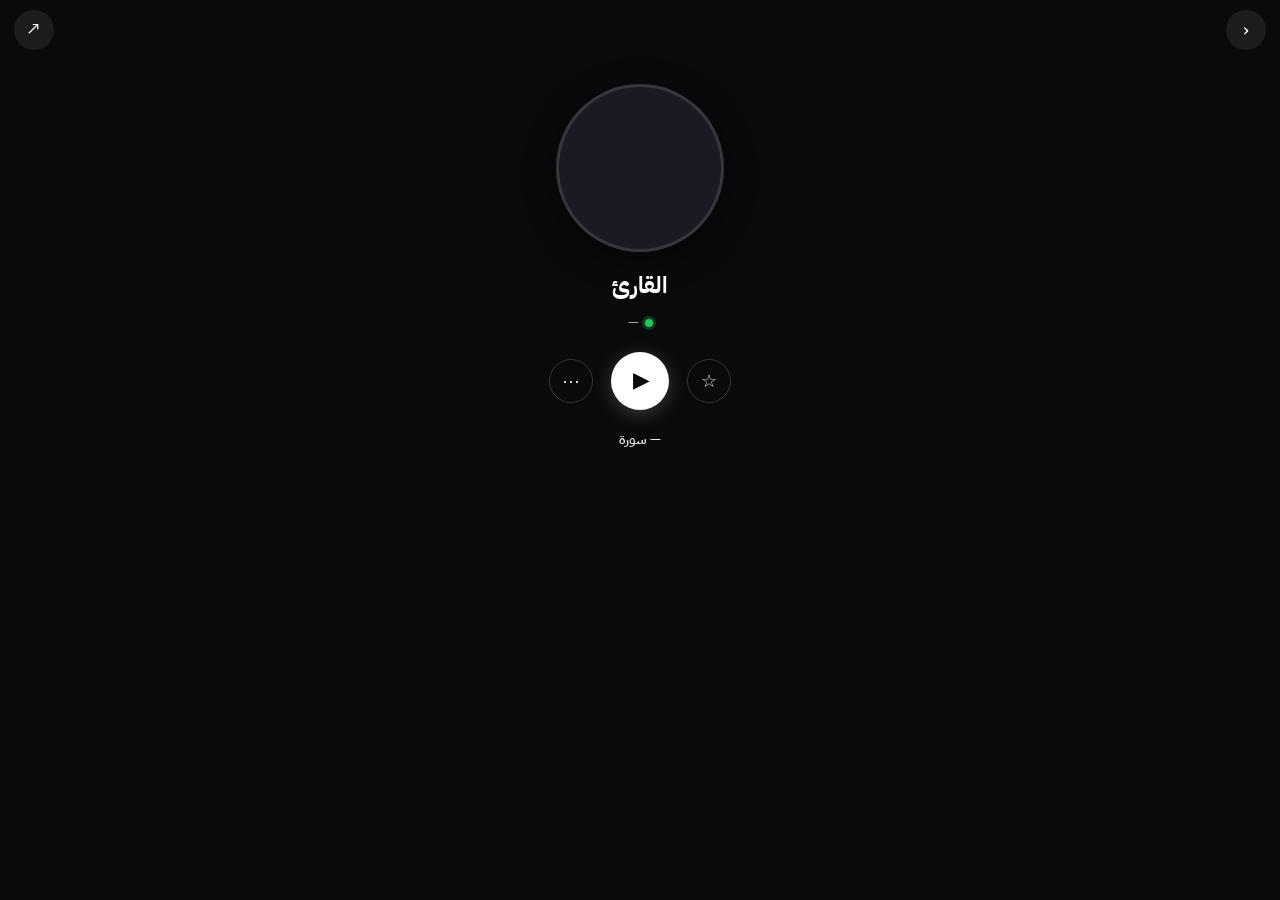
==== reciter.html @ 8cb2084a "Human polish: cleaner layout, less chrome, Waie-like simplicity" ====
<!DOCTYPE html>
<html lang="ar" dir="rtl">
<head>
  <meta charset="UTF-8" />
  <meta name="viewport" content="width=device-width, initial-scale=1, viewport-fit=cover" />
  <title>القارئ | تلاوات</title>
  <meta name="theme-color" content="#0a0b0f" />
  <meta name="apple-mobile-web-app-capable" content="yes" />
  <link rel="preconnect" href="https://fonts.googleapis.com" />
  <link rel="preconnect" href="https://fonts.gstatic.com" crossorigin />
  <link href="https://fonts.googleapis.com/css2?family=IBM+Plex+Sans+Arabic:wght@400;500;600;700&display=swap" rel="stylesheet" />
  <link rel="stylesheet" href="styles.css" />
</head>
<body class="page-reciter">
  <header class="profile-top">
    <a class="pt-btn" href="index.html" aria-label="رجوع">‹</a>
    <div class="pt-actions">
      <button type="button" class="pt-btn" id="btn-share" aria-label="مشاركة">↗</button>
    </div>
  </header>

  <section class="profile-hero">
    <div class="profile-photo" id="reciter-photo"></div>
    <h1 id="reciter-name">القارئ</h1>
    <p class="profile-country" id="reciter-country"><span class="dot"></span> —</p>
    <div class="profile-actions">
      <button type="button" class="pa-btn" id="btn-fav" aria-label="مفضلة">☆</button>
      <button type="button" class="pa-play" id="play-all" aria-label="تشغيل الكل">▶</button>
      <button type="button" class="pa-btn" id="btn-bookmark" aria-label="حفظ">⋯</button>
    </div>
    <p class="profile-bio" id="reciter-bio"></p>
    <div class="profile-stats">
      <span id="reciter-meta">— سورة</span>
    </div>
  </section>

  <main class="profile-list">
    <div id="surah-list" class="surah-rows"></div>
  </main>

  <nav class="bottom-nav">
    <a href="index.html"><span>الرئيسية</span></a>
    <a href="index.html#sheikhs" class="on"><span>المشايخ</span></a>
    <a href="index.html#all"><span>القراء</span></a>
  </nav>

  <div class="dock" id="dock" hidden>
    <div class="dock-inner">
      <div class="dock-info">
        <div class="dock-meta">
          <strong id="dock-title">—</strong>
          <span id="dock-sub">—</span>
        </div>
        <button type="button" id="dock-close" class="dock-x" aria-label="إغلاق">×</button>
      </div>
      <input id="dock-seek" type="range" min="0" max="1000" value="0" aria-label="التقدم" />
      <div class="dock-times">
        <span id="dock-cur">٠:٠٠</span>
        <span id="dock-dur">٠:٠٠</span>
      </div>
      <div class="dock-controls">
        <button type="button" id="dock-prev" aria-label="السابق">‹</button>
        <button type="button" id="dock-play" class="dock-play" aria-label="تشغيل">▶</button>
        <button type="button" id="dock-next" aria-label="التالي">›</button>
      </div>
    </div>
  </div>

  <script src="app.js"></script>
</body>
</html>
---- styles.css ----
:root {
  --navy: #07122a;
  --navy2: #0b1a36;
  --navy3: #122445;
  --card: #0e2240;
  --card2: #132a4d;
  --gold: #c9a227;
  --gold2: #e0c15a;
  --gold3: #a67c00;
  --text: #f0e9d8;
  --mute: #8fa0b8;
  --line: rgba(201, 162, 39, 0.28);
  --r: 14px;
  --font: "IBM Plex Sans Arabic", "Segoe UI", Tahoma, sans-serif;
}
* { box-sizing: border-box; margin: 0; padding: 0; }
html { scroll-behavior: smooth; }
body {
  font-family: var(--font);
  background: var(--navy);
  color: var(--text);
  line-height: 1.55;
  min-height: 100vh;
  padding-bottom: 96px;
  -webkit-tap-highlight-color: transparent;
}
a { color: inherit; text-decoration: none; }
button, input { font: inherit; color: inherit; }
img { max-width: 100%; display: block; }

.top {
  position: sticky; top: 0; z-index: 50;
  background: linear-gradient(180deg, #0a1834 0%, #07122a 100%);
  border-bottom: 1px solid var(--line);
}
.top-inner {
  max-width: 1180px; margin: 0 auto;
  padding: 0 14px;
  display: flex; align-items: center; justify-content: space-between;
  height: 56px; gap: 10px;
}
.brand {
  display: flex; align-items: center; gap: 8px;
  font-weight: 800; font-size: .95rem; color: var(--gold2);
  white-space: nowrap;
}
.brand-mark {
  width: 36px; height: 36px;
  background: linear-gradient(145deg, var(--gold), var(--gold3));
  color: var(--navy);
  border-radius: 50%;
  display: grid; place-items: center;
  font-weight: 900; font-size: .9rem;
  box-shadow: 0 0 0 2px rgba(201,162,39,.35);
}
.nav-desk { display: none; gap: 4px; align-items: center; }
.nav-desk a {
  padding: 7px 12px; border-radius: 999px;
  font-size: .82rem; font-weight: 600; color: var(--mute);
}
.nav-desk a:hover { color: var(--text); background: rgba(255,255,255,.06); }
.nav-desk a.on {
  background: linear-gradient(135deg, var(--gold), var(--gold3));
  color: var(--navy);
}
.btn-login {
  background: transparent; color: var(--gold2);
  border: 1px solid var(--line); border-radius: 999px;
  padding: 6px 14px; font-weight: 700; font-size: .8rem; cursor: pointer;
}

.hero {
  position: relative;
  background:
    linear-gradient(115deg, rgba(7,18,42,.92) 0%, rgba(7,18,42,.55) 45%, rgba(7,18,42,.88) 100%),
    url("https://images.unsplash.com/photo-1564769625905-50e93615e769?w=1600&q=80") center 30%/cover no-repeat;
  color: var(--text);
  padding: 48px 16px 56px;
  overflow: hidden;
  text-align: center;
}
.hero::before {
  content: "";
  position: absolute; inset: 0;
  background:
    radial-gradient(ellipse at 15% 20%, rgba(201,162,39,.15), transparent 45%),
    radial-gradient(ellipse at 85% 80%, rgba(18,36,69,.5), transparent 50%);
  pointer-events: none;
}
.hero-inner { position: relative; z-index: 1; max-width: 640px; margin: 0 auto; }
.hero h1 {
  font-size: clamp(1.7rem, 5.5vw, 2.6rem);
  font-weight: 900; margin-bottom: 10px;
  color: var(--gold2);
  text-shadow: 0 2px 20px rgba(0,0,0,.4);
}
.hero p {
  color: var(--mute); font-size: 1rem; margin-bottom: 22px;
  max-width: 28rem; margin-inline: auto;
}
.search-bar {
  display: flex; gap: 0; max-width: 440px; margin: 0 auto;
  background: rgba(255,255,255,.96); border-radius: 999px;
  overflow: hidden;
  box-shadow: 0 10px 36px rgba(0,0,0,.35);
}
.search-bar input {
  flex: 1; border: 0; outline: none; padding: 13px 18px;
  background: transparent; color: #1a2a3a; font-size: .93rem;
}
.search-bar button {
  background: linear-gradient(135deg, var(--gold), var(--gold3));
  color: var(--navy); border: 0; padding: 0 24px;
  font-weight: 800; cursor: pointer;
}

.cats-wrap {
  max-width: 1180px; margin: -28px auto 0; padding: 0 14px;
  position: relative; z-index: 2;
}
.cats {
  display: flex; gap: 8px; overflow-x: auto;
  padding-bottom: 4px;
  -webkit-overflow-scrolling: touch;
  scrollbar-width: none;
}
.cats::-webkit-scrollbar { display: none; }
.cat {
  flex: 0 0 auto;
  background: var(--card);
  border: 1px solid var(--line);
  border-radius: 999px;
  padding: 10px 16px;
  display: flex; align-items: center; gap: 8px;
  white-space: nowrap;
}
.cat:hover { border-color: var(--gold); background: var(--card2); }
.cat-ico {
  width: 28px; height: 28px; border-radius: 50%;
  background: linear-gradient(145deg, rgba(201,162,39,.25), rgba(201,162,39,.08));
  color: var(--gold2);
  display: grid; place-items: center;
  font-size: .72rem; font-weight: 800;
}
.cat strong { font-size: .82rem; font-weight: 700; color: var(--text); }

.wrap { max-width: 1180px; margin: 0 auto; padding: 0 14px; }
.section { padding: 28px 0 8px; }
.section-head {
  display: flex; align-items: center; justify-content: space-between;
  gap: 10px; margin-bottom: 16px;
}
.section-head h2 {
  font-size: 1.15rem; font-weight: 800; color: var(--gold2);
  display: flex; align-items: center; gap: 8px;
}
.section-head h2::before {
  content: "✦";
  color: var(--gold); font-size: .85rem;
}
.section-head .more {
  color: var(--gold); font-weight: 600; font-size: .85rem;
  border: 1px solid var(--line); border-radius: 999px;
  padding: 5px 12px;
}

.reciters-row {
  display: flex; gap: 12px; overflow-x: auto;
  padding-bottom: 10px;
  -webkit-overflow-scrolling: touch;
}
.reciter-card {
  flex: 0 0 130px;
  background: var(--card);
  border-radius: var(--r);
  padding: 16px 12px 14px; text-align: center;
  border: 1px solid var(--line);
}
.reciter-card:hover {
  border-color: var(--gold);
  box-shadow: 0 8px 28px rgba(0,0,0,.35);
}

.reciter-avatar img,
.card-avatar img,
.reciter-photo img,
.profile-photo img {
  width: 100%;
  height: 100%;
  object-fit: cover;
  border-radius: inherit;
  display: block;
}
.card-avatar {
  width: 48px;
  height: 48px;
  border-radius: 50%;
  overflow: hidden;
  border: 2px solid var(--gold);
  background: linear-gradient(145deg, var(--navy3), var(--card2));
  color: var(--gold2);
  display: grid;
  place-items: center;
  font-weight: 800;
  font-size: 1.1rem;
  margin-bottom: 4px;
}
.reciter-photo {
  width: 110px;
  height: 110px;
  border-radius: 50%;
  margin: 0 auto 14px;
  overflow: hidden;
  border: 3px solid var(--gold);
  box-shadow: 0 0 0 5px rgba(201,162,39,.15);
  background: var(--card);
  position: relative;
  z-index: 1;
  display: grid;
  place-items: center;
  font-size: 2rem;
  font-weight: 800;
  color: var(--gold2);
}

.reciter-avatar {
  width: 72px; height: 72px; border-radius: 50%;
  margin: 0 auto 10px;
  background: linear-gradient(145deg, var(--navy3), var(--card2));
  color: var(--gold2);
  border: 2px solid var(--gold);
  display: grid; place-items: center;
  font-size: 1.35rem; font-weight: 800;
  box-shadow: 0 0 0 4px rgba(201,162,39,.12);
  overflow: hidden;
}
.reciter-card strong {
  display: block; font-size: .82rem; font-weight: 700;
  line-height: 1.3; color: var(--text);
  min-height: 2.3em;
}
.reciter-card span {
  display: block; font-size: .7rem; color: var(--mute); margin-top: 2px;
}
.play-mini {
  margin-top: 10px; width: 34px; height: 34px; border-radius: 50%;
  background: linear-gradient(135deg, var(--gold), var(--gold3));
  color: var(--navy); border: 0;
  display: grid; place-items: center; margin-inline: auto;
  cursor: pointer; font-size: .8rem; font-weight: 800;
}

.grid {
  display: grid;
  grid-template-columns: repeat(auto-fill, minmax(150px, 1fr));
  gap: 12px;
}
.card {
  background: var(--card);
  border-radius: var(--r);
  padding: 16px 14px;
  border: 1px solid var(--line);
  display: flex; flex-direction: column; gap: 6px;
  min-height: 110px;
}
.card:hover {
  border-color: var(--gold);
  background: var(--card2);
}
.card .letter {
  width: 36px; height: 36px; border-radius: 10px;
  background: linear-gradient(145deg, rgba(201,162,39,.2), rgba(201,162,39,.06));
  color: var(--gold2);
  display: grid; place-items: center;
  font-weight: 800; font-size: .95rem;
  border: 1px solid var(--line);
}
.card strong { font-size: .9rem; color: var(--text); line-height: 1.3; }
.card span { font-size: .76rem; color: var(--mute); }

.letters {
  display: flex; flex-wrap: wrap; gap: 6px; margin-bottom: 14px;
}
.letters button {
  min-width: 36px; height: 36px; border-radius: 8px;
  border: 1px solid var(--line); background: var(--card);
  color: var(--mute); cursor: pointer; font-weight: 600; font-size: .85rem;
}
.letters button.on, .letters button:hover {
  background: linear-gradient(135deg, var(--gold), var(--gold3));
  color: var(--navy); border-color: var(--gold);
}

.reciter-hero {
  position: relative;
  background:
    linear-gradient(120deg, rgba(7,18,42,.94) 0%, rgba(7,18,42,.7) 50%, rgba(7,18,42,.9) 100%),
    url("https://images.unsplash.com/photo-1564769625905-50e93615e769?w=1400&q=80") center/cover no-repeat;
  color: var(--text);
  padding: 36px 16px 32px;
  text-align: center;
  overflow: hidden;
}
.reciter-hero::before {
  content: "";
  position: absolute; inset: 0;
  background: radial-gradient(ellipse at 50% 0%, rgba(201,162,39,.12), transparent 55%);
  pointer-events: none;
}
.reciter-hero .kicker {
  color: var(--gold); font-weight: 700; font-size: .85rem; margin-bottom: 6px;
  position: relative;
}
.reciter-hero h1 {
  font-size: 1.6rem; font-weight: 900; margin-bottom: 6px;
  color: var(--gold2); position: relative;
}
.reciter-hero .muted { color: var(--mute); font-size: .9rem; position: relative; }
.btn-primary {
  position: relative;
  margin-top: 16px; border: 0; cursor: pointer;
  background: linear-gradient(135deg, var(--gold), var(--gold3));
  color: var(--navy);
  border-radius: 999px; height: 46px; padding: 0 26px;
  font-weight: 800;
  box-shadow: 0 4px 18px rgba(201,162,39,.35);
}

.surah-grid {
  display: grid;
  grid-template-columns: repeat(auto-fill, minmax(148px, 1fr));
  gap: 12px;
  padding: 8px 0 24px;
}
.surah-card {
  background: var(--card);
  border-radius: var(--r);
  border: 1px solid var(--line);
  cursor: pointer;
  text-align: center;
  overflow: hidden;
}
.surah-card:hover, .surah-card.on {
  border-color: var(--gold);
  box-shadow: 0 6px 24px rgba(0,0,0,.3);
}
.surah-card .thumb {
  height: 64px;
  background:
    linear-gradient(160deg, rgba(7,18,42,.5), rgba(18,36,69,.7)),
    url("https://images.unsplash.com/photo-1564769625905-50e93615e769?w=400&q=60") center/cover;
  display: grid; place-items: center;
}
.surah-card .num {
  width: 34px; height: 34px; border-radius: 50%;
  background: linear-gradient(135deg, var(--gold), var(--gold3));
  color: var(--navy);
  display: grid; place-items: center;
  font-weight: 800; font-size: .85rem;
}
.surah-card .body { padding: 12px 10px 14px; }
.surah-card strong {
  display: block; font-size: .88rem; font-weight: 700; color: var(--text);
}
.surah-card em {
  font-style: normal; font-size: .72rem; color: var(--mute);
}
.surah-card .play-btn {
  margin-top: 10px; width: 34px; height: 34px; border-radius: 50%;
  background: linear-gradient(135deg, var(--gold), var(--gold3));
  color: var(--navy); border: 0;
  display: grid; place-items: center; margin-inline: auto;
  cursor: pointer; font-size: .8rem; font-weight: 800;
}

.surah-list { display: grid; gap: 8px; }
.surah {
  display: grid; grid-template-columns: 42px 1fr auto;
  gap: 12px; align-items: center;
  background: var(--card); border-radius: var(--r);
  padding: 12px 14px; border: 1px solid var(--line);
  cursor: pointer; text-align: start; width: 100%;
}
.surah:hover, .surah.on {
  border-color: var(--gold); background: var(--card2);
}
.surah b {
  width: 38px; height: 38px; border-radius: 10px;
  background: linear-gradient(145deg, rgba(201,162,39,.25), rgba(201,162,39,.08));
  color: var(--gold2);
  display: grid; place-items: center; font-size: .82rem;
  border: 1px solid var(--line);
}
.surah strong { display: block; color: var(--text); font-size: .92rem; }
.surah em { font-style: normal; font-size: .76rem; color: var(--mute); }
.surah .play {
  width: 34px; height: 34px; border-radius: 50%; border: 0;
  background: linear-gradient(135deg, var(--gold), var(--gold3));
  color: var(--navy);
  display: grid; place-items: center; font-weight: 800; font-size: .78rem;
}

.dock {
  position: fixed; inset-inline: 0; bottom: 0; z-index: 60;
  background: linear-gradient(180deg, #0e1f3c 0%, #07122a 100%);
  color: var(--text);
  padding: 10px 14px max(10px, env(safe-area-inset-bottom));
  border-top: 1px solid var(--line);
  box-shadow: 0 -8px 32px rgba(0,0,0,.45);
}
.dock[hidden] { display: none !important; }
body.has-dock { padding-bottom: 150px; }
body.has-dock .bottom-nav { display: none; }
.dock-inner {
  max-width: 520px; margin: 0 auto;
  display: grid; gap: 5px;
}
.dock-info {
  display: flex; align-items: center; gap: 10px;
}
.dock-avatar {
  width: 40px; height: 40px; border-radius: 50%;
  background: linear-gradient(145deg, var(--navy3), var(--card2));
  color: var(--gold2);
  border: 2px solid var(--gold);
  display: grid; place-items: center; font-size: .85rem; font-weight: 800;
  flex-shrink: 0;
}
.dock-meta { flex: 1; min-width: 0; }
.dock-meta strong {
  display: block; font-size: .86rem; font-weight: 700;
  white-space: nowrap; overflow: hidden; text-overflow: ellipsis;
  color: var(--gold2);
}
.dock-meta span {
  display: block; font-size: .72rem; color: var(--mute);
  white-space: nowrap; overflow: hidden; text-overflow: ellipsis;
}
.dock-x {
  width: 30px; height: 30px; border: 0; border-radius: 50%;
  background: rgba(255,255,255,.08); color: var(--mute);
  cursor: pointer; font-size: 1.1rem;
}
#dock-seek {
  width: 100%; height: 4px; border-radius: 2px;
  appearance: none; background: rgba(255,255,255,.15); outline: none; cursor: pointer;
}
#dock-seek::-webkit-slider-thumb {
  appearance: none; width: 14px; height: 14px; border-radius: 50%;
  background: var(--gold);
  box-shadow: 0 0 0 3px rgba(201,162,39,.25);
}
.dock-times {
  display: flex; justify-content: space-between;
  font-size: .68rem; color: var(--mute); margin-top: -2px;
}
.dock-controls {
  display: flex; align-items: center; justify-content: center; gap: 4px;
}
.dock-controls button {
  width: 40px; height: 40px; border: 0; border-radius: 50%;
  background: transparent; color: var(--mute); cursor: pointer;
  display: grid; place-items: center; font-size: 1.05rem;
}
.dock-controls button:hover { color: var(--text); }
.dock-controls .dock-play {
  width: 48px; height: 48px;
  background: linear-gradient(145deg, var(--gold), var(--gold3));
  color: var(--navy);
  font-size: 1.15rem; font-weight: 800;
  box-shadow: 0 3px 16px rgba(201,162,39,.4);
}
.dock-controls button.on { color: var(--gold); }

.foot {
  text-align: center; padding: 28px 14px 40px;
  color: var(--mute); font-size: .8rem;
  border-top: 1px solid rgba(201,162,39,.12); margin-top: 12px;
}
.foot strong { color: var(--gold2); }
.about-box {
  background: var(--card);
  border-radius: var(--r);
  padding: 24px 18px; margin: 16px 0;
  border: 1px solid var(--line);
  text-align: center;
}
.about-box h3 { color: var(--gold2); margin-bottom: 10px; font-size: 1.1rem; }
.about-box p {
  color: var(--mute); font-size: .9rem; line-height: 1.7;
  max-width: 34rem; margin: 0 auto 14px;
}
.features {
  display: grid; grid-template-columns: repeat(2, 1fr); gap: 10px; margin-top: 14px;
}
.feat {
  background: var(--navy2); border-radius: 10px; padding: 14px 10px;
  border: 1px solid rgba(201,162,39,.12);
}
.feat strong { display: block; font-size: .84rem; color: var(--gold2); margin-bottom: 2px; }
.feat span { font-size: .74rem; color: var(--mute); }

.bottom-nav {
  position: fixed; inset-inline: 0; bottom: 0; z-index: 40;
  background: #0a1834;
  border-top: 1px solid var(--line);
  display: flex; justify-content: space-around;
  padding: 6px 0 max(6px, env(safe-area-inset-bottom));
}
.bottom-nav a {
  flex: 1; display: flex; flex-direction: column; align-items: center;
  gap: 2px; font-size: .68rem; font-weight: 600; color: var(--mute);
  padding: 4px 2px;
}
.bottom-nav a .ico {
  font-size: .72rem; font-weight: 800;
  width: 28px; height: 22px; display: grid; place-items: center;
  border-radius: 6px;
}
.bottom-nav a.on { color: var(--gold2); }
.bottom-nav a.on .ico {
  background: rgba(201,162,39,.15); color: var(--gold);
}

.loading, .empty {
  text-align: center; padding: 32px 12px; color: var(--mute); font-size: .9rem;
}
.muted { color: var(--mute); }

@media (min-width: 760px) {
  .nav-desk { display: flex; }
  .bottom-nav { display: none; }
  body { padding-bottom: 28px; }
  body.has-dock { padding-bottom: 130px; }
  .cats { flex-wrap: wrap; overflow: visible; }
  .hero { padding: 60px 16px 68px; text-align: start; }
  .hero-inner { margin: 0; max-width: 520px; }
  .search-bar { margin: 0; }
}

/* ===== Reciter profile page (app-style) ===== */
body.page-reciter {
  background: #0a0a0c;
  color: #f2f2f4;
  padding-bottom: 88px;
}
body.page-reciter .bottom-nav {
  background: #121216;
  border-top-color: rgba(255,255,255,.08);
}
body.page-reciter .bottom-nav a.on { color: #e8c547; }

.profile-top {
  display: flex;
  align-items: center;
  justify-content: space-between;
  padding: 10px 14px;
  position: sticky;
  top: 0;
  z-index: 40;
  background: linear-gradient(180deg, #0a0a0c 70%, transparent);
}
.pt-btn {
  width: 40px; height: 40px;
  border-radius: 50%;
  border: 0;
  background: rgba(255,255,255,.08);
  color: #fff;
  font-size: 1.2rem;
  display: grid; place-items: center;
  cursor: pointer;
  text-decoration: none;
}
.pt-actions { display: flex; gap: 8px; }

.profile-hero {
  text-align: center;
  padding: 8px 20px 20px;
}
.profile-photo {
  width: 148px; height: 148px;
  border-radius: 50%;
  margin: 0 auto 16px;
  overflow: hidden;
  background: #1a1a22;
  border: 3px solid rgba(255,255,255,.12);
  box-shadow: 0 8px 32px rgba(0,0,0,.45);
  display: grid; place-items: center;
  font-size: 2.4rem; font-weight: 800; color: #e8c547;
}
.profile-photo img {
  width: 100%; height: 100%;
  object-fit: cover;
}
.profile-hero h1 {
  font-size: 1.45rem;
  font-weight: 800;
  color: #fff;
  margin-bottom: 6px;
  letter-spacing: -.01em;
}
.profile-country {
  display: inline-flex;
  align-items: center;
  gap: 6px;
  font-size: .88rem;
  color: #a0a0a8;
  margin-bottom: 18px;
}
.profile-country .dot {
  width: 8px; height: 8px;
  border-radius: 50%;
  background: #22c55e;
  box-shadow: 0 0 0 3px rgba(34,197,94,.25);
}

.profile-actions {
  display: flex;
  align-items: center;
  justify-content: center;
  gap: 18px;
  margin-bottom: 18px;
}
.pa-btn {
  width: 44px; height: 44px;
  border-radius: 50%;
  border: 1.5px solid rgba(255,255,255,.18);
  background: transparent;
  color: #e8e8ec;
  font-size: 1.15rem;
  display: grid; place-items: center;
  cursor: pointer;
}
.pa-btn.on {
  border-color: #e8c547;
  color: #e8c547;
  background: rgba(232,197,71,.12);
}
.pa-play {
  width: 58px; height: 58px;
  border-radius: 50%;
  border: 0;
  background: #fff;
  color: #0a0a0c;
  font-size: 1.25rem;
  font-weight: 800;
  display: grid; place-items: center;
  cursor: pointer;
  box-shadow: 0 4px 20px rgba(255,255,255,.2);
}
.pa-play.playing {
  background: #e8c547;
}

.profile-bio {
  font-size: .84rem;
  color: #9a9aa4;
  line-height: 1.55;
  max-width: 320px;
  margin: 0 auto 16px;
}
.profile-stats {
  display: flex;
  align-items: center;
  justify-content: center;
  gap: 8px;
  font-size: .9rem;
  font-weight: 600;
  color: #e8e8ec;
  margin-bottom: 8px;
}
.profile-stats .cloud {
  color: #5b9cf5;
  font-size: 1.1rem;
}

.profile-list {
  max-width: 520px;
  margin: 0 auto;
  padding: 4px 12px 24px;
}
.surah-rows {
  display: flex;
  flex-direction: column;
  gap: 6px;
}
.surah-row {
  display: grid;
  grid-template-columns: 36px 1fr auto;
  align-items: center;
  gap: 12px;
  padding: 12px 10px;
  border-radius: 12px;
  background: transparent;
  cursor: pointer;
  border: 0;
  width: 100%;
  text-align: start;
  color: inherit;
}
.surah-row:hover,
.surah-row.on {
  background: rgba(255,255,255,.06);
}
.surah-row .sr-num {
  font-size: .95rem;
  font-weight: 600;
  color: #8a8a94;
  text-align: center;
}
.surah-row.on .sr-num { color: #e8c547; }
.surah-row .sr-body {
  min-width: 0;
}
.surah-row .sr-body strong {
  display: block;
  font-size: .95rem;
  font-weight: 700;
  color: #f2f2f4;
  white-space: nowrap;
  overflow: hidden;
  text-overflow: ellipsis;
}
.surah-row .sr-body em {
  display: block;
  font-style: normal;
  font-size: .78rem;
  color: #8a8a94;
  margin-top: 1px;
}
.surah-row .sr-actions {
  display: flex;
  align-items: center;
  gap: 6px;
}
.surah-row .sr-dl,
.surah-row .sr-more {
  width: 32px; height: 32px;
  border: 0;
  border-radius: 50%;
  background: transparent;
  color: #8a8a94;
  font-size: 1rem;
  display: grid; place-items: center;
  cursor: pointer;
}
.surah-row .sr-dl:hover { color: #5b9cf5; }

body.page-reciter .top { display: none; }
body.page-reciter .foot { display: none; }

@media (min-width: 760px) {
  .profile-hero { padding-top: 24px; }
  .profile-photo { width: 168px; height: 168px; }
  body.page-reciter .bottom-nav { display: none; }
}
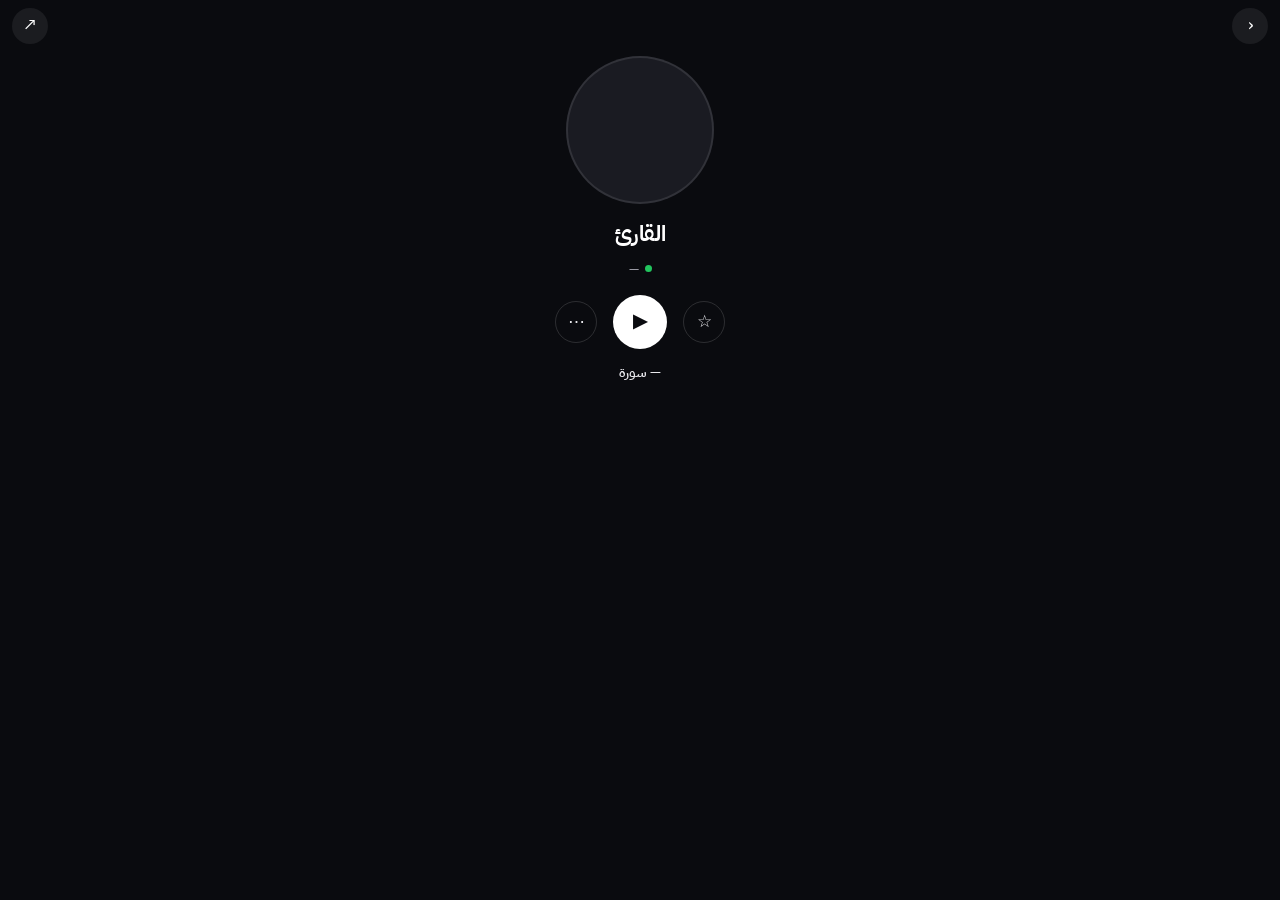
==== commit 3a13c593: "Luxury redesign: emerald charcoal, champagne gold, Amiri display, human craft" ====
--- a/reciter.html
+++ b/reciter.html
@@ -4,19 +4,19 @@
   <meta charset="UTF-8" />
   <meta name="viewport" content="width=device-width, initial-scale=1, viewport-fit=cover" />
   <title>القارئ | تلاوات</title>
-  <meta name="theme-color" content="#0a0b0f" />
+  <meta name="theme-color" content="#0a1210" />
   <meta name="apple-mobile-web-app-capable" content="yes" />
   <link rel="preconnect" href="https://fonts.googleapis.com" />
   <link rel="preconnect" href="https://fonts.gstatic.com" crossorigin />
-  <link href="https://fonts.googleapis.com/css2?family=IBM+Plex+Sans+Arabic:wght@400;500;600;700&display=swap" rel="stylesheet" />
+  <link href="https://fonts.googleapis.com/css2?family=Amiri:wght@400;700&family=IBM+Plex+Sans+Arabic:wght@400;500;600;700&display=swap" rel="stylesheet" />
   <link rel="stylesheet" href="styles.css" />
 </head>
 <body class="page-reciter">
+  <div class="pattern" aria-hidden="true"></div>
+
   <header class="profile-top">
     <a class="pt-btn" href="index.html" aria-label="رجوع">‹</a>
-    <div class="pt-actions">
-      <button type="button" class="pt-btn" id="btn-share" aria-label="مشاركة">↗</button>
-    </div>
+    <button type="button" class="pt-btn" id="btn-share" aria-label="مشاركة">↗</button>
   </header>
 
   <section class="profile-hero">
@@ -26,22 +26,20 @@
     <div class="profile-actions">
       <button type="button" class="pa-btn" id="btn-fav" aria-label="مفضلة">☆</button>
       <button type="button" class="pa-play" id="play-all" aria-label="تشغيل الكل">▶</button>
-      <button type="button" class="pa-btn" id="btn-bookmark" aria-label="حفظ">⋯</button>
+      <button type="button" class="pa-btn" id="btn-bookmark" aria-label="المزيد">⋯</button>
     </div>
     <p class="profile-bio" id="reciter-bio"></p>
-    <div class="profile-stats">
-      <span id="reciter-meta">— سورة</span>
-    </div>
+    <p class="profile-stats" id="reciter-meta">— سورة</p>
   </section>
 
   <main class="profile-list">
     <div id="surah-list" class="surah-rows"></div>
   </main>
 
-  <nav class="bottom-nav">
-    <a href="index.html"><span>الرئيسية</span></a>
-    <a href="index.html#sheikhs" class="on"><span>المشايخ</span></a>
-    <a href="index.html#all"><span>القراء</span></a>
+  <nav class="bottom-nav" aria-label="التنقل">
+    <a href="index.html">الرئيسية</a>
+    <a href="index.html#sheikhs" class="on">المشايخ</a>
+    <a href="index.html#all">القراء</a>
   </nav>
 
   <div class="dock" id="dock" hidden>
--- a/styles.css
+++ b/styles.css
@@ -1,27 +1,27 @@
 :root {
-  --navy: #07122a;
-  --navy2: #0b1a36;
-  --navy3: #122445;
-  --card: #0e2240;
-  --card2: #132a4d;
-  --gold: #c9a227;
-  --gold2: #e0c15a;
-  --gold3: #a67c00;
-  --text: #f0e9d8;
-  --mute: #8fa0b8;
-  --line: rgba(201, 162, 39, 0.28);
-  --r: 14px;
+  --bg: #0c1220;
+  --bg2: #121a2b;
+  --surface: #161f33;
+  --surface2: #1c2740;
+  --text: #e8ecf4;
+  --mute: #8b95a8;
+  --accent: #c9a84c;
+  --accent-soft: rgba(201, 168, 76, 0.14);
+  --line: rgba(255, 255, 255, 0.06);
+  --radius: 12px;
   --font: "IBM Plex Sans Arabic", "Segoe UI", Tahoma, sans-serif;
 }
+
 * { box-sizing: border-box; margin: 0; padding: 0; }
 html { scroll-behavior: smooth; }
 body {
   font-family: var(--font);
-  background: var(--navy);
-  color: var(--text);
-  line-height: 1.55;
+  background: var(--bg);
+  color: var(--text);
+  line-height: 1.5;
   min-height: 100vh;
-  padding-bottom: 96px;
+  padding-bottom: 72px;
+  -webkit-font-smoothing: antialiased;
   -webkit-tap-highlight-color: transparent;
 }
 a { color: inherit; text-decoration: none; }
@@ -29,668 +29,482 @@
 img { max-width: 100%; display: block; }
 
 .top {
-  position: sticky; top: 0; z-index: 50;
-  background: linear-gradient(180deg, #0a1834 0%, #07122a 100%);
+  position: sticky;
+  top: 0;
+  z-index: 40;
+  background: rgba(12, 18, 32, 0.92);
+  backdrop-filter: blur(12px);
   border-bottom: 1px solid var(--line);
 }
 .top-inner {
-  max-width: 1180px; margin: 0 auto;
-  padding: 0 14px;
-  display: flex; align-items: center; justify-content: space-between;
-  height: 56px; gap: 10px;
+  max-width: 720px;
+  margin: 0 auto;
+  padding: 12px 16px;
+  display: flex;
+  align-items: center;
+  gap: 12px;
 }
 .brand {
-  display: flex; align-items: center; gap: 8px;
-  font-weight: 800; font-size: .95rem; color: var(--gold2);
-  white-space: nowrap;
-}
-.brand-mark {
-  width: 36px; height: 36px;
-  background: linear-gradient(145deg, var(--gold), var(--gold3));
-  color: var(--navy);
-  border-radius: 50%;
-  display: grid; place-items: center;
-  font-weight: 900; font-size: .9rem;
-  box-shadow: 0 0 0 2px rgba(201,162,39,.35);
-}
-.nav-desk { display: none; gap: 4px; align-items: center; }
-.nav-desk a {
-  padding: 7px 12px; border-radius: 999px;
-  font-size: .82rem; font-weight: 600; color: var(--mute);
-}
-.nav-desk a:hover { color: var(--text); background: rgba(255,255,255,.06); }
-.nav-desk a.on {
-  background: linear-gradient(135deg, var(--gold), var(--gold3));
-  color: var(--navy);
-}
-.btn-login {
-  background: transparent; color: var(--gold2);
-  border: 1px solid var(--line); border-radius: 999px;
-  padding: 6px 14px; font-weight: 700; font-size: .8rem; cursor: pointer;
-}
-
-.hero {
-  position: relative;
-  background:
-    linear-gradient(115deg, rgba(7,18,42,.92) 0%, rgba(7,18,42,.55) 45%, rgba(7,18,42,.88) 100%),
-    url("https://images.unsplash.com/photo-1564769625905-50e93615e769?w=1600&q=80") center 30%/cover no-repeat;
-  color: var(--text);
-  padding: 48px 16px 56px;
-  overflow: hidden;
-  text-align: center;
-}
-.hero::before {
-  content: "";
-  position: absolute; inset: 0;
-  background:
-    radial-gradient(ellipse at 15% 20%, rgba(201,162,39,.15), transparent 45%),
-    radial-gradient(ellipse at 85% 80%, rgba(18,36,69,.5), transparent 50%);
-  pointer-events: none;
-}
-.hero-inner { position: relative; z-index: 1; max-width: 640px; margin: 0 auto; }
-.hero h1 {
-  font-size: clamp(1.7rem, 5.5vw, 2.6rem);
-  font-weight: 900; margin-bottom: 10px;
-  color: var(--gold2);
-  text-shadow: 0 2px 20px rgba(0,0,0,.4);
-}
-.hero p {
-  color: var(--mute); font-size: 1rem; margin-bottom: 22px;
-  max-width: 28rem; margin-inline: auto;
-}
-.search-bar {
-  display: flex; gap: 0; max-width: 440px; margin: 0 auto;
-  background: rgba(255,255,255,.96); border-radius: 999px;
-  overflow: hidden;
-  box-shadow: 0 10px 36px rgba(0,0,0,.35);
-}
-.search-bar input {
-  flex: 1; border: 0; outline: none; padding: 13px 18px;
-  background: transparent; color: #1a2a3a; font-size: .93rem;
-}
-.search-bar button {
-  background: linear-gradient(135deg, var(--gold), var(--gold3));
-  color: var(--navy); border: 0; padding: 0 24px;
-  font-weight: 800; cursor: pointer;
-}
-
-.cats-wrap {
-  max-width: 1180px; margin: -28px auto 0; padding: 0 14px;
-  position: relative; z-index: 2;
-}
-.cats {
-  display: flex; gap: 8px; overflow-x: auto;
-  padding-bottom: 4px;
+  font-weight: 700;
+  font-size: 1.05rem;
+  letter-spacing: -0.02em;
+  color: var(--text);
+  flex-shrink: 0;
+}
+.top-search { flex: 1; }
+.top-search input {
+  width: 100%;
+  background: var(--surface);
+  border: 1px solid var(--line);
+  border-radius: 999px;
+  padding: 9px 14px;
+  font-size: 0.88rem;
+  outline: none;
+  color: var(--text);
+}
+.top-search input::placeholder { color: var(--mute); }
+.top-search input:focus {
+  border-color: rgba(201, 168, 76, 0.35);
+}
+
+.wrap {
+  max-width: 720px;
+  margin: 0 auto;
+  padding: 0 16px;
+}
+.intro {
+  padding: 28px 0 8px;
+}
+.intro h1 {
+  font-size: 1.55rem;
+  font-weight: 700;
+  letter-spacing: -0.03em;
+  margin-bottom: 6px;
+}
+.intro p {
+  color: var(--mute);
+  font-size: 0.92rem;
+}
+
+.section {
+  padding: 22px 0 6px;
+}
+.section-head {
+  display: flex;
+  align-items: baseline;
+  justify-content: space-between;
+  gap: 12px;
+  margin-bottom: 14px;
+}
+.section-head h2 {
+  font-size: 1rem;
+  font-weight: 600;
+  color: var(--text);
+}
+.section-head .more,
+.section-head .count {
+  font-size: 0.82rem;
+  color: var(--mute);
+  font-weight: 500;
+}
+.section-head .more:hover { color: var(--accent); }
+
+.reciters-row {
+  display: flex;
+  gap: 10px;
+  overflow-x: auto;
+  padding-bottom: 6px;
   -webkit-overflow-scrolling: touch;
   scrollbar-width: none;
 }
-.cats::-webkit-scrollbar { display: none; }
-.cat {
-  flex: 0 0 auto;
-  background: var(--card);
+.reciters-row::-webkit-scrollbar { display: none; }
+
+.reciter-card {
+  flex: 0 0 108px;
+  text-align: center;
+  padding: 4px;
+}
+.reciter-avatar {
+  width: 72px;
+  height: 72px;
+  border-radius: 50%;
+  margin: 0 auto 8px;
+  overflow: hidden;
+  background: var(--surface);
+  border: 2px solid var(--line);
+}
+.reciter-avatar img {
+  width: 100%;
+  height: 100%;
+  object-fit: cover;
+}
+.reciter-card strong {
+  display: block;
+  font-size: 0.78rem;
+  font-weight: 600;
+  line-height: 1.25;
+  color: var(--text);
+}
+.reciter-card span {
+  display: block;
+  font-size: 0.7rem;
+  color: var(--mute);
+  margin-top: 2px;
+}
+.play-mini { display: none; }
+
+.grid {
+  display: grid;
+  grid-template-columns: 1fr;
+  gap: 2px;
+}
+.card {
+  display: flex;
+  align-items: center;
+  gap: 12px;
+  padding: 11px 8px;
+  border-radius: 10px;
+  transition: background 0.15s;
+}
+.card:hover,
+.card:active {
+  background: var(--surface);
+}
+.card-avatar {
+  width: 44px;
+  height: 44px;
+  border-radius: 50%;
+  overflow: hidden;
+  flex-shrink: 0;
+  background: var(--surface2);
   border: 1px solid var(--line);
-  border-radius: 999px;
-  padding: 10px 16px;
-  display: flex; align-items: center; gap: 8px;
+}
+.card-avatar img {
+  width: 100%;
+  height: 100%;
+  object-fit: cover;
+}
+.card strong {
+  display: block;
+  font-size: 0.9rem;
+  font-weight: 600;
+  line-height: 1.3;
+}
+.card span {
+  font-size: 0.75rem;
+  color: var(--mute);
+}
+
+.letters {
+  display: flex;
+  flex-wrap: wrap;
+  gap: 6px;
+  margin-bottom: 12px;
+}
+.letters button {
+  min-width: 32px;
+  height: 32px;
+  padding: 0 10px;
+  border-radius: 8px;
+  border: 0;
+  background: transparent;
+  color: var(--mute);
+  cursor: pointer;
+  font-size: 0.84rem;
+  font-weight: 500;
+}
+.letters button.on {
+  background: var(--accent-soft);
+  color: var(--accent);
+}
+.letters button:hover:not(.on) {
+  background: var(--surface);
+  color: var(--text);
+}
+
+.foot {
+  text-align: center;
+  padding: 32px 16px 24px;
+  color: var(--mute);
+  font-size: 0.78rem;
+}
+
+.bottom-nav {
+  position: fixed;
+  inset-inline: 0;
+  bottom: 0;
+  z-index: 40;
+  display: flex;
+  background: rgba(12, 18, 32, 0.96);
+  backdrop-filter: blur(12px);
+  border-top: 1px solid var(--line);
+  padding: 8px 0 max(8px, env(safe-area-inset-bottom));
+}
+.bottom-nav a {
+  flex: 1;
+  text-align: center;
+  font-size: 0.72rem;
+  font-weight: 500;
+  color: var(--mute);
+  padding: 6px;
+}
+.bottom-nav a.on { color: var(--accent); }
+
+.dock {
+  position: fixed;
+  inset-inline: 0;
+  bottom: 0;
+  z-index: 60;
+  background: var(--bg2);
+  border-top: 1px solid var(--line);
+  padding: 12px 16px max(12px, env(safe-area-inset-bottom));
+}
+.dock[hidden] { display: none !important; }
+body.has-dock { padding-bottom: 140px; }
+body.has-dock .bottom-nav { display: none; }
+.dock-inner {
+  max-width: 480px;
+  margin: 0 auto;
+  display: grid;
+  gap: 6px;
+}
+.dock-info {
+  display: flex;
+  align-items: center;
+  gap: 10px;
+}
+.dock-meta { flex: 1; min-width: 0; }
+.dock-meta strong {
+  display: block;
+  font-size: 0.88rem;
+  font-weight: 600;
   white-space: nowrap;
-}
-.cat:hover { border-color: var(--gold); background: var(--card2); }
-.cat-ico {
-  width: 28px; height: 28px; border-radius: 50%;
-  background: linear-gradient(145deg, rgba(201,162,39,.25), rgba(201,162,39,.08));
-  color: var(--gold2);
-  display: grid; place-items: center;
-  font-size: .72rem; font-weight: 800;
-}
-.cat strong { font-size: .82rem; font-weight: 700; color: var(--text); }
-
-.wrap { max-width: 1180px; margin: 0 auto; padding: 0 14px; }
-.section { padding: 28px 0 8px; }
-.section-head {
-  display: flex; align-items: center; justify-content: space-between;
-  gap: 10px; margin-bottom: 16px;
-}
-.section-head h2 {
-  font-size: 1.15rem; font-weight: 800; color: var(--gold2);
-  display: flex; align-items: center; gap: 8px;
-}
-.section-head h2::before {
-  content: "✦";
-  color: var(--gold); font-size: .85rem;
-}
-.section-head .more {
-  color: var(--gold); font-weight: 600; font-size: .85rem;
-  border: 1px solid var(--line); border-radius: 999px;
-  padding: 5px 12px;
-}
-
-.reciters-row {
-  display: flex; gap: 12px; overflow-x: auto;
-  padding-bottom: 10px;
-  -webkit-overflow-scrolling: touch;
-}
-.reciter-card {
-  flex: 0 0 130px;
-  background: var(--card);
-  border-radius: var(--r);
-  padding: 16px 12px 14px; text-align: center;
-  border: 1px solid var(--line);
-}
-.reciter-card:hover {
-  border-color: var(--gold);
-  box-shadow: 0 8px 28px rgba(0,0,0,.35);
-}
-
-.reciter-avatar img,
-.card-avatar img,
-.reciter-photo img,
+  overflow: hidden;
+  text-overflow: ellipsis;
+}
+.dock-meta span {
+  display: block;
+  font-size: 0.74rem;
+  color: var(--mute);
+  white-space: nowrap;
+  overflow: hidden;
+  text-overflow: ellipsis;
+}
+.dock-x {
+  width: 28px;
+  height: 28px;
+  border: 0;
+  border-radius: 50%;
+  background: var(--surface);
+  color: var(--mute);
+  cursor: pointer;
+  font-size: 1rem;
+}
+#dock-seek {
+  width: 100%;
+  height: 3px;
+  border-radius: 2px;
+  appearance: none;
+  background: rgba(255,255,255,0.12);
+  outline: none;
+  cursor: pointer;
+}
+#dock-seek::-webkit-slider-thumb {
+  appearance: none;
+  width: 12px;
+  height: 12px;
+  border-radius: 50%;
+  background: var(--accent);
+}
+.dock-times {
+  display: flex;
+  justify-content: space-between;
+  font-size: 0.68rem;
+  color: var(--mute);
+}
+.dock-controls {
+  display: flex;
+  align-items: center;
+  justify-content: center;
+  gap: 20px;
+  padding-top: 2px;
+}
+.dock-controls button {
+  width: 40px;
+  height: 40px;
+  border: 0;
+  border-radius: 50%;
+  background: transparent;
+  color: var(--text);
+  cursor: pointer;
+  font-size: 1.2rem;
+  display: grid;
+  place-items: center;
+}
+.dock-controls .dock-play {
+  width: 48px;
+  height: 48px;
+  background: var(--text);
+  color: var(--bg);
+  font-size: 1rem;
+  font-weight: 700;
+}
+
+.loading, .empty {
+  text-align: center;
+  padding: 28px 12px;
+  color: var(--mute);
+  font-size: 0.88rem;
+}
+
+body.page-reciter {
+  background: #0a0b0f;
+  color: #f0f0f2;
+  padding-bottom: 80px;
+}
+body.page-reciter .bottom-nav {
+  background: rgba(10, 11, 15, 0.96);
+  border-top-color: rgba(255,255,255,0.06);
+}
+body.page-reciter .bottom-nav a.on { color: #e0c56a; }
+
+.profile-top {
+  display: flex;
+  align-items: center;
+  justify-content: space-between;
+  padding: 8px 12px;
+  position: sticky;
+  top: 0;
+  z-index: 40;
+  background: linear-gradient(180deg, #0a0b0f 60%, transparent);
+}
+.pt-btn {
+  width: 36px;
+  height: 36px;
+  border-radius: 50%;
+  border: 0;
+  background: rgba(255,255,255,0.07);
+  color: #fff;
+  font-size: 1.15rem;
+  display: grid;
+  place-items: center;
+  cursor: pointer;
+  text-decoration: none;
+}
+.pt-actions { display: flex; gap: 6px; }
+
+.profile-hero {
+  text-align: center;
+  padding: 4px 20px 16px;
+}
+.profile-photo {
+  width: 132px;
+  height: 132px;
+  border-radius: 50%;
+  margin: 0 auto 14px;
+  overflow: hidden;
+  background: #1a1b22;
+  border: 2px solid rgba(255,255,255,0.1);
+}
 .profile-photo img {
   width: 100%;
   height: 100%;
   object-fit: cover;
-  border-radius: inherit;
-  display: block;
-}
-.card-avatar {
-  width: 48px;
-  height: 48px;
-  border-radius: 50%;
-  overflow: hidden;
-  border: 2px solid var(--gold);
-  background: linear-gradient(145deg, var(--navy3), var(--card2));
-  color: var(--gold2);
-  display: grid;
-  place-items: center;
-  font-weight: 800;
-  font-size: 1.1rem;
-  margin-bottom: 4px;
-}
-.reciter-photo {
-  width: 110px;
-  height: 110px;
-  border-radius: 50%;
-  margin: 0 auto 14px;
-  overflow: hidden;
-  border: 3px solid var(--gold);
-  box-shadow: 0 0 0 5px rgba(201,162,39,.15);
-  background: var(--card);
-  position: relative;
-  z-index: 1;
-  display: grid;
-  place-items: center;
-  font-size: 2rem;
-  font-weight: 800;
-  color: var(--gold2);
-}
-
-.reciter-avatar {
-  width: 72px; height: 72px; border-radius: 50%;
-  margin: 0 auto 10px;
-  background: linear-gradient(145deg, var(--navy3), var(--card2));
-  color: var(--gold2);
-  border: 2px solid var(--gold);
-  display: grid; place-items: center;
-  font-size: 1.35rem; font-weight: 800;
-  box-shadow: 0 0 0 4px rgba(201,162,39,.12);
-  overflow: hidden;
-}
-.reciter-card strong {
-  display: block; font-size: .82rem; font-weight: 700;
-  line-height: 1.3; color: var(--text);
-  min-height: 2.3em;
-}
-.reciter-card span {
-  display: block; font-size: .7rem; color: var(--mute); margin-top: 2px;
-}
-.play-mini {
-  margin-top: 10px; width: 34px; height: 34px; border-radius: 50%;
-  background: linear-gradient(135deg, var(--gold), var(--gold3));
-  color: var(--navy); border: 0;
-  display: grid; place-items: center; margin-inline: auto;
-  cursor: pointer; font-size: .8rem; font-weight: 800;
-}
-
-.grid {
-  display: grid;
-  grid-template-columns: repeat(auto-fill, minmax(150px, 1fr));
-  gap: 12px;
-}
-.card {
-  background: var(--card);
-  border-radius: var(--r);
-  padding: 16px 14px;
-  border: 1px solid var(--line);
-  display: flex; flex-direction: column; gap: 6px;
-  min-height: 110px;
-}
-.card:hover {
-  border-color: var(--gold);
-  background: var(--card2);
-}
-.card .letter {
-  width: 36px; height: 36px; border-radius: 10px;
-  background: linear-gradient(145deg, rgba(201,162,39,.2), rgba(201,162,39,.06));
-  color: var(--gold2);
-  display: grid; place-items: center;
-  font-weight: 800; font-size: .95rem;
-  border: 1px solid var(--line);
-}
-.card strong { font-size: .9rem; color: var(--text); line-height: 1.3; }
-.card span { font-size: .76rem; color: var(--mute); }
-
-.letters {
-  display: flex; flex-wrap: wrap; gap: 6px; margin-bottom: 14px;
-}
-.letters button {
-  min-width: 36px; height: 36px; border-radius: 8px;
-  border: 1px solid var(--line); background: var(--card);
-  color: var(--mute); cursor: pointer; font-weight: 600; font-size: .85rem;
-}
-.letters button.on, .letters button:hover {
-  background: linear-gradient(135deg, var(--gold), var(--gold3));
-  color: var(--navy); border-color: var(--gold);
-}
-
-.reciter-hero {
-  position: relative;
-  background:
-    linear-gradient(120deg, rgba(7,18,42,.94) 0%, rgba(7,18,42,.7) 50%, rgba(7,18,42,.9) 100%),
-    url("https://images.unsplash.com/photo-1564769625905-50e93615e769?w=1400&q=80") center/cover no-repeat;
-  color: var(--text);
-  padding: 36px 16px 32px;
-  text-align: center;
-  overflow: hidden;
-}
-.reciter-hero::before {
-  content: "";
-  position: absolute; inset: 0;
-  background: radial-gradient(ellipse at 50% 0%, rgba(201,162,39,.12), transparent 55%);
-  pointer-events: none;
-}
-.reciter-hero .kicker {
-  color: var(--gold); font-weight: 700; font-size: .85rem; margin-bottom: 6px;
-  position: relative;
-}
-.reciter-hero h1 {
-  font-size: 1.6rem; font-weight: 900; margin-bottom: 6px;
-  color: var(--gold2); position: relative;
-}
-.reciter-hero .muted { color: var(--mute); font-size: .9rem; position: relative; }
-.btn-primary {
-  position: relative;
-  margin-top: 16px; border: 0; cursor: pointer;
-  background: linear-gradient(135deg, var(--gold), var(--gold3));
-  color: var(--navy);
-  border-radius: 999px; height: 46px; padding: 0 26px;
-  font-weight: 800;
-  box-shadow: 0 4px 18px rgba(201,162,39,.35);
-}
-
-.surah-grid {
-  display: grid;
-  grid-template-columns: repeat(auto-fill, minmax(148px, 1fr));
-  gap: 12px;
-  padding: 8px 0 24px;
-}
-.surah-card {
-  background: var(--card);
-  border-radius: var(--r);
-  border: 1px solid var(--line);
-  cursor: pointer;
-  text-align: center;
-  overflow: hidden;
-}
-.surah-card:hover, .surah-card.on {
-  border-color: var(--gold);
-  box-shadow: 0 6px 24px rgba(0,0,0,.3);
-}
-.surah-card .thumb {
-  height: 64px;
-  background:
-    linear-gradient(160deg, rgba(7,18,42,.5), rgba(18,36,69,.7)),
-    url("https://images.unsplash.com/photo-1564769625905-50e93615e769?w=400&q=60") center/cover;
-  display: grid; place-items: center;
-}
-.surah-card .num {
-  width: 34px; height: 34px; border-radius: 50%;
-  background: linear-gradient(135deg, var(--gold), var(--gold3));
-  color: var(--navy);
-  display: grid; place-items: center;
-  font-weight: 800; font-size: .85rem;
-}
-.surah-card .body { padding: 12px 10px 14px; }
-.surah-card strong {
-  display: block; font-size: .88rem; font-weight: 700; color: var(--text);
-}
-.surah-card em {
-  font-style: normal; font-size: .72rem; color: var(--mute);
-}
-.surah-card .play-btn {
-  margin-top: 10px; width: 34px; height: 34px; border-radius: 50%;
-  background: linear-gradient(135deg, var(--gold), var(--gold3));
-  color: var(--navy); border: 0;
-  display: grid; place-items: center; margin-inline: auto;
-  cursor: pointer; font-size: .8rem; font-weight: 800;
-}
-
-.surah-list { display: grid; gap: 8px; }
-.surah {
-  display: grid; grid-template-columns: 42px 1fr auto;
-  gap: 12px; align-items: center;
-  background: var(--card); border-radius: var(--r);
-  padding: 12px 14px; border: 1px solid var(--line);
-  cursor: pointer; text-align: start; width: 100%;
-}
-.surah:hover, .surah.on {
-  border-color: var(--gold); background: var(--card2);
-}
-.surah b {
-  width: 38px; height: 38px; border-radius: 10px;
-  background: linear-gradient(145deg, rgba(201,162,39,.25), rgba(201,162,39,.08));
-  color: var(--gold2);
-  display: grid; place-items: center; font-size: .82rem;
-  border: 1px solid var(--line);
-}
-.surah strong { display: block; color: var(--text); font-size: .92rem; }
-.surah em { font-style: normal; font-size: .76rem; color: var(--mute); }
-.surah .play {
-  width: 34px; height: 34px; border-radius: 50%; border: 0;
-  background: linear-gradient(135deg, var(--gold), var(--gold3));
-  color: var(--navy);
-  display: grid; place-items: center; font-weight: 800; font-size: .78rem;
-}
-
-.dock {
-  position: fixed; inset-inline: 0; bottom: 0; z-index: 60;
-  background: linear-gradient(180deg, #0e1f3c 0%, #07122a 100%);
-  color: var(--text);
-  padding: 10px 14px max(10px, env(safe-area-inset-bottom));
-  border-top: 1px solid var(--line);
-  box-shadow: 0 -8px 32px rgba(0,0,0,.45);
-}
-.dock[hidden] { display: none !important; }
-body.has-dock { padding-bottom: 150px; }
-body.has-dock .bottom-nav { display: none; }
-.dock-inner {
-  max-width: 520px; margin: 0 auto;
-  display: grid; gap: 5px;
-}
-.dock-info {
-  display: flex; align-items: center; gap: 10px;
-}
-.dock-avatar {
-  width: 40px; height: 40px; border-radius: 50%;
-  background: linear-gradient(145deg, var(--navy3), var(--card2));
-  color: var(--gold2);
-  border: 2px solid var(--gold);
-  display: grid; place-items: center; font-size: .85rem; font-weight: 800;
-  flex-shrink: 0;
-}
-.dock-meta { flex: 1; min-width: 0; }
-.dock-meta strong {
-  display: block; font-size: .86rem; font-weight: 700;
-  white-space: nowrap; overflow: hidden; text-overflow: ellipsis;
-  color: var(--gold2);
-}
-.dock-meta span {
-  display: block; font-size: .72rem; color: var(--mute);
-  white-space: nowrap; overflow: hidden; text-overflow: ellipsis;
-}
-.dock-x {
-  width: 30px; height: 30px; border: 0; border-radius: 50%;
-  background: rgba(255,255,255,.08); color: var(--mute);
-  cursor: pointer; font-size: 1.1rem;
-}
-#dock-seek {
-  width: 100%; height: 4px; border-radius: 2px;
-  appearance: none; background: rgba(255,255,255,.15); outline: none; cursor: pointer;
-}
-#dock-seek::-webkit-slider-thumb {
-  appearance: none; width: 14px; height: 14px; border-radius: 50%;
-  background: var(--gold);
-  box-shadow: 0 0 0 3px rgba(201,162,39,.25);
-}
-.dock-times {
-  display: flex; justify-content: space-between;
-  font-size: .68rem; color: var(--mute); margin-top: -2px;
-}
-.dock-controls {
-  display: flex; align-items: center; justify-content: center; gap: 4px;
-}
-.dock-controls button {
-  width: 40px; height: 40px; border: 0; border-radius: 50%;
-  background: transparent; color: var(--mute); cursor: pointer;
-  display: grid; place-items: center; font-size: 1.05rem;
-}
-.dock-controls button:hover { color: var(--text); }
-.dock-controls .dock-play {
-  width: 48px; height: 48px;
-  background: linear-gradient(145deg, var(--gold), var(--gold3));
-  color: var(--navy);
-  font-size: 1.15rem; font-weight: 800;
-  box-shadow: 0 3px 16px rgba(201,162,39,.4);
-}
-.dock-controls button.on { color: var(--gold); }
-
-.foot {
-  text-align: center; padding: 28px 14px 40px;
-  color: var(--mute); font-size: .8rem;
-  border-top: 1px solid rgba(201,162,39,.12); margin-top: 12px;
-}
-.foot strong { color: var(--gold2); }
-.about-box {
-  background: var(--card);
-  border-radius: var(--r);
-  padding: 24px 18px; margin: 16px 0;
-  border: 1px solid var(--line);
-  text-align: center;
-}
-.about-box h3 { color: var(--gold2); margin-bottom: 10px; font-size: 1.1rem; }
-.about-box p {
-  color: var(--mute); font-size: .9rem; line-height: 1.7;
-  max-width: 34rem; margin: 0 auto 14px;
-}
-.features {
-  display: grid; grid-template-columns: repeat(2, 1fr); gap: 10px; margin-top: 14px;
-}
-.feat {
-  background: var(--navy2); border-radius: 10px; padding: 14px 10px;
-  border: 1px solid rgba(201,162,39,.12);
-}
-.feat strong { display: block; font-size: .84rem; color: var(--gold2); margin-bottom: 2px; }
-.feat span { font-size: .74rem; color: var(--mute); }
-
-.bottom-nav {
-  position: fixed; inset-inline: 0; bottom: 0; z-index: 40;
-  background: #0a1834;
-  border-top: 1px solid var(--line);
-  display: flex; justify-content: space-around;
-  padding: 6px 0 max(6px, env(safe-area-inset-bottom));
-}
-.bottom-nav a {
-  flex: 1; display: flex; flex-direction: column; align-items: center;
-  gap: 2px; font-size: .68rem; font-weight: 600; color: var(--mute);
-  padding: 4px 2px;
-}
-.bottom-nav a .ico {
-  font-size: .72rem; font-weight: 800;
-  width: 28px; height: 22px; display: grid; place-items: center;
-  border-radius: 6px;
-}
-.bottom-nav a.on { color: var(--gold2); }
-.bottom-nav a.on .ico {
-  background: rgba(201,162,39,.15); color: var(--gold);
-}
-
-.loading, .empty {
-  text-align: center; padding: 32px 12px; color: var(--mute); font-size: .9rem;
-}
-.muted { color: var(--mute); }
-
-@media (min-width: 760px) {
-  .nav-desk { display: flex; }
-  .bottom-nav { display: none; }
-  body { padding-bottom: 28px; }
-  body.has-dock { padding-bottom: 130px; }
-  .cats { flex-wrap: wrap; overflow: visible; }
-  .hero { padding: 60px 16px 68px; text-align: start; }
-  .hero-inner { margin: 0; max-width: 520px; }
-  .search-bar { margin: 0; }
-}
-
-/* ===== Reciter profile page (app-style) ===== */
-body.page-reciter {
-  background: #0a0a0c;
-  color: #f2f2f4;
-  padding-bottom: 88px;
-}
-body.page-reciter .bottom-nav {
-  background: #121216;
-  border-top-color: rgba(255,255,255,.08);
-}
-body.page-reciter .bottom-nav a.on { color: #e8c547; }
-
-.profile-top {
-  display: flex;
-  align-items: center;
-  justify-content: space-between;
-  padding: 10px 14px;
-  position: sticky;
-  top: 0;
-  z-index: 40;
-  background: linear-gradient(180deg, #0a0a0c 70%, transparent);
-}
-.pt-btn {
-  width: 40px; height: 40px;
-  border-radius: 50%;
-  border: 0;
-  background: rgba(255,255,255,.08);
+}
+.profile-hero h1 {
+  font-size: 1.35rem;
+  font-weight: 700;
   color: #fff;
-  font-size: 1.2rem;
-  display: grid; place-items: center;
-  cursor: pointer;
-  text-decoration: none;
-}
-.pt-actions { display: flex; gap: 8px; }
-
-.profile-hero {
-  text-align: center;
-  padding: 8px 20px 20px;
-}
-.profile-photo {
-  width: 148px; height: 148px;
-  border-radius: 50%;
-  margin: 0 auto 16px;
-  overflow: hidden;
-  background: #1a1a22;
-  border: 3px solid rgba(255,255,255,.12);
-  box-shadow: 0 8px 32px rgba(0,0,0,.45);
-  display: grid; place-items: center;
-  font-size: 2.4rem; font-weight: 800; color: #e8c547;
-}
-.profile-photo img {
-  width: 100%; height: 100%;
-  object-fit: cover;
-}
-.profile-hero h1 {
-  font-size: 1.45rem;
-  font-weight: 800;
-  color: #fff;
-  margin-bottom: 6px;
-  letter-spacing: -.01em;
+  margin-bottom: 5px;
+  letter-spacing: -0.02em;
 }
 .profile-country {
   display: inline-flex;
   align-items: center;
   gap: 6px;
-  font-size: .88rem;
-  color: #a0a0a8;
-  margin-bottom: 18px;
+  font-size: 0.84rem;
+  color: #9a9aa4;
+  margin-bottom: 16px;
 }
 .profile-country .dot {
-  width: 8px; height: 8px;
+  width: 7px;
+  height: 7px;
   border-radius: 50%;
   background: #22c55e;
-  box-shadow: 0 0 0 3px rgba(34,197,94,.25);
 }
 
 .profile-actions {
   display: flex;
   align-items: center;
   justify-content: center;
-  gap: 18px;
-  margin-bottom: 18px;
+  gap: 16px;
+  margin-bottom: 14px;
 }
 .pa-btn {
-  width: 44px; height: 44px;
-  border-radius: 50%;
-  border: 1.5px solid rgba(255,255,255,.18);
+  width: 42px;
+  height: 42px;
+  border-radius: 50%;
+  border: 1px solid rgba(255,255,255,0.14);
   background: transparent;
   color: #e8e8ec;
+  font-size: 1.05rem;
+  display: grid;
+  place-items: center;
+  cursor: pointer;
+}
+.pa-btn.on {
+  border-color: #e0c56a;
+  color: #e0c56a;
+}
+.pa-play {
+  width: 54px;
+  height: 54px;
+  border-radius: 50%;
+  border: 0;
+  background: #fff;
+  color: #0a0b0f;
   font-size: 1.15rem;
-  display: grid; place-items: center;
-  cursor: pointer;
-}
-.pa-btn.on {
-  border-color: #e8c547;
-  color: #e8c547;
-  background: rgba(232,197,71,.12);
-}
-.pa-play {
-  width: 58px; height: 58px;
-  border-radius: 50%;
-  border: 0;
-  background: #fff;
-  color: #0a0a0c;
-  font-size: 1.25rem;
-  font-weight: 800;
-  display: grid; place-items: center;
-  cursor: pointer;
-  box-shadow: 0 4px 20px rgba(255,255,255,.2);
-}
-.pa-play.playing {
-  background: #e8c547;
-}
+  font-weight: 700;
+  display: grid;
+  place-items: center;
+  cursor: pointer;
+}
+.pa-play.playing { background: #e0c56a; }
 
 .profile-bio {
-  font-size: .84rem;
-  color: #9a9aa4;
+  font-size: 0.82rem;
+  color: #8e8e98;
   line-height: 1.55;
-  max-width: 320px;
-  margin: 0 auto 16px;
+  max-width: 300px;
+  margin: 0 auto 12px;
 }
 .profile-stats {
   display: flex;
   align-items: center;
   justify-content: center;
-  gap: 8px;
-  font-size: .9rem;
+  gap: 6px;
+  font-size: 0.86rem;
   font-weight: 600;
   color: #e8e8ec;
-  margin-bottom: 8px;
-}
-.profile-stats .cloud {
-  color: #5b9cf5;
-  font-size: 1.1rem;
+  margin-bottom: 6px;
 }
 
 .profile-list {
-  max-width: 520px;
+  max-width: 480px;
   margin: 0 auto;
-  padding: 4px 12px 24px;
+  padding: 4px 10px 28px;
 }
 .surah-rows {
   display: flex;
   flex-direction: column;
-  gap: 6px;
 }
 .surah-row {
   display: grid;
-  grid-template-columns: 36px 1fr auto;
-  align-items: center;
-  gap: 12px;
-  padding: 12px 10px;
-  border-radius: 12px;
+  grid-template-columns: 32px 1fr auto;
+  align-items: center;
+  gap: 10px;
+  padding: 11px 8px;
+  border-radius: 10px;
   background: transparent;
   cursor: pointer;
   border: 0;
@@ -700,57 +514,53 @@
 }
 .surah-row:hover,
 .surah-row.on {
-  background: rgba(255,255,255,.06);
+  background: rgba(255,255,255,0.05);
 }
 .surah-row .sr-num {
-  font-size: .95rem;
+  font-size: 0.88rem;
+  font-weight: 500;
+  color: #7a7a84;
+  text-align: center;
+}
+.surah-row.on .sr-num { color: #e0c56a; }
+.surah-row .sr-body strong {
+  display: block;
+  font-size: 0.92rem;
   font-weight: 600;
-  color: #8a8a94;
-  text-align: center;
-}
-.surah-row.on .sr-num { color: #e8c547; }
-.surah-row .sr-body {
-  min-width: 0;
-}
-.surah-row .sr-body strong {
-  display: block;
-  font-size: .95rem;
-  font-weight: 700;
-  color: #f2f2f4;
-  white-space: nowrap;
-  overflow: hidden;
-  text-overflow: ellipsis;
+  color: #f0f0f2;
 }
 .surah-row .sr-body em {
   display: block;
   font-style: normal;
-  font-size: .78rem;
-  color: #8a8a94;
+  font-size: 0.74rem;
+  color: #7a7a84;
   margin-top: 1px;
 }
 .surah-row .sr-actions {
   display: flex;
   align-items: center;
-  gap: 6px;
+  gap: 2px;
 }
 .surah-row .sr-dl,
 .surah-row .sr-more {
-  width: 32px; height: 32px;
+  width: 30px;
+  height: 30px;
   border: 0;
   border-radius: 50%;
   background: transparent;
-  color: #8a8a94;
-  font-size: 1rem;
-  display: grid; place-items: center;
-  cursor: pointer;
-}
-.surah-row .sr-dl:hover { color: #5b9cf5; }
-
-body.page-reciter .top { display: none; }
-body.page-reciter .foot { display: none; }
-
-@media (min-width: 760px) {
-  .profile-hero { padding-top: 24px; }
-  .profile-photo { width: 168px; height: 168px; }
-  body.page-reciter .bottom-nav { display: none; }
-}
+  color: #7a7a84;
+  font-size: 0.95rem;
+  display: grid;
+  place-items: center;
+}
+
+@media (min-width: 720px) {
+  .bottom-nav { display: none; }
+  body { padding-bottom: 24px; }
+  body.has-dock { padding-bottom: 120px; }
+  .grid {
+    grid-template-columns: 1fr 1fr;
+    gap: 4px;
+  }
+  .profile-photo { width: 148px; height: 148px; }
+}
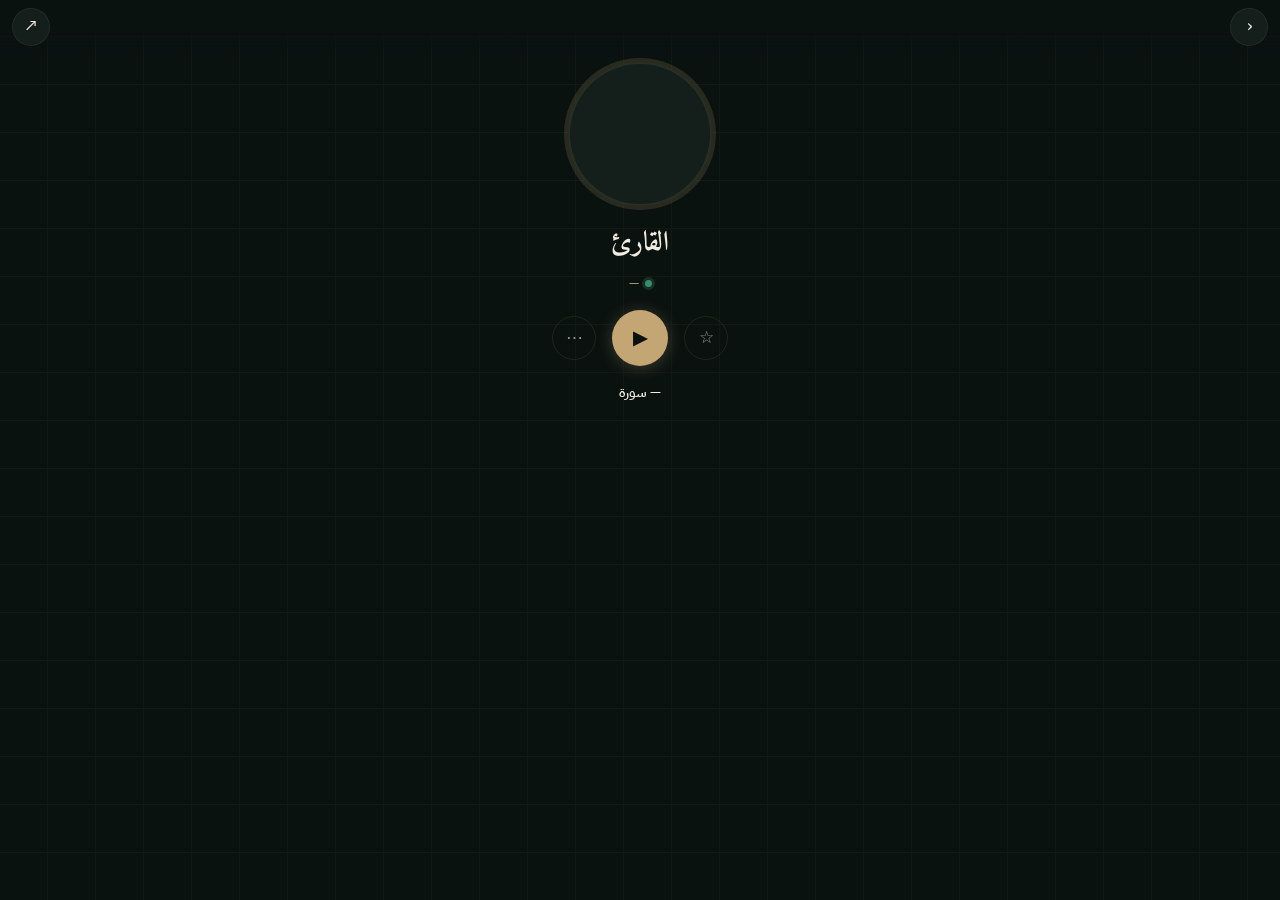
==== commit 04761e1a: "Add download for surahs and current track in player dock" ====
--- a/reciter.html
+++ b/reciter.html
@@ -57,6 +57,7 @@
         <span id="dock-dur">٠:٠٠</span>
       </div>
       <div class="dock-controls">
+        <button type="button" id="dock-dl" aria-label="تنزيل" title="تنزيل">↓</button>
         <button type="button" id="dock-prev" aria-label="السابق">‹</button>
         <button type="button" id="dock-play" class="dock-play" aria-label="تشغيل">▶</button>
         <button type="button" id="dock-next" aria-label="التالي">›</button>
--- a/styles.css
+++ b/styles.css
@@ -1,137 +1,230 @@
+/* ─────────────────────────────────────────────
+   تلاوات — نظام التصميم
+   خلفية فحمية زمردية · ذهب مطفي · عاجي دافئ
+───────────────────────────────────────────── */
 :root {
-  --bg: #0c1220;
-  --bg2: #121a2b;
-  --surface: #161f33;
-  --surface2: #1c2740;
-  --text: #e8ecf4;
-  --mute: #8b95a8;
-  --accent: #c9a84c;
-  --accent-soft: rgba(201, 168, 76, 0.14);
-  --line: rgba(255, 255, 255, 0.06);
-  --radius: 12px;
-  --font: "IBM Plex Sans Arabic", "Segoe UI", Tahoma, sans-serif;
-}
-
-* { box-sizing: border-box; margin: 0; padding: 0; }
+  --bg: #0a1210;
+  --bg-elevated: #0f1815;
+  --surface: #141f1b;
+  --surface-hover: #1a2822;
+  --line: rgba(196, 165, 116, 0.12);
+  --line-soft: rgba(242, 235, 224, 0.06);
+
+  --text: #f2ebe0;
+  --text-muted: #9a9488;
+  --text-faint: #6e6a62;
+
+  --gold: #c4a574;
+  --gold-soft: #a68958;
+  --gold-dim: rgba(196, 165, 116, 0.16);
+  --gold-glow: rgba(196, 165, 116, 0.28);
+
+  --success: #3d8b6e;
+
+  --space-1: 4px;
+  --space-2: 8px;
+  --space-3: 12px;
+  --space-4: 16px;
+  --space-5: 24px;
+  --space-6: 32px;
+  --space-7: 48px;
+
+  --radius-sm: 6px;
+  --radius: 10px;
+  --radius-lg: 14px;
+  --radius-full: 999px;
+
+  --font-display: "Amiri", "Times New Roman", serif;
+  --font-body: "IBM Plex Sans Arabic", "Segoe UI", Tahoma, sans-serif;
+
+  --max: 680px;
+  --ease: cubic-bezier(0.25, 0.1, 0.25, 1);
+  --dur: 0.22s;
+}
+
+*, *::before, *::after { box-sizing: border-box; margin: 0; padding: 0; }
 html { scroll-behavior: smooth; }
 body {
-  font-family: var(--font);
+  font-family: var(--font-body);
   background: var(--bg);
   color: var(--text);
-  line-height: 1.5;
+  line-height: 1.55;
   min-height: 100vh;
-  padding-bottom: 72px;
+  padding-bottom: 76px;
   -webkit-font-smoothing: antialiased;
   -webkit-tap-highlight-color: transparent;
 }
 a { color: inherit; text-decoration: none; }
 button, input { font: inherit; color: inherit; }
 img { max-width: 100%; display: block; }
+button { cursor: pointer; }
+
+.pattern {
+  position: fixed;
+  inset: 0;
+  pointer-events: none;
+  z-index: 0;
+  opacity: 0.045;
+  background-image:
+    repeating-linear-gradient(
+      0deg,
+      transparent,
+      transparent 47px,
+      var(--gold) 47px,
+      var(--gold) 48px
+    ),
+    repeating-linear-gradient(
+      90deg,
+      transparent,
+      transparent 47px,
+      var(--gold) 47px,
+      var(--gold) 48px
+    );
+}
 
 .top {
   position: sticky;
   top: 0;
-  z-index: 40;
-  background: rgba(12, 18, 32, 0.92);
-  backdrop-filter: blur(12px);
-  border-bottom: 1px solid var(--line);
+  z-index: 50;
+  background: rgba(10, 18, 16, 0.88);
+  backdrop-filter: blur(14px);
+  -webkit-backdrop-filter: blur(14px);
+  border-bottom: 1px solid var(--line-soft);
 }
 .top-inner {
-  max-width: 720px;
+  max-width: var(--max);
   margin: 0 auto;
-  padding: 12px 16px;
-  display: flex;
-  align-items: center;
-  gap: 12px;
+  padding: var(--space-3) var(--space-4);
+  display: flex;
+  align-items: center;
+  gap: var(--space-3);
+  position: relative;
+  z-index: 1;
 }
 .brand {
+  font-family: var(--font-display);
+  font-size: 1.35rem;
   font-weight: 700;
-  font-size: 1.05rem;
-  letter-spacing: -0.02em;
-  color: var(--text);
+  color: var(--gold);
+  letter-spacing: 0.02em;
   flex-shrink: 0;
-}
-.top-search { flex: 1; }
+  transition: color var(--dur) var(--ease);
+}
+.brand:hover { color: var(--text); }
+
+.top-search { flex: 1; min-width: 0; }
 .top-search input {
   width: 100%;
   background: var(--surface);
-  border: 1px solid var(--line);
-  border-radius: 999px;
-  padding: 9px 14px;
+  border: 1px solid var(--line-soft);
+  border-radius: var(--radius-full);
+  padding: 10px 16px;
   font-size: 0.88rem;
   outline: none;
   color: var(--text);
-}
-.top-search input::placeholder { color: var(--mute); }
+  transition: border-color var(--dur) var(--ease);
+}
+.top-search input::placeholder { color: var(--text-faint); }
 .top-search input:focus {
-  border-color: rgba(201, 168, 76, 0.35);
+  border-color: var(--gold-soft);
 }
 
 .wrap {
-  max-width: 720px;
+  max-width: var(--max);
   margin: 0 auto;
-  padding: 0 16px;
-}
+  padding: 0 var(--space-4);
+  position: relative;
+  z-index: 1;
+}
+
 .intro {
-  padding: 28px 0 8px;
+  padding: var(--space-7) 0 var(--space-5);
+  border-bottom: 1px solid var(--line-soft);
+  margin-bottom: var(--space-2);
+}
+.eyebrow {
+  font-size: 0.75rem;
+  font-weight: 500;
+  letter-spacing: 0.08em;
+  color: var(--gold-soft);
+  margin-bottom: var(--space-2);
+  text-transform: uppercase;
 }
 .intro h1 {
-  font-size: 1.55rem;
+  font-family: var(--font-display);
+  font-size: clamp(1.85rem, 6vw, 2.4rem);
   font-weight: 700;
-  letter-spacing: -0.03em;
-  margin-bottom: 6px;
-}
-.intro p {
-  color: var(--mute);
-  font-size: 0.92rem;
+  line-height: 1.25;
+  color: var(--text);
+  margin-bottom: var(--space-3);
+}
+.lede {
+  font-size: 0.95rem;
+  color: var(--text-muted);
+  max-width: 22rem;
+  line-height: 1.6;
 }
 
 .section {
-  padding: 22px 0 6px;
+  padding: var(--space-6) 0 var(--space-4);
 }
 .section-head {
   display: flex;
   align-items: baseline;
   justify-content: space-between;
-  gap: 12px;
-  margin-bottom: 14px;
+  gap: var(--space-3);
+  margin-bottom: var(--space-4);
 }
 .section-head h2 {
-  font-size: 1rem;
-  font-weight: 600;
-  color: var(--text);
-}
-.section-head .more,
+  font-family: var(--font-display);
+  font-size: 1.2rem;
+  font-weight: 700;
+  color: var(--text);
+}
+.section-head .more {
+  font-size: 0.8rem;
+  font-weight: 500;
+  color: var(--gold-soft);
+  border-bottom: 1px solid transparent;
+  transition: border-color var(--dur) var(--ease), color var(--dur) var(--ease);
+}
+.section-head .more:hover {
+  color: var(--gold);
+  border-bottom-color: var(--gold);
+}
 .section-head .count {
-  font-size: 0.82rem;
-  color: var(--mute);
+  font-size: 0.8rem;
+  color: var(--text-faint);
   font-weight: 500;
 }
-.section-head .more:hover { color: var(--accent); }
 
 .reciters-row {
   display: flex;
-  gap: 10px;
+  gap: var(--space-4);
   overflow-x: auto;
-  padding-bottom: 6px;
+  padding: var(--space-1) 0 var(--space-3);
   -webkit-overflow-scrolling: touch;
   scrollbar-width: none;
 }
 .reciters-row::-webkit-scrollbar { display: none; }
 
 .reciter-card {
-  flex: 0 0 108px;
+  flex: 0 0 auto;
+  width: 96px;
   text-align: center;
-  padding: 4px;
-}
+  transition: transform var(--dur) var(--ease);
+}
+.reciter-card:hover { transform: translateY(-2px); }
+
 .reciter-avatar {
-  width: 72px;
-  height: 72px;
-  border-radius: 50%;
-  margin: 0 auto 8px;
+  width: 80px;
+  height: 80px;
+  border-radius: 50%;
+  margin: 0 auto var(--space-2);
   overflow: hidden;
   background: var(--surface);
-  border: 2px solid var(--line);
+  border: 1.5px solid var(--line);
+  box-shadow: 0 0 0 3px var(--gold-dim);
 }
 .reciter-avatar img {
   width: 100%;
@@ -142,41 +235,41 @@
   display: block;
   font-size: 0.78rem;
   font-weight: 600;
-  line-height: 1.25;
+  line-height: 1.3;
   color: var(--text);
 }
 .reciter-card span {
   display: block;
-  font-size: 0.7rem;
-  color: var(--mute);
+  font-size: 0.68rem;
+  color: var(--text-faint);
   margin-top: 2px;
 }
 .play-mini { display: none; }
 
 .grid {
-  display: grid;
-  grid-template-columns: 1fr;
-  gap: 2px;
+  display: flex;
+  flex-direction: column;
+  gap: 1px;
 }
 .card {
   display: flex;
   align-items: center;
-  gap: 12px;
-  padding: 11px 8px;
-  border-radius: 10px;
-  transition: background 0.15s;
+  gap: var(--space-3);
+  padding: var(--space-3) var(--space-2);
+  border-radius: var(--radius);
+  transition: background var(--dur) var(--ease);
 }
 .card:hover,
 .card:active {
   background: var(--surface);
 }
 .card-avatar {
-  width: 44px;
-  height: 44px;
+  width: 46px;
+  height: 46px;
   border-radius: 50%;
   overflow: hidden;
   flex-shrink: 0;
-  background: var(--surface2);
+  background: var(--surface);
   border: 1px solid var(--line);
 }
 .card-avatar img {
@@ -186,36 +279,37 @@
 }
 .card strong {
   display: block;
-  font-size: 0.9rem;
+  font-size: 0.92rem;
   font-weight: 600;
   line-height: 1.3;
+  color: var(--text);
 }
 .card span {
-  font-size: 0.75rem;
-  color: var(--mute);
+  font-size: 0.74rem;
+  color: var(--text-faint);
 }
 
 .letters {
   display: flex;
   flex-wrap: wrap;
-  gap: 6px;
-  margin-bottom: 12px;
+  gap: var(--space-1);
+  margin-bottom: var(--space-4);
 }
 .letters button {
-  min-width: 32px;
-  height: 32px;
+  min-width: 34px;
+  height: 34px;
   padding: 0 10px;
-  border-radius: 8px;
+  border-radius: var(--radius-sm);
   border: 0;
   background: transparent;
-  color: var(--mute);
-  cursor: pointer;
+  color: var(--text-muted);
   font-size: 0.84rem;
   font-weight: 500;
+  transition: background var(--dur) var(--ease), color var(--dur) var(--ease);
 }
 .letters button.on {
-  background: var(--accent-soft);
-  color: var(--accent);
+  background: var(--gold-dim);
+  color: var(--gold);
 }
 .letters button:hover:not(.on) {
   background: var(--surface);
@@ -224,9 +318,11 @@
 
 .foot {
   text-align: center;
-  padding: 32px 16px 24px;
-  color: var(--mute);
-  font-size: 0.78rem;
+  padding: var(--space-7) var(--space-4) var(--space-5);
+  color: var(--text-faint);
+  font-size: 0.76rem;
+  position: relative;
+  z-index: 1;
 }
 
 .bottom-nav {
@@ -235,33 +331,36 @@
   bottom: 0;
   z-index: 40;
   display: flex;
-  background: rgba(12, 18, 32, 0.96);
-  backdrop-filter: blur(12px);
-  border-top: 1px solid var(--line);
-  padding: 8px 0 max(8px, env(safe-area-inset-bottom));
+  background: rgba(10, 18, 16, 0.94);
+  backdrop-filter: blur(14px);
+  -webkit-backdrop-filter: blur(14px);
+  border-top: 1px solid var(--line-soft);
+  padding: 10px 0 max(10px, env(safe-area-inset-bottom));
 }
 .bottom-nav a {
   flex: 1;
   text-align: center;
-  font-size: 0.72rem;
+  font-size: 0.74rem;
   font-weight: 500;
-  color: var(--mute);
+  color: var(--text-faint);
   padding: 6px;
-}
-.bottom-nav a.on { color: var(--accent); }
+  transition: color var(--dur) var(--ease);
+}
+.bottom-nav a.on { color: var(--gold); }
 
 .dock {
   position: fixed;
   inset-inline: 0;
   bottom: 0;
   z-index: 60;
-  background: var(--bg2);
+  background: var(--bg-elevated);
   border-top: 1px solid var(--line);
-  padding: 12px 16px max(12px, env(safe-area-inset-bottom));
+  padding: var(--space-3) var(--space-4) max(var(--space-3), env(safe-area-inset-bottom));
 }
 .dock[hidden] { display: none !important; }
-body.has-dock { padding-bottom: 140px; }
+body.has-dock { padding-bottom: 148px; }
 body.has-dock .bottom-nav { display: none; }
+
 .dock-inner {
   max-width: 480px;
   margin: 0 auto;
@@ -271,7 +370,7 @@
 .dock-info {
   display: flex;
   align-items: center;
-  gap: 10px;
+  gap: var(--space-3);
 }
 .dock-meta { flex: 1; min-width: 0; }
 .dock-meta strong {
@@ -281,11 +380,12 @@
   white-space: nowrap;
   overflow: hidden;
   text-overflow: ellipsis;
+  color: var(--text);
 }
 .dock-meta span {
   display: block;
-  font-size: 0.74rem;
-  color: var(--mute);
+  font-size: 0.72rem;
+  color: var(--text-muted);
   white-space: nowrap;
   overflow: hidden;
   text-overflow: ellipsis;
@@ -296,16 +396,20 @@
   border: 0;
   border-radius: 50%;
   background: var(--surface);
-  color: var(--mute);
-  cursor: pointer;
+  color: var(--text-muted);
   font-size: 1rem;
-}
+  display: grid;
+  place-items: center;
+  transition: background var(--dur) var(--ease);
+}
+.dock-x:hover { background: var(--surface-hover); }
+
 #dock-seek {
   width: 100%;
   height: 3px;
   border-radius: 2px;
   appearance: none;
-  background: rgba(255,255,255,0.12);
+  background: rgba(242, 235, 224, 0.1);
   outline: none;
   cursor: pointer;
 }
@@ -314,19 +418,20 @@
   width: 12px;
   height: 12px;
   border-radius: 50%;
-  background: var(--accent);
+  background: var(--gold);
+  box-shadow: 0 0 0 3px var(--gold-dim);
 }
 .dock-times {
   display: flex;
   justify-content: space-between;
-  font-size: 0.68rem;
-  color: var(--mute);
+  font-size: 0.66rem;
+  color: var(--text-faint);
 }
 .dock-controls {
   display: flex;
   align-items: center;
   justify-content: center;
-  gap: 20px;
+  gap: 22px;
   padding-top: 2px;
 }
 .dock-controls button {
@@ -336,75 +441,82 @@
   border-radius: 50%;
   background: transparent;
   color: var(--text);
-  cursor: pointer;
-  font-size: 1.2rem;
+  font-size: 1.25rem;
   display: grid;
   place-items: center;
-}
+  transition: color var(--dur) var(--ease);
+}
+.dock-controls button:hover { color: var(--gold); }
 .dock-controls .dock-play {
-  width: 48px;
-  height: 48px;
-  background: var(--text);
+  width: 50px;
+  height: 50px;
+  background: var(--gold);
   color: var(--bg);
   font-size: 1rem;
   font-weight: 700;
+  box-shadow: 0 2px 12px var(--gold-glow);
+}
+.dock-controls .dock-play:hover {
+  background: var(--text);
 }
 
 .loading, .empty {
   text-align: center;
-  padding: 28px 12px;
-  color: var(--mute);
+  padding: var(--space-6) var(--space-3);
+  color: var(--text-muted);
   font-size: 0.88rem;
 }
 
 body.page-reciter {
-  background: #0a0b0f;
-  color: #f0f0f2;
+  background: var(--bg);
+  color: var(--text);
   padding-bottom: 80px;
 }
-body.page-reciter .bottom-nav {
-  background: rgba(10, 11, 15, 0.96);
-  border-top-color: rgba(255,255,255,0.06);
-}
-body.page-reciter .bottom-nav a.on { color: #e0c56a; }
+body.page-reciter .bottom-nav a.on { color: var(--gold); }
 
 .profile-top {
   display: flex;
   align-items: center;
   justify-content: space-between;
-  padding: 8px 12px;
+  padding: var(--space-2) var(--space-3);
   position: sticky;
   top: 0;
   z-index: 40;
-  background: linear-gradient(180deg, #0a0b0f 60%, transparent);
+  background: linear-gradient(180deg, var(--bg) 55%, transparent);
 }
 .pt-btn {
-  width: 36px;
-  height: 36px;
-  border-radius: 50%;
-  border: 0;
-  background: rgba(255,255,255,0.07);
-  color: #fff;
-  font-size: 1.15rem;
+  width: 38px;
+  height: 38px;
+  border-radius: 50%;
+  border: 1px solid var(--line-soft);
+  background: var(--surface);
+  color: var(--text);
+  font-size: 1.1rem;
   display: grid;
   place-items: center;
-  cursor: pointer;
+  transition: border-color var(--dur) var(--ease), background var(--dur) var(--ease);
   text-decoration: none;
 }
-.pt-actions { display: flex; gap: 6px; }
+.pt-btn:hover {
+  border-color: var(--gold-soft);
+  background: var(--surface-hover);
+}
 
 .profile-hero {
   text-align: center;
-  padding: 4px 20px 16px;
+  padding: var(--space-2) var(--space-5) var(--space-5);
+  position: relative;
+  z-index: 1;
 }
 .profile-photo {
-  width: 132px;
-  height: 132px;
-  border-radius: 50%;
-  margin: 0 auto 14px;
+  width: 128px;
+  height: 128px;
+  border-radius: 50%;
+  margin: 0 auto var(--space-4);
   overflow: hidden;
-  background: #1a1b22;
-  border: 2px solid rgba(255,255,255,0.1);
+  background: var(--surface);
+  border: 2px solid var(--line);
+  box-shadow: 0 0 0 4px var(--gold-dim);
 }
 .profile-photo img {
   width: 100%;
@@ -412,87 +524,100 @@
   object-fit: cover;
 }
 .profile-hero h1 {
-  font-size: 1.35rem;
+  font-family: var(--font-display);
+  font-size: 1.5rem;
   font-weight: 700;
-  color: #fff;
-  margin-bottom: 5px;
-  letter-spacing: -0.02em;
+  color: var(--text);
+  margin-bottom: 6px;
+  letter-spacing: -0.01em;
 }
 .profile-country {
   display: inline-flex;
   align-items: center;
   gap: 6px;
   font-size: 0.84rem;
-  color: #9a9aa4;
-  margin-bottom: 16px;
+  color: var(--text-muted);
+  margin-bottom: var(--space-4);
 }
 .profile-country .dot {
   width: 7px;
   height: 7px;
   border-radius: 50%;
-  background: #22c55e;
+  background: var(--success);
+  box-shadow: 0 0 0 3px rgba(61, 139, 110, 0.25);
 }
 
 .profile-actions {
   display: flex;
   align-items: center;
   justify-content: center;
-  gap: 16px;
-  margin-bottom: 14px;
+  gap: var(--space-4);
+  margin-bottom: var(--space-4);
 }
 .pa-btn {
-  width: 42px;
-  height: 42px;
-  border-radius: 50%;
-  border: 1px solid rgba(255,255,255,0.14);
+  width: 44px;
+  height: 44px;
+  border-radius: 50%;
+  border: 1px solid var(--line);
   background: transparent;
-  color: #e8e8ec;
+  color: var(--text-muted);
   font-size: 1.05rem;
   display: grid;
   place-items: center;
-  cursor: pointer;
+  transition: border-color var(--dur) var(--ease), color var(--dur) var(--ease), background var(--dur) var(--ease);
+}
+.pa-btn:hover {
+  border-color: var(--gold-soft);
+  color: var(--gold);
 }
 .pa-btn.on {
-  border-color: #e0c56a;
-  color: #e0c56a;
+  border-color: var(--gold);
+  color: var(--gold);
+  background: var(--gold-dim);
 }
 .pa-play {
-  width: 54px;
-  height: 54px;
+  width: 56px;
+  height: 56px;
   border-radius: 50%;
   border: 0;
-  background: #fff;
-  color: #0a0b0f;
+  background: var(--gold);
+  color: var(--bg);
   font-size: 1.15rem;
   font-weight: 700;
   display: grid;
   place-items: center;
-  cursor: pointer;
-}
-.pa-play.playing { background: #e0c56a; }
+  box-shadow: 0 2px 16px var(--gold-glow);
+  transition: background var(--dur) var(--ease), transform var(--dur) var(--ease);
+}
+.pa-play:hover {
+  background: var(--text);
+  transform: scale(1.04);
+}
+.pa-play.playing {
+  background: var(--text);
+  color: var(--bg);
+}
 
 .profile-bio {
-  font-size: 0.82rem;
-  color: #8e8e98;
-  line-height: 1.55;
-  max-width: 300px;
-  margin: 0 auto 12px;
+  font-size: 0.84rem;
+  color: var(--text-muted);
+  line-height: 1.6;
+  max-width: 280px;
+  margin: 0 auto var(--space-3);
 }
 .profile-stats {
-  display: flex;
-  align-items: center;
-  justify-content: center;
-  gap: 6px;
   font-size: 0.86rem;
   font-weight: 600;
-  color: #e8e8ec;
-  margin-bottom: 6px;
+  color: var(--text);
+  letter-spacing: 0.01em;
 }
 
 .profile-list {
   max-width: 480px;
   margin: 0 auto;
-  padding: 4px 10px 28px;
+  padding: var(--space-2) var(--space-3) var(--space-6);
+  position: relative;
+  z-index: 1;
 }
 .surah-rows {
   display: flex;
@@ -500,67 +625,65 @@
 }
 .surah-row {
   display: grid;
-  grid-template-columns: 32px 1fr auto;
-  align-items: center;
-  gap: 10px;
-  padding: 11px 8px;
-  border-radius: 10px;
+  grid-template-columns: 36px 1fr auto;
+  align-items: center;
+  gap: var(--space-3);
+  padding: 13px 10px;
+  border-radius: var(--radius);
   background: transparent;
-  cursor: pointer;
   border: 0;
   width: 100%;
   text-align: start;
   color: inherit;
+  transition: background var(--dur) var(--ease);
 }
 .surah-row:hover,
 .surah-row.on {
-  background: rgba(255,255,255,0.05);
+  background: var(--surface);
 }
 .surah-row .sr-num {
-  font-size: 0.88rem;
+  font-size: 0.86rem;
   font-weight: 500;
-  color: #7a7a84;
+  color: var(--text-faint);
   text-align: center;
-}
-.surah-row.on .sr-num { color: #e0c56a; }
+  font-variant-numeric: tabular-nums;
+}
+.surah-row.on .sr-num { color: var(--gold); }
 .surah-row .sr-body strong {
   display: block;
-  font-size: 0.92rem;
+  font-size: 0.94rem;
   font-weight: 600;
-  color: #f0f0f2;
+  color: var(--text);
 }
 .surah-row .sr-body em {
   display: block;
   font-style: normal;
   font-size: 0.74rem;
-  color: #7a7a84;
-  margin-top: 1px;
+  color: var(--text-faint);
+  margin-top: 2px;
 }
 .surah-row .sr-actions {
   display: flex;
   align-items: center;
-  gap: 2px;
 }
 .surah-row .sr-dl,
 .surah-row .sr-more {
-  width: 30px;
-  height: 30px;
+  width: 28px;
+  height: 28px;
   border: 0;
   border-radius: 50%;
   background: transparent;
-  color: #7a7a84;
-  font-size: 0.95rem;
+  color: var(--text-faint);
+  font-size: 0.9rem;
   display: grid;
   place-items: center;
 }
 
 @media (min-width: 720px) {
   .bottom-nav { display: none; }
-  body { padding-bottom: 24px; }
-  body.has-dock { padding-bottom: 120px; }
-  .grid {
-    grid-template-columns: 1fr 1fr;
-    gap: 4px;
-  }
-  .profile-photo { width: 148px; height: 148px; }
-}
+  body { padding-bottom: var(--space-6); }
+  body.has-dock { padding-bottom: 130px; }
+  .intro { padding-top: 56px; }
+  .profile-photo { width: 144px; height: 144px; }
+  .profile-hero h1 { font-size: 1.7rem; }
+}
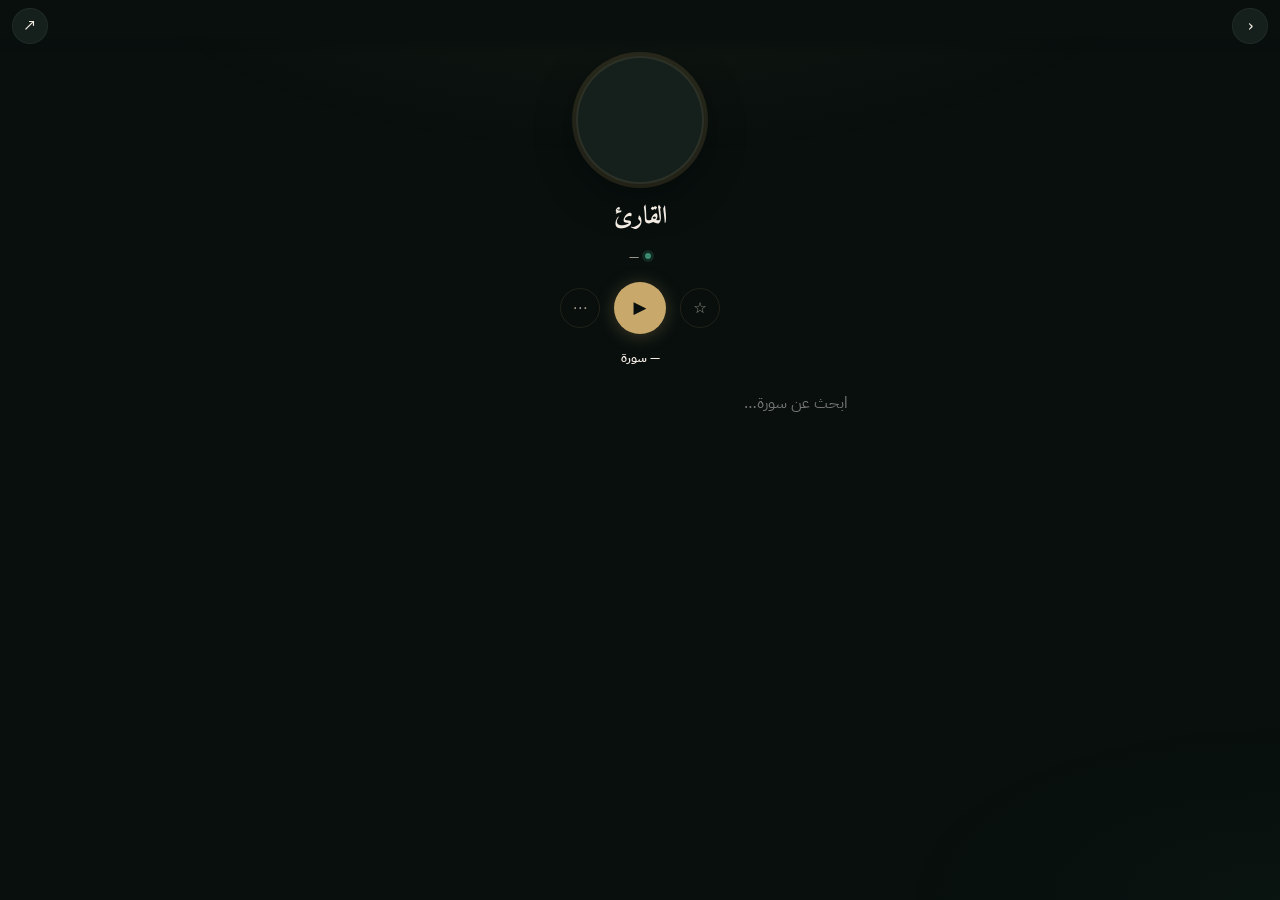
==== commit c1858aa9: "Favorites strip, surah search, playback speed control" ====
--- a/reciter.html
+++ b/reciter.html
@@ -4,7 +4,7 @@
   <meta charset="UTF-8" />
   <meta name="viewport" content="width=device-width, initial-scale=1, viewport-fit=cover" />
   <title>القارئ | تلاوات</title>
-  <meta name="theme-color" content="#0a1210" />
+  <meta name="theme-color" content="#080f0d" />
   <meta name="apple-mobile-web-app-capable" content="yes" />
   <link rel="preconnect" href="https://fonts.googleapis.com" />
   <link rel="preconnect" href="https://fonts.gstatic.com" crossorigin />
@@ -33,6 +33,9 @@
   </section>
 
   <main class="profile-list">
+    <div class="surah-tools">
+      <input id="surah-q" type="search" placeholder="ابحث عن سورة…" autocomplete="off" />
+    </div>
     <div id="surah-list" class="surah-rows"></div>
   </main>
 
@@ -57,6 +60,7 @@
         <span id="dock-dur">٠:٠٠</span>
       </div>
       <div class="dock-controls">
+        <button type="button" id="dock-speed" aria-label="السرعة" title="السرعة">١×</button>
         <button type="button" id="dock-dl" aria-label="تنزيل" title="تنزيل">↓</button>
         <button type="button" id="dock-prev" aria-label="السابق">‹</button>
         <button type="button" id="dock-play" class="dock-play" aria-label="تشغيل">▶</button>
--- a/styles.css
+++ b/styles.css
@@ -1,314 +1,205 @@
-/* ─────────────────────────────────────────────
-   تلاوات — نظام التصميم
-   خلفية فحمية زمردية · ذهب مطفي · عاجي دافئ
-───────────────────────────────────────────── */
+/* تلاوات — handcrafted polish */
 :root {
-  --bg: #0a1210;
-  --bg-elevated: #0f1815;
-  --surface: #141f1b;
-  --surface-hover: #1a2822;
-  --line: rgba(196, 165, 116, 0.12);
-  --line-soft: rgba(242, 235, 224, 0.06);
-
-  --text: #f2ebe0;
-  --text-muted: #9a9488;
-  --text-faint: #6e6a62;
-
-  --gold: #c4a574;
-  --gold-soft: #a68958;
-  --gold-dim: rgba(196, 165, 116, 0.16);
-  --gold-glow: rgba(196, 165, 116, 0.28);
-
-  --success: #3d8b6e;
-
-  --space-1: 4px;
-  --space-2: 8px;
-  --space-3: 12px;
-  --space-4: 16px;
-  --space-5: 24px;
-  --space-6: 32px;
-  --space-7: 48px;
-
-  --radius-sm: 6px;
-  --radius: 10px;
-  --radius-lg: 14px;
-  --radius-full: 999px;
-
-  --font-display: "Amiri", "Times New Roman", serif;
-  --font-body: "IBM Plex Sans Arabic", "Segoe UI", Tahoma, sans-serif;
-
-  --max: 680px;
-  --ease: cubic-bezier(0.25, 0.1, 0.25, 1);
-  --dur: 0.22s;
+  --bg: #080f0d;
+  --bg-2: #0c1512;
+  --elev: #101a16;
+  --surface: #15201c;
+  --surface-2: #1b2823;
+  --line: rgba(196, 165, 116, 0.13);
+  --line-2: rgba(242, 235, 224, 0.05);
+  --text: #f3ece3;
+  --muted: #9b9589;
+  --faint: #6a665f;
+  --gold: #c9a86c;
+  --gold-2: #a88b55;
+  --gold-soft: rgba(201, 168, 108, 0.14);
+  --gold-glow: rgba(201, 168, 108, 0.28);
+  --green: #3d8b6e;
+  --r: 12px;
+  --r-sm: 8px;
+  --font-d: "Amiri", Georgia, serif;
+  --font-b: "IBM Plex Sans Arabic", system-ui, sans-serif;
+  --max: 620px;
+  --t: 0.18s ease;
 }
 
 *, *::before, *::after { box-sizing: border-box; margin: 0; padding: 0; }
 html { scroll-behavior: smooth; }
 body {
-  font-family: var(--font-body);
+  font-family: var(--font-b);
   background: var(--bg);
   color: var(--text);
   line-height: 1.55;
   min-height: 100vh;
-  padding-bottom: 76px;
+  padding-bottom: 70px;
   -webkit-font-smoothing: antialiased;
   -webkit-tap-highlight-color: transparent;
 }
 a { color: inherit; text-decoration: none; }
-button, input { font: inherit; color: inherit; }
+button, input { font: inherit; color: inherit; border: 0; background: none; }
 img { max-width: 100%; display: block; }
 button { cursor: pointer; }
 
 .pattern {
-  position: fixed;
-  inset: 0;
-  pointer-events: none;
-  z-index: 0;
-  opacity: 0.045;
-  background-image:
-    repeating-linear-gradient(
-      0deg,
-      transparent,
-      transparent 47px,
-      var(--gold) 47px,
-      var(--gold) 48px
-    ),
-    repeating-linear-gradient(
-      90deg,
-      transparent,
-      transparent 47px,
-      var(--gold) 47px,
-      var(--gold) 48px
-    );
+  position: fixed; inset: 0; pointer-events: none; z-index: 0;
+  background:
+    radial-gradient(ellipse 80% 50% at 50% -10%, rgba(201, 168, 108, 0.07), transparent 55%),
+    radial-gradient(ellipse 60% 40% at 100% 100%, rgba(61, 139, 110, 0.04), transparent 50%);
 }
 
 .top {
-  position: sticky;
-  top: 0;
-  z-index: 50;
-  background: rgba(10, 18, 16, 0.88);
-  backdrop-filter: blur(14px);
-  -webkit-backdrop-filter: blur(14px);
-  border-bottom: 1px solid var(--line-soft);
+  position: sticky; top: 0; z-index: 50;
+  background: rgba(8, 15, 13, 0.86);
+  backdrop-filter: blur(18px) saturate(1.2);
+  -webkit-backdrop-filter: blur(18px) saturate(1.2);
+  border-bottom: 1px solid var(--line-2);
 }
 .top-inner {
-  max-width: var(--max);
-  margin: 0 auto;
-  padding: var(--space-3) var(--space-4);
-  display: flex;
-  align-items: center;
-  gap: var(--space-3);
-  position: relative;
-  z-index: 1;
+  max-width: var(--max); margin: 0 auto;
+  padding: 11px 16px;
+  display: flex; align-items: center; gap: 12px;
+  position: relative; z-index: 1;
 }
 .brand {
-  font-family: var(--font-display);
-  font-size: 1.35rem;
-  font-weight: 700;
+  font-family: var(--font-d);
+  font-size: 1.28rem; font-weight: 700;
   color: var(--gold);
-  letter-spacing: 0.02em;
   flex-shrink: 0;
-  transition: color var(--dur) var(--ease);
-}
-.brand:hover { color: var(--text); }
-
+  letter-spacing: 0.01em;
+}
 .top-search { flex: 1; min-width: 0; }
 .top-search input {
   width: 100%;
   background: var(--surface);
-  border: 1px solid var(--line-soft);
-  border-radius: var(--radius-full);
-  padding: 10px 16px;
-  font-size: 0.88rem;
+  border: 1px solid transparent;
+  border-radius: 999px;
+  padding: 9px 15px;
+  font-size: 0.86rem;
   outline: none;
-  color: var(--text);
-  transition: border-color var(--dur) var(--ease);
-}
-.top-search input::placeholder { color: var(--text-faint); }
+  transition: border-color var(--t), background var(--t);
+}
+.top-search input::placeholder { color: var(--faint); }
 .top-search input:focus {
-  border-color: var(--gold-soft);
+  border-color: var(--line);
+  background: var(--elev);
 }
 
 .wrap {
-  max-width: var(--max);
-  margin: 0 auto;
-  padding: 0 var(--space-4);
-  position: relative;
-  z-index: 1;
-}
-
-.intro {
-  padding: var(--space-7) 0 var(--space-5);
-  border-bottom: 1px solid var(--line-soft);
-  margin-bottom: var(--space-2);
-}
+  max-width: var(--max); margin: 0 auto;
+  padding: 0 16px;
+  position: relative; z-index: 1;
+}
+
+.intro { padding: 36px 0 24px; }
 .eyebrow {
-  font-size: 0.75rem;
-  font-weight: 500;
-  letter-spacing: 0.08em;
-  color: var(--gold-soft);
-  margin-bottom: var(--space-2);
+  font-size: 0.7rem;
+  font-weight: 600;
+  letter-spacing: 0.1em;
+  color: var(--gold-2);
+  margin-bottom: 10px;
   text-transform: uppercase;
 }
 .intro h1 {
-  font-family: var(--font-display);
-  font-size: clamp(1.85rem, 6vw, 2.4rem);
+  font-family: var(--font-d);
+  font-size: clamp(1.7rem, 5.2vw, 2.15rem);
   font-weight: 700;
-  line-height: 1.25;
-  color: var(--text);
-  margin-bottom: var(--space-3);
+  line-height: 1.28;
+  margin-bottom: 10px;
+  letter-spacing: -0.01em;
 }
 .lede {
-  font-size: 0.95rem;
-  color: var(--text-muted);
-  max-width: 22rem;
-  line-height: 1.6;
-}
-
-.section {
-  padding: var(--space-6) 0 var(--space-4);
-}
+  font-size: 0.9rem;
+  color: var(--muted);
+  max-width: 18rem;
+  line-height: 1.7;
+}
+
+.section { padding: 24px 0 12px; }
+.section + .section { border-top: 1px solid var(--line-2); margin-top: 4px; }
 .section-head {
-  display: flex;
-  align-items: baseline;
-  justify-content: space-between;
-  gap: var(--space-3);
-  margin-bottom: var(--space-4);
+  display: flex; align-items: baseline;
+  justify-content: space-between; gap: 12px;
+  margin-bottom: 14px;
 }
 .section-head h2 {
-  font-family: var(--font-display);
-  font-size: 1.2rem;
-  font-weight: 700;
-  color: var(--text);
+  font-family: var(--font-d);
+  font-size: 1.12rem; font-weight: 700;
 }
 .section-head .more {
-  font-size: 0.8rem;
-  font-weight: 500;
-  color: var(--gold-soft);
-  border-bottom: 1px solid transparent;
-  transition: border-color var(--dur) var(--ease), color var(--dur) var(--ease);
-}
-.section-head .more:hover {
-  color: var(--gold);
-  border-bottom-color: var(--gold);
-}
+  font-size: 0.76rem; font-weight: 500;
+  color: var(--gold-2);
+}
+.section-head .more:hover { color: var(--gold); }
 .section-head .count {
-  font-size: 0.8rem;
-  color: var(--text-faint);
-  font-weight: 500;
+  font-size: 0.76rem; color: var(--faint); font-weight: 500;
 }
 
 .reciters-row {
-  display: flex;
-  gap: var(--space-4);
+  display: flex; gap: 16px;
   overflow-x: auto;
-  padding: var(--space-1) 0 var(--space-3);
+  padding: 2px 0 10px;
   -webkit-overflow-scrolling: touch;
   scrollbar-width: none;
+  scroll-snap-type: x proximity;
 }
 .reciters-row::-webkit-scrollbar { display: none; }
-
 .reciter-card {
-  flex: 0 0 auto;
-  width: 96px;
+  flex: 0 0 auto; width: 84px;
   text-align: center;
-  transition: transform var(--dur) var(--ease);
-}
-.reciter-card:hover { transform: translateY(-2px); }
-
+  scroll-snap-align: start;
+}
+.reciter-card:active { opacity: 0.85; }
 .reciter-avatar {
-  width: 80px;
-  height: 80px;
+  width: 70px; height: 70px;
   border-radius: 50%;
-  margin: 0 auto var(--space-2);
+  margin: 0 auto 8px;
   overflow: hidden;
   background: var(--surface);
   border: 1.5px solid var(--line);
-  box-shadow: 0 0 0 3px var(--gold-dim);
-}
-.reciter-avatar img {
-  width: 100%;
-  height: 100%;
-  object-fit: cover;
-}
+  box-shadow: 0 0 0 3px var(--gold-soft);
+}
+.reciter-avatar img { width: 100%; height: 100%; object-fit: cover; }
 .reciter-card strong {
-  display: block;
-  font-size: 0.78rem;
-  font-weight: 600;
-  line-height: 1.3;
-  color: var(--text);
+  display: block; font-size: 0.74rem; font-weight: 600;
+  line-height: 1.35;
+  white-space: nowrap; overflow: hidden; text-overflow: ellipsis;
 }
 .reciter-card span {
-  display: block;
-  font-size: 0.68rem;
-  color: var(--text-faint);
-  margin-top: 2px;
+  display: block; font-size: 0.64rem;
+  color: var(--faint); margin-top: 2px;
 }
 .play-mini { display: none; }
 
-.grid {
-  display: flex;
-  flex-direction: column;
-  gap: 1px;
-}
+.grid { display: flex; flex-direction: column; }
 .card {
-  display: flex;
-  align-items: center;
-  gap: var(--space-3);
-  padding: var(--space-3) var(--space-2);
-  border-radius: var(--radius);
-  transition: background var(--dur) var(--ease);
-}
-.card:hover,
-.card:active {
-  background: var(--surface);
-}
+  display: flex; align-items: center; gap: 12px;
+  padding: 10px 6px;
+  border-radius: var(--r-sm);
+  transition: background var(--t);
+}
+.card:hover, .card:active { background: var(--surface); }
 .card-avatar {
-  width: 46px;
-  height: 46px;
-  border-radius: 50%;
-  overflow: hidden;
-  flex-shrink: 0;
+  width: 42px; height: 42px; border-radius: 50%;
+  overflow: hidden; flex-shrink: 0;
   background: var(--surface);
   border: 1px solid var(--line);
 }
-.card-avatar img {
-  width: 100%;
-  height: 100%;
-  object-fit: cover;
-}
-.card strong {
-  display: block;
-  font-size: 0.92rem;
-  font-weight: 600;
-  line-height: 1.3;
-  color: var(--text);
-}
-.card span {
-  font-size: 0.74rem;
-  color: var(--text-faint);
-}
+.card-avatar img { width: 100%; height: 100%; object-fit: cover; }
+.card strong { display: block; font-size: 0.88rem; font-weight: 600; line-height: 1.3; }
+.card span { font-size: 0.7rem; color: var(--faint); }
 
 .letters {
-  display: flex;
-  flex-wrap: wrap;
-  gap: var(--space-1);
-  margin-bottom: var(--space-4);
+  display: flex; flex-wrap: wrap; gap: 3px;
+  margin-bottom: 10px;
 }
 .letters button {
-  min-width: 34px;
-  height: 34px;
-  padding: 0 10px;
-  border-radius: var(--radius-sm);
-  border: 0;
-  background: transparent;
-  color: var(--text-muted);
-  font-size: 0.84rem;
-  font-weight: 500;
-  transition: background var(--dur) var(--ease), color var(--dur) var(--ease);
+  min-width: 30px; height: 30px; padding: 0 7px;
+  border-radius: 6px;
+  color: var(--muted); font-size: 0.8rem; font-weight: 500;
+  transition: background var(--t), color var(--t);
 }
 .letters button.on {
-  background: var(--gold-dim);
+  background: var(--gold-soft);
   color: var(--gold);
 }
 .letters button:hover:not(.on) {
@@ -318,372 +209,252 @@
 
 .foot {
   text-align: center;
-  padding: var(--space-7) var(--space-4) var(--space-5);
-  color: var(--text-faint);
-  font-size: 0.76rem;
-  position: relative;
-  z-index: 1;
+  padding: 36px 16px 24px;
+  color: var(--faint); font-size: 0.72rem;
+  position: relative; z-index: 1;
 }
 
 .bottom-nav {
-  position: fixed;
-  inset-inline: 0;
-  bottom: 0;
-  z-index: 40;
+  position: fixed; inset-inline: 0; bottom: 0; z-index: 40;
   display: flex;
-  background: rgba(10, 18, 16, 0.94);
-  backdrop-filter: blur(14px);
-  -webkit-backdrop-filter: blur(14px);
-  border-top: 1px solid var(--line-soft);
-  padding: 10px 0 max(10px, env(safe-area-inset-bottom));
+  background: rgba(8, 15, 13, 0.94);
+  backdrop-filter: blur(16px);
+  -webkit-backdrop-filter: blur(16px);
+  border-top: 1px solid var(--line-2);
+  padding: 6px 0 max(6px, env(safe-area-inset-bottom));
 }
 .bottom-nav a {
-  flex: 1;
-  text-align: center;
-  font-size: 0.74rem;
-  font-weight: 500;
-  color: var(--text-faint);
-  padding: 6px;
-  transition: color var(--dur) var(--ease);
+  flex: 1; text-align: center;
+  font-size: 0.7rem; font-weight: 500;
+  color: var(--faint); padding: 8px 4px;
+  transition: color var(--t);
 }
 .bottom-nav a.on { color: var(--gold); }
 
 .dock {
-  position: fixed;
-  inset-inline: 0;
-  bottom: 0;
-  z-index: 60;
-  background: var(--bg-elevated);
-  border-top: 1px solid var(--line);
-  padding: var(--space-3) var(--space-4) max(var(--space-3), env(safe-area-inset-bottom));
+  position: fixed; inset-inline: 12px; bottom: 12px; z-index: 60;
+  max-width: 480px; margin-inline: auto;
+  left: 12px; right: 12px;
+  background: var(--elev);
+  border: 1px solid var(--line);
+  border-radius: 16px;
+  padding: 12px 14px;
+  box-shadow: 0 8px 32px rgba(0,0,0,0.45);
+  animation: dockUp 0.28s ease;
+}
+@keyframes dockUp {
+  from { transform: translateY(12px); opacity: 0; }
+  to { transform: translateY(0); opacity: 1; }
 }
 .dock[hidden] { display: none !important; }
-body.has-dock { padding-bottom: 148px; }
+body.has-dock { padding-bottom: 150px; }
 body.has-dock .bottom-nav { display: none; }
 
-.dock-inner {
-  max-width: 480px;
-  margin: 0 auto;
-  display: grid;
-  gap: 6px;
-}
-.dock-info {
-  display: flex;
-  align-items: center;
-  gap: var(--space-3);
-}
+.dock-inner { display: grid; gap: 6px; }
+.dock-info { display: flex; align-items: center; gap: 10px; }
 .dock-meta { flex: 1; min-width: 0; }
 .dock-meta strong {
-  display: block;
-  font-size: 0.88rem;
-  font-weight: 600;
-  white-space: nowrap;
-  overflow: hidden;
-  text-overflow: ellipsis;
-  color: var(--text);
+  display: block; font-size: 0.86rem; font-weight: 600;
+  white-space: nowrap; overflow: hidden; text-overflow: ellipsis;
 }
 .dock-meta span {
-  display: block;
-  font-size: 0.72rem;
-  color: var(--text-muted);
-  white-space: nowrap;
-  overflow: hidden;
-  text-overflow: ellipsis;
+  display: block; font-size: 0.7rem; color: var(--muted);
+  white-space: nowrap; overflow: hidden; text-overflow: ellipsis;
 }
 .dock-x {
-  width: 28px;
-  height: 28px;
-  border: 0;
-  border-radius: 50%;
-  background: var(--surface);
-  color: var(--text-muted);
-  font-size: 1rem;
-  display: grid;
-  place-items: center;
-  transition: background var(--dur) var(--ease);
-}
-.dock-x:hover { background: var(--surface-hover); }
-
+  width: 26px; height: 26px; border-radius: 50%;
+  background: var(--surface); color: var(--muted);
+  font-size: 0.95rem; display: grid; place-items: center;
+}
 #dock-seek {
-  width: 100%;
-  height: 3px;
-  border-radius: 2px;
-  appearance: none;
-  background: rgba(242, 235, 224, 0.1);
-  outline: none;
-  cursor: pointer;
+  width: 100%; height: 3px; border-radius: 2px;
+  appearance: none; background: rgba(243, 236, 227, 0.1);
+  outline: none; cursor: pointer;
 }
 #dock-seek::-webkit-slider-thumb {
-  appearance: none;
-  width: 12px;
-  height: 12px;
-  border-radius: 50%;
-  background: var(--gold);
-  box-shadow: 0 0 0 3px var(--gold-dim);
+  appearance: none; width: 11px; height: 11px;
+  border-radius: 50%; background: var(--gold);
+  box-shadow: 0 0 0 3px var(--gold-soft);
 }
 .dock-times {
-  display: flex;
-  justify-content: space-between;
-  font-size: 0.66rem;
-  color: var(--text-faint);
+  display: flex; justify-content: space-between;
+  font-size: 0.62rem; color: var(--faint);
 }
 .dock-controls {
-  display: flex;
-  align-items: center;
-  justify-content: center;
-  gap: 22px;
-  padding-top: 2px;
+  display: flex; align-items: center; justify-content: center;
+  gap: 18px; padding-top: 2px;
 }
 .dock-controls button {
-  width: 40px;
-  height: 40px;
-  border: 0;
-  border-radius: 50%;
-  background: transparent;
-  color: var(--text);
-  font-size: 1.25rem;
-  display: grid;
-  place-items: center;
-  transition: color var(--dur) var(--ease);
+  width: 38px; height: 38px; border-radius: 50%;
+  color: var(--text); font-size: 1.15rem;
+  display: grid; place-items: center;
+  transition: color var(--t);
 }
 .dock-controls button:hover { color: var(--gold); }
 .dock-controls .dock-play {
-  width: 50px;
-  height: 50px;
-  background: var(--gold);
-  color: var(--bg);
-  font-size: 1rem;
-  font-weight: 700;
-  box-shadow: 0 2px 12px var(--gold-glow);
-}
-.dock-controls .dock-play:hover {
-  background: var(--text);
-}
+  width: 46px; height: 46px;
+  background: var(--gold); color: var(--bg);
+  font-size: 0.9rem; font-weight: 700;
+  box-shadow: 0 2px 14px var(--gold-glow);
+}
+.dock-controls .dock-play:hover { background: var(--text); }
+#dock-dl { color: var(--gold-2); font-size: 1.05rem; }
+#dock-dl:hover { color: var(--gold); }
 
 .loading, .empty {
-  text-align: center;
-  padding: var(--space-6) var(--space-3);
-  color: var(--text-muted);
-  font-size: 0.88rem;
-}
-
-body.page-reciter {
-  background: var(--bg);
-  color: var(--text);
-  padding-bottom: 80px;
-}
+  text-align: center; padding: 28px 12px;
+  color: var(--muted); font-size: 0.86rem;
+}
+
+body.page-reciter { padding-bottom: 80px; }
 body.page-reciter .bottom-nav a.on { color: var(--gold); }
 
 .profile-top {
-  display: flex;
-  align-items: center;
-  justify-content: space-between;
-  padding: var(--space-2) var(--space-3);
-  position: sticky;
-  top: 0;
-  z-index: 40;
-  background: linear-gradient(180deg, var(--bg) 55%, transparent);
+  display: flex; align-items: center; justify-content: space-between;
+  padding: 8px 12px;
+  position: sticky; top: 0; z-index: 40;
+  background: linear-gradient(180deg, var(--bg) 70%, transparent);
 }
 .pt-btn {
-  width: 38px;
-  height: 38px;
-  border-radius: 50%;
-  border: 1px solid var(--line-soft);
-  background: var(--surface);
-  color: var(--text);
-  font-size: 1.1rem;
-  display: grid;
-  place-items: center;
-  transition: border-color var(--dur) var(--ease), background var(--dur) var(--ease);
+  width: 36px; height: 36px; border-radius: 50%;
+  border: 1px solid var(--line-2);
+  background: var(--surface); color: var(--text);
+  font-size: 1.05rem; display: grid; place-items: center;
   text-decoration: none;
-}
-.pt-btn:hover {
-  border-color: var(--gold-soft);
-  background: var(--surface-hover);
-}
+  transition: border-color var(--t);
+}
+.pt-btn:hover { border-color: var(--gold-2); }
 
 .profile-hero {
   text-align: center;
-  padding: var(--space-2) var(--space-5) var(--space-5);
-  position: relative;
-  z-index: 1;
+  padding: 4px 20px 22px;
+  position: relative; z-index: 1;
 }
 .profile-photo {
-  width: 128px;
-  height: 128px;
-  border-radius: 50%;
-  margin: 0 auto var(--space-4);
-  overflow: hidden;
+  width: 116px; height: 116px; border-radius: 50%;
+  margin: 0 auto 14px; overflow: hidden;
   background: var(--surface);
   border: 2px solid var(--line);
-  box-shadow: 0 0 0 4px var(--gold-dim);
-}
-.profile-photo img {
-  width: 100%;
-  height: 100%;
-  object-fit: cover;
-}
+  box-shadow:
+    0 0 0 4px var(--gold-soft),
+    0 12px 40px rgba(0,0,0,0.35);
+}
+.profile-photo img { width: 100%; height: 100%; object-fit: cover; }
 .profile-hero h1 {
-  font-family: var(--font-display);
-  font-size: 1.5rem;
-  font-weight: 700;
-  color: var(--text);
+  font-family: var(--font-d);
+  font-size: 1.4rem; font-weight: 700;
   margin-bottom: 6px;
-  letter-spacing: -0.01em;
 }
 .profile-country {
-  display: inline-flex;
-  align-items: center;
-  gap: 6px;
-  font-size: 0.84rem;
-  color: var(--text-muted);
-  margin-bottom: var(--space-4);
+  display: inline-flex; align-items: center; gap: 6px;
+  font-size: 0.8rem; color: var(--muted);
+  margin-bottom: 16px;
 }
 .profile-country .dot {
-  width: 7px;
-  height: 7px;
-  border-radius: 50%;
-  background: var(--success);
-  box-shadow: 0 0 0 3px rgba(61, 139, 110, 0.25);
-}
-
+  width: 6px; height: 6px; border-radius: 50%;
+  background: var(--green);
+  box-shadow: 0 0 0 3px rgba(61, 139, 110, 0.2);
+}
 .profile-actions {
-  display: flex;
-  align-items: center;
-  justify-content: center;
-  gap: var(--space-4);
-  margin-bottom: var(--space-4);
+  display: flex; align-items: center; justify-content: center;
+  gap: 14px; margin-bottom: 14px;
 }
 .pa-btn {
-  width: 44px;
-  height: 44px;
-  border-radius: 50%;
+  width: 40px; height: 40px; border-radius: 50%;
   border: 1px solid var(--line);
-  background: transparent;
-  color: var(--text-muted);
-  font-size: 1.05rem;
-  display: grid;
-  place-items: center;
-  transition: border-color var(--dur) var(--ease), color var(--dur) var(--ease), background var(--dur) var(--ease);
-}
-.pa-btn:hover {
-  border-color: var(--gold-soft);
-  color: var(--gold);
-}
+  color: var(--muted); font-size: 0.95rem;
+  display: grid; place-items: center;
+  transition: border-color var(--t), color var(--t), background var(--t);
+}
+.pa-btn:hover { border-color: var(--gold-2); color: var(--gold); }
 .pa-btn.on {
   border-color: var(--gold);
   color: var(--gold);
-  background: var(--gold-dim);
+  background: var(--gold-soft);
 }
 .pa-play {
-  width: 56px;
-  height: 56px;
-  border-radius: 50%;
-  border: 0;
-  background: var(--gold);
-  color: var(--bg);
-  font-size: 1.15rem;
-  font-weight: 700;
-  display: grid;
-  place-items: center;
-  box-shadow: 0 2px 16px var(--gold-glow);
-  transition: background var(--dur) var(--ease), transform var(--dur) var(--ease);
-}
-.pa-play:hover {
-  background: var(--text);
-  transform: scale(1.04);
-}
-.pa-play.playing {
-  background: var(--text);
-  color: var(--bg);
-}
-
+  width: 52px; height: 52px; border-radius: 50%;
+  background: var(--gold); color: var(--bg);
+  font-size: 1.05rem; font-weight: 700;
+  display: grid; place-items: center;
+  box-shadow: 0 2px 18px var(--gold-glow);
+  transition: transform var(--t), background var(--t);
+}
+.pa-play:hover { background: var(--text); transform: scale(1.04); }
+.pa-play.playing { background: var(--text); color: var(--bg); }
 .profile-bio {
-  font-size: 0.84rem;
-  color: var(--text-muted);
-  line-height: 1.6;
-  max-width: 280px;
-  margin: 0 auto var(--space-3);
+  font-size: 0.8rem; color: var(--muted);
+  line-height: 1.65; max-width: 240px;
+  margin: 0 auto 8px;
 }
 .profile-stats {
-  font-size: 0.86rem;
-  font-weight: 600;
+  font-size: 0.82rem; font-weight: 600;
   color: var(--text);
-  letter-spacing: 0.01em;
 }
 
 .profile-list {
-  max-width: 480px;
-  margin: 0 auto;
-  padding: var(--space-2) var(--space-3) var(--space-6);
-  position: relative;
-  z-index: 1;
-}
-.surah-rows {
-  display: flex;
-  flex-direction: column;
-}
+  max-width: 440px; margin: 0 auto;
+  padding: 0 12px 36px;
+  position: relative; z-index: 1;
+}
+.surah-rows { display: flex; flex-direction: column; }
 .surah-row {
   display: grid;
-  grid-template-columns: 36px 1fr auto;
-  align-items: center;
-  gap: var(--space-3);
-  padding: 13px 10px;
-  border-radius: var(--radius);
-  background: transparent;
-  border: 0;
-  width: 100%;
-  text-align: start;
-  color: inherit;
-  transition: background var(--dur) var(--ease);
-}
-.surah-row:hover,
-.surah-row.on {
-  background: var(--surface);
+  grid-template-columns: 32px 1fr auto;
+  align-items: center; gap: 10px;
+  padding: 11px 8px;
+  border-radius: var(--r-sm);
+  width: 100%; text-align: start; color: inherit;
+  cursor: pointer;
+  position: relative;
+  transition: background var(--t);
+}
+.surah-row:hover { background: var(--surface); }
+.surah-row.on { background: var(--surface); }
+.surah-row.on::before {
+  content: "";
+  position: absolute;
+  inset-inline-start: 0;
+  top: 20%; bottom: 20%;
+  width: 2px;
+  border-radius: 2px;
+  background: var(--gold);
 }
 .surah-row .sr-num {
-  font-size: 0.86rem;
-  font-weight: 500;
-  color: var(--text-faint);
-  text-align: center;
+  font-size: 0.82rem; font-weight: 500;
+  color: var(--faint); text-align: center;
   font-variant-numeric: tabular-nums;
 }
 .surah-row.on .sr-num { color: var(--gold); }
 .surah-row .sr-body strong {
-  display: block;
-  font-size: 0.94rem;
-  font-weight: 600;
-  color: var(--text);
+  display: block; font-size: 0.9rem; font-weight: 600;
 }
 .surah-row .sr-body em {
-  display: block;
-  font-style: normal;
-  font-size: 0.74rem;
-  color: var(--text-faint);
-  margin-top: 2px;
-}
-.surah-row .sr-actions {
-  display: flex;
-  align-items: center;
-}
-.surah-row .sr-dl,
-.surah-row .sr-more {
-  width: 28px;
-  height: 28px;
-  border: 0;
-  border-radius: 50%;
-  background: transparent;
-  color: var(--text-faint);
-  font-size: 0.9rem;
-  display: grid;
-  place-items: center;
+  display: block; font-style: normal;
+  font-size: 0.7rem; color: var(--faint); margin-top: 2px;
+}
+.surah-row .sr-actions { display: flex; align-items: center; }
+
+.sr-dl {
+  width: 30px; height: 30px; border-radius: 50%;
+  border: 1px solid var(--line);
+  color: var(--gold-2); font-size: 0.9rem; font-weight: 600;
+  display: grid; place-items: center;
+  text-decoration: none;
+  transition: background var(--t), color var(--t), border-color var(--t);
+}
+.sr-dl:hover {
+  background: var(--gold-soft);
+  color: var(--gold);
+  border-color: var(--gold-2);
 }
 
 @media (min-width: 720px) {
   .bottom-nav { display: none; }
-  body { padding-bottom: var(--space-6); }
+  body { padding-bottom: 28px; }
   body.has-dock { padding-bottom: 130px; }
-  .intro { padding-top: 56px; }
-  .profile-photo { width: 144px; height: 144px; }
-  .profile-hero h1 { font-size: 1.7rem; }
-}
+  .dock { bottom: 20px; }
+  .intro { padding-top: 44px; }
+  .profile-photo { width: 128px; height: 128px; }
+  .profile-hero h1 { font-size: 1.55rem; }
+}
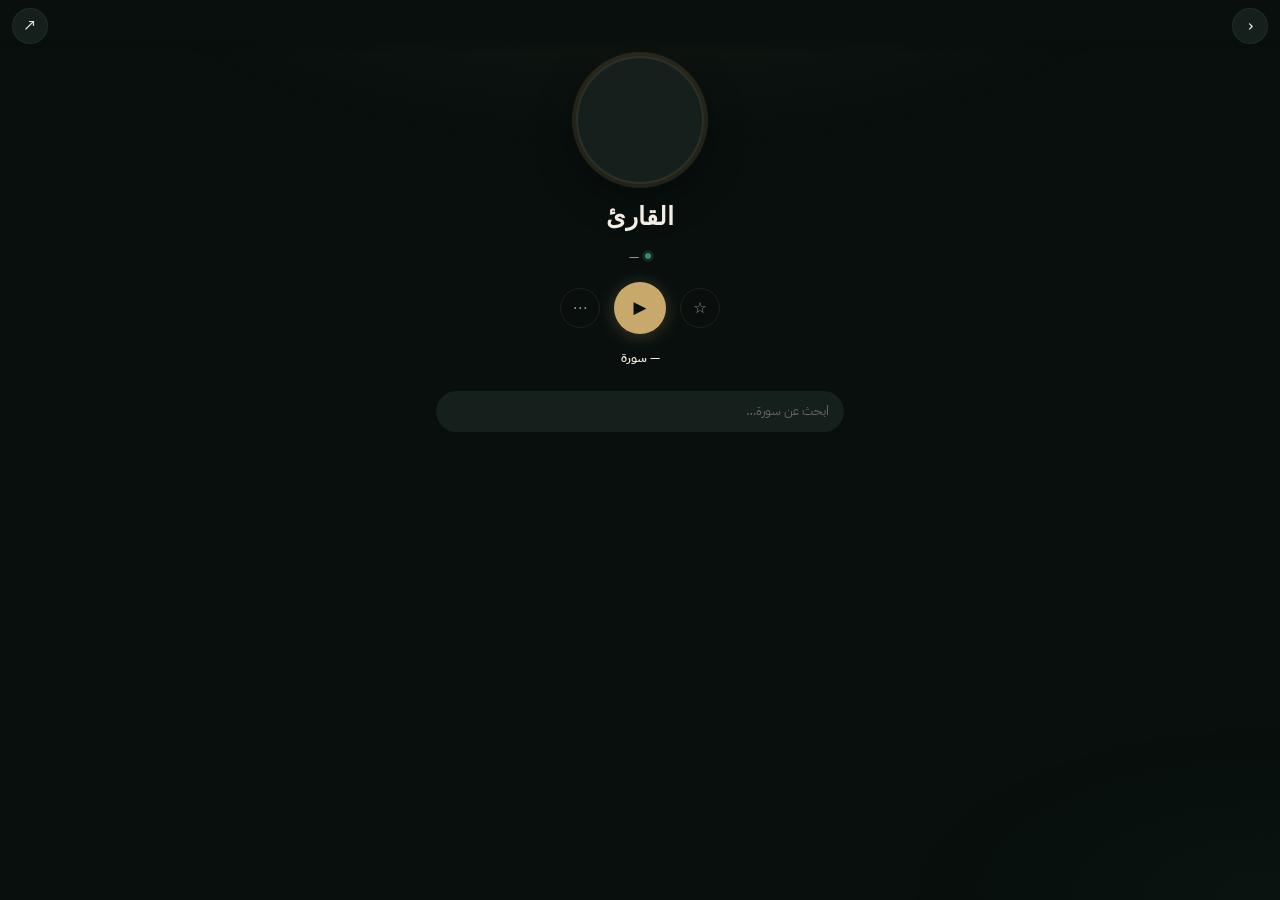
==== commit f7541361: "Adopt Basel Moanes design language: warm paper, brand green, pill header, black dock" ====
--- a/reciter.html
+++ b/reciter.html
@@ -4,11 +4,11 @@
   <meta charset="UTF-8" />
   <meta name="viewport" content="width=device-width, initial-scale=1, viewport-fit=cover" />
   <title>القارئ | تلاوات</title>
-  <meta name="theme-color" content="#080f0d" />
+  <meta name="theme-color" content="#f5f1e9" />
   <meta name="apple-mobile-web-app-capable" content="yes" />
   <link rel="preconnect" href="https://fonts.googleapis.com" />
   <link rel="preconnect" href="https://fonts.gstatic.com" crossorigin />
-  <link href="https://fonts.googleapis.com/css2?family=Amiri:wght@400;700&family=IBM+Plex+Sans+Arabic:wght@400;500;600;700&display=swap" rel="stylesheet" />
+  <link href="https://fonts.googleapis.com/css2?family=IBM+Plex+Sans+Arabic:wght@400;500;600;700;800&display=swap" rel="stylesheet" />
   <link rel="stylesheet" href="styles.css" />
 </head>
 <body class="page-reciter">
@@ -60,7 +60,6 @@
         <span id="dock-dur">٠:٠٠</span>
       </div>
       <div class="dock-controls">
-        <button type="button" id="dock-speed" aria-label="السرعة" title="السرعة">١×</button>
         <button type="button" id="dock-dl" aria-label="تنزيل" title="تنزيل">↓</button>
         <button type="button" id="dock-prev" aria-label="السابق">‹</button>
         <button type="button" id="dock-play" class="dock-play" aria-label="تشغيل">▶</button>
--- a/styles.css
+++ b/styles.css
@@ -65,7 +65,6 @@
   font-size: 1.28rem; font-weight: 700;
   color: var(--gold);
   flex-shrink: 0;
-  letter-spacing: 0.01em;
 }
 .top-search { flex: 1; min-width: 0; }
 .top-search input {
@@ -105,7 +104,6 @@
   font-weight: 700;
   line-height: 1.28;
   margin-bottom: 10px;
-  letter-spacing: -0.01em;
 }
 .lede {
   font-size: 0.9rem;
@@ -282,7 +280,7 @@
 }
 .dock-controls {
   display: flex; align-items: center; justify-content: center;
-  gap: 18px; padding-top: 2px;
+  gap: 16px; padding-top: 2px;
 }
 .dock-controls button {
   width: 38px; height: 38px; border-radius: 50%;
@@ -300,6 +298,12 @@
 .dock-controls .dock-play:hover { background: var(--text); }
 #dock-dl { color: var(--gold-2); font-size: 1.05rem; }
 #dock-dl:hover { color: var(--gold); }
+#dock-speed {
+  font-size: 0.72rem !important;
+  font-weight: 600;
+  color: var(--gold-2);
+}
+#dock-speed:hover { color: var(--gold); }
 
 .loading, .empty {
   text-align: center; padding: 28px 12px;
@@ -321,7 +325,6 @@
   background: var(--surface); color: var(--text);
   font-size: 1.05rem; display: grid; place-items: center;
   text-decoration: none;
-  transition: border-color var(--t);
 }
 .pt-btn:hover { border-color: var(--gold-2); }
 
@@ -364,7 +367,6 @@
   border: 1px solid var(--line);
   color: var(--muted); font-size: 0.95rem;
   display: grid; place-items: center;
-  transition: border-color var(--t), color var(--t), background var(--t);
 }
 .pa-btn:hover { border-color: var(--gold-2); color: var(--gold); }
 .pa-btn.on {
@@ -378,7 +380,6 @@
   font-size: 1.05rem; font-weight: 700;
   display: grid; place-items: center;
   box-shadow: 0 2px 18px var(--gold-glow);
-  transition: transform var(--t), background var(--t);
 }
 .pa-play:hover { background: var(--text); transform: scale(1.04); }
 .pa-play.playing { background: var(--text); color: var(--bg); }
@@ -397,6 +398,23 @@
   padding: 0 12px 36px;
   position: relative; z-index: 1;
 }
+.surah-tools {
+  margin-bottom: 10px;
+  padding: 0 4px;
+}
+.surah-tools input {
+  width: 100%;
+  background: var(--surface);
+  border: 1px solid transparent;
+  border-radius: 999px;
+  padding: 9px 14px;
+  font-size: 0.84rem;
+  outline: none;
+  color: var(--text);
+}
+.surah-tools input::placeholder { color: var(--faint); }
+.surah-tools input:focus { border-color: var(--line); }
+
 .surah-rows { display: flex; flex-direction: column; }
 .surah-row {
   display: grid;
@@ -423,7 +441,6 @@
 .surah-row .sr-num {
   font-size: 0.82rem; font-weight: 500;
   color: var(--faint); text-align: center;
-  font-variant-numeric: tabular-nums;
 }
 .surah-row.on .sr-num { color: var(--gold); }
 .surah-row .sr-body strong {
@@ -441,7 +458,6 @@
   color: var(--gold-2); font-size: 0.9rem; font-weight: 600;
   display: grid; place-items: center;
   text-decoration: none;
-  transition: background var(--t), color var(--t), border-color var(--t);
 }
 .sr-dl:hover {
   background: var(--gold-soft);
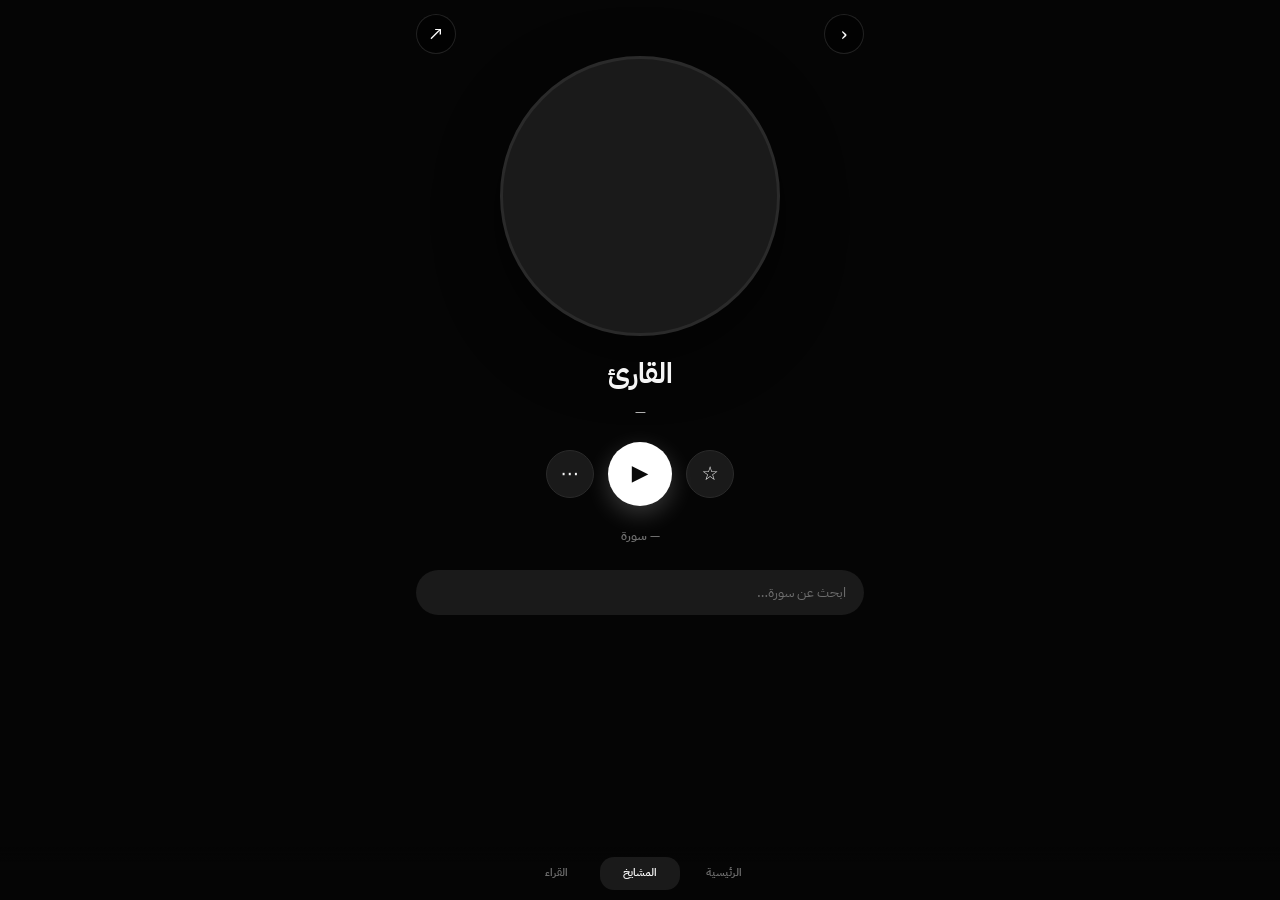
==== commit c957180d: "Update index, reciter, app.js for dark Quranify layout" ====
--- a/reciter.html
+++ b/reciter.html
@@ -4,7 +4,7 @@
   <meta charset="UTF-8" />
   <meta name="viewport" content="width=device-width, initial-scale=1, viewport-fit=cover" />
   <title>القارئ | تلاوات</title>
-  <meta name="theme-color" content="#f5f1e9" />
+  <meta name="theme-color" content="#050505" />
   <meta name="apple-mobile-web-app-capable" content="yes" />
   <link rel="preconnect" href="https://fonts.googleapis.com" />
   <link rel="preconnect" href="https://fonts.gstatic.com" crossorigin />
@@ -12,8 +12,6 @@
   <link rel="stylesheet" href="styles.css" />
 </head>
 <body class="page-reciter">
-  <div class="pattern" aria-hidden="true"></div>
-
   <header class="profile-top">
     <a class="pt-btn" href="index.html" aria-label="رجوع">‹</a>
     <button type="button" class="pt-btn" id="btn-share" aria-label="مشاركة">↗</button>
@@ -22,7 +20,7 @@
   <section class="profile-hero">
     <div class="profile-photo" id="reciter-photo"></div>
     <h1 id="reciter-name">القارئ</h1>
-    <p class="profile-country" id="reciter-country"><span class="dot"></span> —</p>
+    <p class="profile-country" id="reciter-country">—</p>
     <div class="profile-actions">
       <button type="button" class="pa-btn" id="btn-fav" aria-label="مفضلة">☆</button>
       <button type="button" class="pa-play" id="play-all" aria-label="تشغيل الكل">▶</button>
--- a/styles.css
+++ b/styles.css
@@ -1,476 +1,482 @@
-/* تلاوات — handcrafted polish */
+/* تلاوات — ثيم داكن بأسلوب Quranify */
 :root {
-  --bg: #080f0d;
-  --bg-2: #0c1512;
-  --elev: #101a16;
-  --surface: #15201c;
-  --surface-2: #1b2823;
-  --line: rgba(196, 165, 116, 0.13);
-  --line-2: rgba(242, 235, 224, 0.05);
-  --text: #f3ece3;
-  --muted: #9b9589;
-  --faint: #6a665f;
-  --gold: #c9a86c;
-  --gold-2: #a88b55;
-  --gold-soft: rgba(201, 168, 108, 0.14);
-  --gold-glow: rgba(201, 168, 108, 0.28);
-  --green: #3d8b6e;
-  --r: 12px;
-  --r-sm: 8px;
-  --font-d: "Amiri", Georgia, serif;
-  --font-b: "IBM Plex Sans Arabic", system-ui, sans-serif;
-  --max: 620px;
-  --t: 0.18s ease;
+  --bg: #050505;
+  --surface: #121212;
+  --surface-2: #1a1a1a;
+  --elevated: #222;
+  --ink: #f5f5f5;
+  --ink-soft: #b0b0b0;
+  --muted: #6e6e6e;
+  --line: #2a2a2a;
+  --brand: #ffffff;
+  --accent: #e6ba76;
+  --play: #ffffff;
+  --play-ink: #0a0a0a;
+  --radius: 16px;
+  --radius-sm: 12px;
+  --pill: 999px;
+  --tab-h: 72px;
+  --font: "IBM Plex Sans Arabic", system-ui, -apple-system, sans-serif;
+  --max: 480px;
 }
 
 *, *::before, *::after { box-sizing: border-box; margin: 0; padding: 0; }
 html { scroll-behavior: smooth; }
 body {
-  font-family: var(--font-b);
+  font-family: var(--font);
   background: var(--bg);
-  color: var(--text);
+  color: var(--ink);
   line-height: 1.55;
   min-height: 100vh;
-  padding-bottom: 70px;
+  padding-bottom: calc(var(--tab-h) + env(safe-area-inset-bottom) + 80px);
   -webkit-font-smoothing: antialiased;
   -webkit-tap-highlight-color: transparent;
 }
+body.has-dock { padding-bottom: calc(var(--tab-h) + env(safe-area-inset-bottom) + 120px); }
 a { color: inherit; text-decoration: none; }
 button, input { font: inherit; color: inherit; border: 0; background: none; }
 img { max-width: 100%; display: block; }
 button { cursor: pointer; }
-
-.pattern {
-  position: fixed; inset: 0; pointer-events: none; z-index: 0;
-  background:
-    radial-gradient(ellipse 80% 50% at 50% -10%, rgba(201, 168, 108, 0.07), transparent 55%),
-    radial-gradient(ellipse 60% 40% at 100% 100%, rgba(61, 139, 110, 0.04), transparent 50%);
-}
+.pattern { display: none; }
 
 .top {
   position: sticky; top: 0; z-index: 50;
-  background: rgba(8, 15, 13, 0.86);
-  backdrop-filter: blur(18px) saturate(1.2);
-  -webkit-backdrop-filter: blur(18px) saturate(1.2);
-  border-bottom: 1px solid var(--line-2);
+  padding: 12px 16px 0;
+  background: linear-gradient(to bottom, #050505 60%, transparent);
 }
 .top-inner {
   max-width: var(--max); margin: 0 auto;
-  padding: 11px 16px;
-  display: flex; align-items: center; gap: 12px;
-  position: relative; z-index: 1;
+  display: flex; align-items: center; gap: 10px;
 }
 .brand {
-  font-family: var(--font-d);
-  font-size: 1.28rem; font-weight: 700;
-  color: var(--gold);
+  font-weight: 800;
+  font-size: 1.15rem;
+  letter-spacing: -0.02em;
   flex-shrink: 0;
 }
 .top-search { flex: 1; min-width: 0; }
 .top-search input {
   width: 100%;
-  background: var(--surface);
-  border: 1px solid transparent;
-  border-radius: 999px;
-  padding: 9px 15px;
-  font-size: 0.86rem;
+  background: var(--surface-2);
+  border-radius: var(--pill);
+  padding: 11px 16px;
+  font-size: 0.88rem;
   outline: none;
-  transition: border-color var(--t), background var(--t);
-}
-.top-search input::placeholder { color: var(--faint); }
-.top-search input:focus {
-  border-color: var(--line);
-  background: var(--elev);
-}
+  color: var(--ink);
+}
+.top-search input::placeholder { color: var(--muted); }
 
 .wrap {
   max-width: var(--max); margin: 0 auto;
   padding: 0 16px;
-  position: relative; z-index: 1;
-}
-
-.intro { padding: 36px 0 24px; }
+}
+
+.intro { padding: 20px 0 4px; }
 .eyebrow {
-  font-size: 0.7rem;
-  font-weight: 600;
-  letter-spacing: 0.1em;
-  color: var(--gold-2);
-  margin-bottom: 10px;
-  text-transform: uppercase;
+  margin: 0 0 6px;
+  color: var(--accent);
+  font-size: 0.75rem;
+  font-weight: 700;
+  letter-spacing: 0.04em;
 }
 .intro h1 {
-  font-family: var(--font-d);
-  font-size: clamp(1.7rem, 5.2vw, 2.15rem);
-  font-weight: 700;
-  line-height: 1.28;
-  margin-bottom: 10px;
+  margin: 0;
+  font-size: clamp(1.45rem, 5vw, 1.85rem);
+  font-weight: 800;
+  letter-spacing: -0.03em;
+  line-height: 1.25;
 }
 .lede {
+  margin: 10px 0 0;
+  color: var(--ink-soft);
   font-size: 0.9rem;
-  color: var(--muted);
-  max-width: 18rem;
-  line-height: 1.7;
-}
-
-.section { padding: 24px 0 12px; }
-.section + .section { border-top: 1px solid var(--line-2); margin-top: 4px; }
+  max-width: 22rem;
+}
+
+.section { padding: 24px 0 4px; }
 .section-head {
-  display: flex; align-items: baseline;
+  display: flex; align-items: flex-end;
   justify-content: space-between; gap: 12px;
-  margin-bottom: 14px;
+  margin-bottom: 16px;
 }
 .section-head h2 {
-  font-family: var(--font-d);
-  font-size: 1.12rem; font-weight: 700;
+  margin: 0;
+  font-size: 1.15rem;
+  font-weight: 800;
+  letter-spacing: -0.02em;
 }
 .section-head .more {
-  font-size: 0.76rem; font-weight: 500;
-  color: var(--gold-2);
-}
-.section-head .more:hover { color: var(--gold); }
+  color: var(--ink-soft);
+  font-weight: 600;
+  font-size: 0.82rem;
+}
 .section-head .count {
-  font-size: 0.76rem; color: var(--faint); font-weight: 500;
+  color: var(--muted);
+  font-size: 0.78rem;
+  font-weight: 600;
 }
 
 .reciters-row {
-  display: flex; gap: 16px;
-  overflow-x: auto;
-  padding: 2px 0 10px;
-  -webkit-overflow-scrolling: touch;
-  scrollbar-width: none;
-  scroll-snap-type: x proximity;
-}
-.reciters-row::-webkit-scrollbar { display: none; }
-.reciter-card {
-  flex: 0 0 auto; width: 84px;
-  text-align: center;
-  scroll-snap-align: start;
-}
-.reciter-card:active { opacity: 0.85; }
+  display: grid;
+  grid-template-columns: repeat(2, 1fr);
+  gap: 20px 14px;
+}
+.reciter-card { text-align: center; }
 .reciter-avatar {
-  width: 70px; height: 70px;
-  border-radius: 50%;
-  margin: 0 auto 8px;
+  width: 120px; height: 120px;
+  border-radius: 50%;
+  margin: 0 auto 10px;
   overflow: hidden;
-  background: var(--surface);
-  border: 1.5px solid var(--line);
-  box-shadow: 0 0 0 3px var(--gold-soft);
+  background: var(--surface-2);
+  border: 2px solid #2a2a2a;
 }
 .reciter-avatar img { width: 100%; height: 100%; object-fit: cover; }
 .reciter-card strong {
-  display: block; font-size: 0.74rem; font-weight: 600;
+  display: block; font-size: 0.88rem; font-weight: 700;
   line-height: 1.35;
-  white-space: nowrap; overflow: hidden; text-overflow: ellipsis;
 }
 .reciter-card span {
-  display: block; font-size: 0.64rem;
-  color: var(--faint); margin-top: 2px;
+  display: block; font-size: 0.72rem; color: var(--muted); margin-top: 3px;
 }
 .play-mini { display: none; }
 
-.grid { display: flex; flex-direction: column; }
+.grid { display: flex; flex-direction: column; gap: 6px; }
 .card {
-  display: flex; align-items: center; gap: 12px;
-  padding: 10px 6px;
-  border-radius: var(--r-sm);
-  transition: background var(--t);
-}
-.card:hover, .card:active { background: var(--surface); }
+  display: flex; align-items: center; gap: 14px;
+  padding: 12px 10px;
+  background: transparent;
+  border-radius: var(--radius-sm);
+  transition: background 0.12s ease;
+}
+.card:active { background: var(--surface); }
 .card-avatar {
-  width: 42px; height: 42px; border-radius: 50%;
+  width: 56px; height: 56px; border-radius: 50%;
   overflow: hidden; flex-shrink: 0;
+  background: var(--surface-2);
+  border: 1px solid #2a2a2a;
+}
+.card-avatar img { width: 100%; height: 100%; object-fit: cover; }
+.card strong { display: block; font-size: 0.95rem; font-weight: 700; line-height: 1.3; }
+.card span { font-size: 0.75rem; color: var(--muted); }
+
+.letters {
+  display: flex; flex-wrap: wrap; gap: 6px;
+  margin-bottom: 14px;
+}
+.letters button {
+  padding: 6px 12px;
+  border-radius: var(--pill);
   background: var(--surface);
-  border: 1px solid var(--line);
-}
-.card-avatar img { width: 100%; height: 100%; object-fit: cover; }
-.card strong { display: block; font-size: 0.88rem; font-weight: 600; line-height: 1.3; }
-.card span { font-size: 0.7rem; color: var(--faint); }
-
-.letters {
-  display: flex; flex-wrap: wrap; gap: 3px;
-  margin-bottom: 10px;
-}
-.letters button {
-  min-width: 30px; height: 30px; padding: 0 7px;
-  border-radius: 6px;
-  color: var(--muted); font-size: 0.8rem; font-weight: 500;
-  transition: background var(--t), color var(--t);
+  color: var(--ink-soft);
+  font-size: 0.8rem;
+  font-weight: 600;
 }
 .letters button.on {
-  background: var(--gold-soft);
-  color: var(--gold);
-}
-.letters button:hover:not(.on) {
-  background: var(--surface);
-  color: var(--text);
+  background: var(--ink);
+  color: var(--bg);
+}
+
+.loading, .empty {
+  text-align: center;
+  color: var(--muted);
+  padding: 32px 12px;
+  font-size: 0.9rem;
 }
 
 .foot {
   text-align: center;
-  padding: 36px 16px 24px;
-  color: var(--faint); font-size: 0.72rem;
-  position: relative; z-index: 1;
+  padding: 28px 16px 12px;
+  color: var(--muted);
+  font-size: 0.75rem;
 }
 
 .bottom-nav {
-  position: fixed; inset-inline: 0; bottom: 0; z-index: 40;
-  display: flex;
-  background: rgba(8, 15, 13, 0.94);
-  backdrop-filter: blur(16px);
-  -webkit-backdrop-filter: blur(16px);
-  border-top: 1px solid var(--line-2);
-  padding: 6px 0 max(6px, env(safe-area-inset-bottom));
+  position: fixed;
+  bottom: 0; left: 0; right: 0;
+  z-index: 60;
+  display: flex;
+  justify-content: center;
+  gap: 4px;
+  padding: 10px 16px calc(10px + env(safe-area-inset-bottom));
+  background: linear-gradient(to top, #050505 70%, transparent);
+  pointer-events: none;
 }
 .bottom-nav a {
-  flex: 1; text-align: center;
-  font-size: 0.7rem; font-weight: 500;
-  color: var(--faint); padding: 8px 4px;
-  transition: color var(--t);
-}
-.bottom-nav a.on { color: var(--gold); }
+  pointer-events: auto;
+  flex: 1;
+  max-width: 80px;
+  display: flex;
+  flex-direction: column;
+  align-items: center;
+  gap: 4px;
+  padding: 8px 4px;
+  font-size: 0.68rem;
+  font-weight: 600;
+  color: var(--muted);
+  border-radius: 14px;
+}
+.bottom-nav a.on {
+  color: var(--ink);
+  background: var(--surface-2);
+}
 
 .dock {
-  position: fixed; inset-inline: 12px; bottom: 12px; z-index: 60;
-  max-width: 480px; margin-inline: auto;
+  position: fixed;
   left: 12px; right: 12px;
-  background: var(--elev);
-  border: 1px solid var(--line);
-  border-radius: 16px;
-  padding: 12px 14px;
-  box-shadow: 0 8px 32px rgba(0,0,0,0.45);
-  animation: dockUp 0.28s ease;
-}
-@keyframes dockUp {
-  from { transform: translateY(12px); opacity: 0; }
-  to { transform: translateY(0); opacity: 1; }
-}
-.dock[hidden] { display: none !important; }
-body.has-dock { padding-bottom: 150px; }
-body.has-dock .bottom-nav { display: none; }
-
-.dock-inner { display: grid; gap: 6px; }
-.dock-info { display: flex; align-items: center; gap: 10px; }
+  bottom: calc(var(--tab-h) + env(safe-area-inset-bottom) - 4px);
+  z-index: 70;
+  max-width: var(--max);
+  margin: 0 auto;
+}
+.dock-inner {
+  background: #1c1c1e;
+  border-radius: 18px;
+  padding: 10px 14px 12px;
+  box-shadow: 0 12px 40px #000000aa;
+  border: 1px solid #2c2c2e;
+}
+.dock-info {
+  display: flex; align-items: center; gap: 10px;
+  margin-bottom: 6px;
+}
 .dock-meta { flex: 1; min-width: 0; }
 .dock-meta strong {
-  display: block; font-size: 0.86rem; font-weight: 600;
+  display: block;
+  font-size: 0.88rem;
+  font-weight: 700;
   white-space: nowrap; overflow: hidden; text-overflow: ellipsis;
 }
 .dock-meta span {
-  display: block; font-size: 0.7rem; color: var(--muted);
+  display: block;
+  font-size: 0.72rem;
+  color: var(--muted);
   white-space: nowrap; overflow: hidden; text-overflow: ellipsis;
 }
 .dock-x {
-  width: 26px; height: 26px; border-radius: 50%;
-  background: var(--surface); color: var(--muted);
-  font-size: 0.95rem; display: grid; place-items: center;
+  width: 28px; height: 28px;
+  border-radius: 50%;
+  background: var(--surface);
+  color: var(--ink-soft);
+  font-size: 1rem;
+  line-height: 1;
 }
 #dock-seek {
-  width: 100%; height: 3px; border-radius: 2px;
-  appearance: none; background: rgba(243, 236, 227, 0.1);
-  outline: none; cursor: pointer;
+  width: 100%;
+  height: 4px;
+  appearance: none;
+  background: #333;
+  border-radius: 2px;
+  outline: none;
+  margin: 4px 0;
 }
 #dock-seek::-webkit-slider-thumb {
-  appearance: none; width: 11px; height: 11px;
-  border-radius: 50%; background: var(--gold);
-  box-shadow: 0 0 0 3px var(--gold-soft);
+  appearance: none;
+  width: 12px; height: 12px;
+  border-radius: 50%;
+  background: #fff;
 }
 .dock-times {
   display: flex; justify-content: space-between;
-  font-size: 0.62rem; color: var(--faint);
+  font-size: 0.68rem;
+  color: var(--muted);
+  margin-bottom: 4px;
 }
 .dock-controls {
   display: flex; align-items: center; justify-content: center;
-  gap: 16px; padding-top: 2px;
+  gap: 18px;
 }
 .dock-controls button {
-  width: 38px; height: 38px; border-radius: 50%;
-  color: var(--text); font-size: 1.15rem;
-  display: grid; place-items: center;
-  transition: color var(--t);
-}
-.dock-controls button:hover { color: var(--gold); }
-.dock-controls .dock-play {
-  width: 46px; height: 46px;
-  background: var(--gold); color: var(--bg);
-  font-size: 0.9rem; font-weight: 700;
-  box-shadow: 0 2px 14px var(--gold-glow);
-}
-.dock-controls .dock-play:hover { background: var(--text); }
-#dock-dl { color: var(--gold-2); font-size: 1.05rem; }
-#dock-dl:hover { color: var(--gold); }
-#dock-speed {
-  font-size: 0.72rem !important;
-  font-weight: 600;
-  color: var(--gold-2);
-}
-#dock-speed:hover { color: var(--gold); }
-
-.loading, .empty {
-  text-align: center; padding: 28px 12px;
-  color: var(--muted); font-size: 0.86rem;
-}
-
-body.page-reciter { padding-bottom: 80px; }
-body.page-reciter .bottom-nav a.on { color: var(--gold); }
-
+  width: 36px; height: 36px;
+  border-radius: 50%;
+  color: var(--ink);
+  font-size: 1.1rem;
+  display: grid; place-items: center;
+}
+.dock-play {
+  width: 44px !important; height: 44px !important;
+  background: #fff !important;
+  color: #000 !important;
+  font-size: 1rem !important;
+  font-weight: 700;
+}
+
+.page-reciter { background: var(--bg); }
 .profile-top {
-  display: flex; align-items: center; justify-content: space-between;
-  padding: 8px 12px;
-  position: sticky; top: 0; z-index: 40;
-  background: linear-gradient(180deg, var(--bg) 70%, transparent);
+  position: absolute;
+  top: 0; left: 0; right: 0;
+  z-index: 40;
+  display: flex;
+  justify-content: space-between;
+  padding: 14px 16px;
+  max-width: var(--max);
+  margin: 0 auto;
 }
 .pt-btn {
-  width: 36px; height: 36px; border-radius: 50%;
-  border: 1px solid var(--line-2);
-  background: var(--surface); color: var(--text);
-  font-size: 1.05rem; display: grid; place-items: center;
-  text-decoration: none;
-}
-.pt-btn:hover { border-color: var(--gold-2); }
+  width: 40px; height: 40px;
+  border-radius: 50%;
+  background: rgba(0,0,0,0.45);
+  backdrop-filter: blur(8px);
+  color: #fff;
+  font-size: 1.25rem;
+  display: grid; place-items: center;
+  border: 1px solid rgba(255,255,255,0.12);
+}
 
 .profile-hero {
   text-align: center;
-  padding: 4px 20px 22px;
-  position: relative; z-index: 1;
+  padding: 56px 20px 8px;
 }
 .profile-photo {
-  width: 116px; height: 116px; border-radius: 50%;
-  margin: 0 auto 14px; overflow: hidden;
-  background: var(--surface);
-  border: 2px solid var(--line);
-  box-shadow:
-    0 0 0 4px var(--gold-soft),
-    0 12px 40px rgba(0,0,0,0.35);
-}
-.profile-photo img { width: 100%; height: 100%; object-fit: cover; }
+  width: min(72vw, 280px);
+  height: min(72vw, 280px);
+  border-radius: 50%;
+  margin: 0 auto 20px;
+  overflow: hidden;
+  background: var(--surface-2);
+  border: 3px solid #2a2a2a;
+  box-shadow: 0 20px 60px #00000088;
+}
+.profile-photo img {
+  width: 100%; height: 100%;
+  object-fit: cover;
+}
 .profile-hero h1 {
-  font-family: var(--font-d);
-  font-size: 1.4rem; font-weight: 700;
-  margin-bottom: 6px;
+  font-size: clamp(1.35rem, 5vw, 1.75rem);
+  font-weight: 800;
+  letter-spacing: -0.02em;
+  line-height: 1.3;
+  margin: 0 0 8px;
 }
 .profile-country {
-  display: inline-flex; align-items: center; gap: 6px;
-  font-size: 0.8rem; color: var(--muted);
-  margin-bottom: 16px;
-}
-.profile-country .dot {
-  width: 6px; height: 6px; border-radius: 50%;
-  background: var(--green);
-  box-shadow: 0 0 0 3px rgba(61, 139, 110, 0.2);
-}
+  display: inline-flex;
+  align-items: center;
+  gap: 6px;
+  color: var(--ink-soft);
+  font-size: 0.9rem;
+  font-weight: 600;
+  margin-bottom: 18px;
+}
+.profile-country .dot { display: none; }
+
 .profile-actions {
-  display: flex; align-items: center; justify-content: center;
-  gap: 14px; margin-bottom: 14px;
+  display: flex;
+  align-items: center;
+  justify-content: center;
+  gap: 14px;
+  margin-bottom: 20px;
 }
 .pa-btn {
-  width: 40px; height: 40px; border-radius: 50%;
-  border: 1px solid var(--line);
-  color: var(--muted); font-size: 0.95rem;
-  display: grid; place-items: center;
-}
-.pa-btn:hover { border-color: var(--gold-2); color: var(--gold); }
-.pa-btn.on {
-  border-color: var(--gold);
-  color: var(--gold);
-  background: var(--gold-soft);
-}
+  width: 48px; height: 48px;
+  border-radius: 50%;
+  background: var(--surface-2);
+  color: var(--ink);
+  font-size: 1.2rem;
+  display: grid; place-items: center;
+  border: 1px solid #2a2a2a;
+}
+.pa-btn.on { color: var(--accent); }
 .pa-play {
-  width: 52px; height: 52px; border-radius: 50%;
-  background: var(--gold); color: var(--bg);
-  font-size: 1.05rem; font-weight: 700;
-  display: grid; place-items: center;
-  box-shadow: 0 2px 18px var(--gold-glow);
-}
-.pa-play:hover { background: var(--text); transform: scale(1.04); }
-.pa-play.playing { background: var(--text); color: var(--bg); }
+  width: 64px; height: 64px;
+  border-radius: 50%;
+  background: #fff;
+  color: #0a0a0a;
+  font-size: 1.35rem;
+  font-weight: 700;
+  display: grid; place-items: center;
+  box-shadow: 0 8px 24px #ffffff33;
+}
+.pa-play.playing { background: var(--accent); color: #0a0a0a; }
+
 .profile-bio {
-  font-size: 0.8rem; color: var(--muted);
-  line-height: 1.65; max-width: 240px;
-  margin: 0 auto 8px;
+  max-width: 22rem;
+  margin: 0 auto 10px;
+  color: var(--ink-soft);
+  font-size: 0.88rem;
+  line-height: 1.7;
+  text-align: center;
 }
 .profile-stats {
-  font-size: 0.82rem; font-weight: 600;
-  color: var(--text);
+  color: var(--muted);
+  font-size: 0.8rem;
+  font-weight: 600;
+  margin-bottom: 8px;
 }
 
 .profile-list {
-  max-width: 440px; margin: 0 auto;
-  padding: 0 12px 36px;
-  position: relative; z-index: 1;
-}
-.surah-tools {
-  margin-bottom: 10px;
-  padding: 0 4px;
-}
+  max-width: var(--max);
+  margin: 0 auto;
+  padding: 8px 16px 24px;
+}
+.surah-tools { margin-bottom: 12px; }
 .surah-tools input {
   width: 100%;
-  background: var(--surface);
-  border: 1px solid transparent;
-  border-radius: 999px;
-  padding: 9px 14px;
-  font-size: 0.84rem;
+  background: var(--surface-2);
+  border-radius: var(--pill);
+  padding: 12px 18px;
+  font-size: 0.88rem;
   outline: none;
-  color: var(--text);
-}
-.surah-tools input::placeholder { color: var(--faint); }
-.surah-tools input:focus { border-color: var(--line); }
-
-.surah-rows { display: flex; flex-direction: column; }
+  color: var(--ink);
+}
+.surah-tools input::placeholder { color: var(--muted); }
+
+.surah-rows { display: flex; flex-direction: column; gap: 2px; }
 .surah-row {
-  display: grid;
-  grid-template-columns: 32px 1fr auto;
-  align-items: center; gap: 10px;
-  padding: 11px 8px;
-  border-radius: var(--r-sm);
-  width: 100%; text-align: start; color: inherit;
+  display: flex;
+  align-items: center;
+  gap: 14px;
+  padding: 14px 8px;
+  border-radius: var(--radius-sm);
   cursor: pointer;
-  position: relative;
-  transition: background var(--t);
-}
-.surah-row:hover { background: var(--surface); }
-.surah-row.on { background: var(--surface); }
-.surah-row.on::before {
-  content: "";
-  position: absolute;
-  inset-inline-start: 0;
-  top: 20%; bottom: 20%;
-  width: 2px;
-  border-radius: 2px;
-  background: var(--gold);
-}
-.surah-row .sr-num {
-  font-size: 0.82rem; font-weight: 500;
-  color: var(--faint); text-align: center;
-}
-.surah-row.on .sr-num { color: var(--gold); }
-.surah-row .sr-body strong {
-  display: block; font-size: 0.9rem; font-weight: 600;
-}
-.surah-row .sr-body em {
-  display: block; font-style: normal;
-  font-size: 0.7rem; color: var(--faint); margin-top: 2px;
-}
-.surah-row .sr-actions { display: flex; align-items: center; }
-
+  transition: background 0.12s ease;
+}
+.surah-row:active, .surah-row.on { background: var(--surface); }
+.sr-num {
+  width: 40px; height: 40px;
+  border-radius: 12px;
+  background: var(--surface-2);
+  display: grid; place-items: center;
+  font-weight: 700;
+  font-size: 0.85rem;
+  color: var(--ink-soft);
+  flex-shrink: 0;
+}
+.surah-row.on .sr-num {
+  background: #fff;
+  color: #0a0a0a;
+}
+.sr-body { flex: 1; min-width: 0; }
+.sr-body strong {
+  display: block;
+  font-size: 0.95rem;
+  font-weight: 700;
+  line-height: 1.35;
+}
+.sr-body em {
+  display: block;
+  font-style: normal;
+  font-size: 0.75rem;
+  color: var(--muted);
+  margin-top: 2px;
+}
+.sr-actions {
+  display: flex;
+  align-items: center;
+  gap: 4px;
+}
 .sr-dl {
-  width: 30px; height: 30px; border-radius: 50%;
-  border: 1px solid var(--line);
-  color: var(--gold-2); font-size: 0.9rem; font-weight: 600;
-  display: grid; place-items: center;
-  text-decoration: none;
-}
-.sr-dl:hover {
-  background: var(--gold-soft);
-  color: var(--gold);
-  border-color: var(--gold-2);
-}
-
-@media (min-width: 720px) {
-  .bottom-nav { display: none; }
-  body { padding-bottom: 28px; }
-  body.has-dock { padding-bottom: 130px; }
-  .dock { bottom: 20px; }
-  .intro { padding-top: 44px; }
-  .profile-photo { width: 128px; height: 128px; }
-  .profile-hero h1 { font-size: 1.55rem; }
-}
+  width: 36px; height: 36px;
+  border-radius: 50%;
+  display: grid; place-items: center;
+  color: var(--muted);
+  font-size: 1rem;
+}
+.sr-dl:active { color: var(--ink); background: var(--surface-2); }
+.sr-chevron {
+  color: var(--muted);
+  font-size: 1.1rem;
+  padding: 0 4px;
+}
+
+@media (min-width: 520px) {
+  .reciter-avatar { width: 140px; height: 140px; }
+}
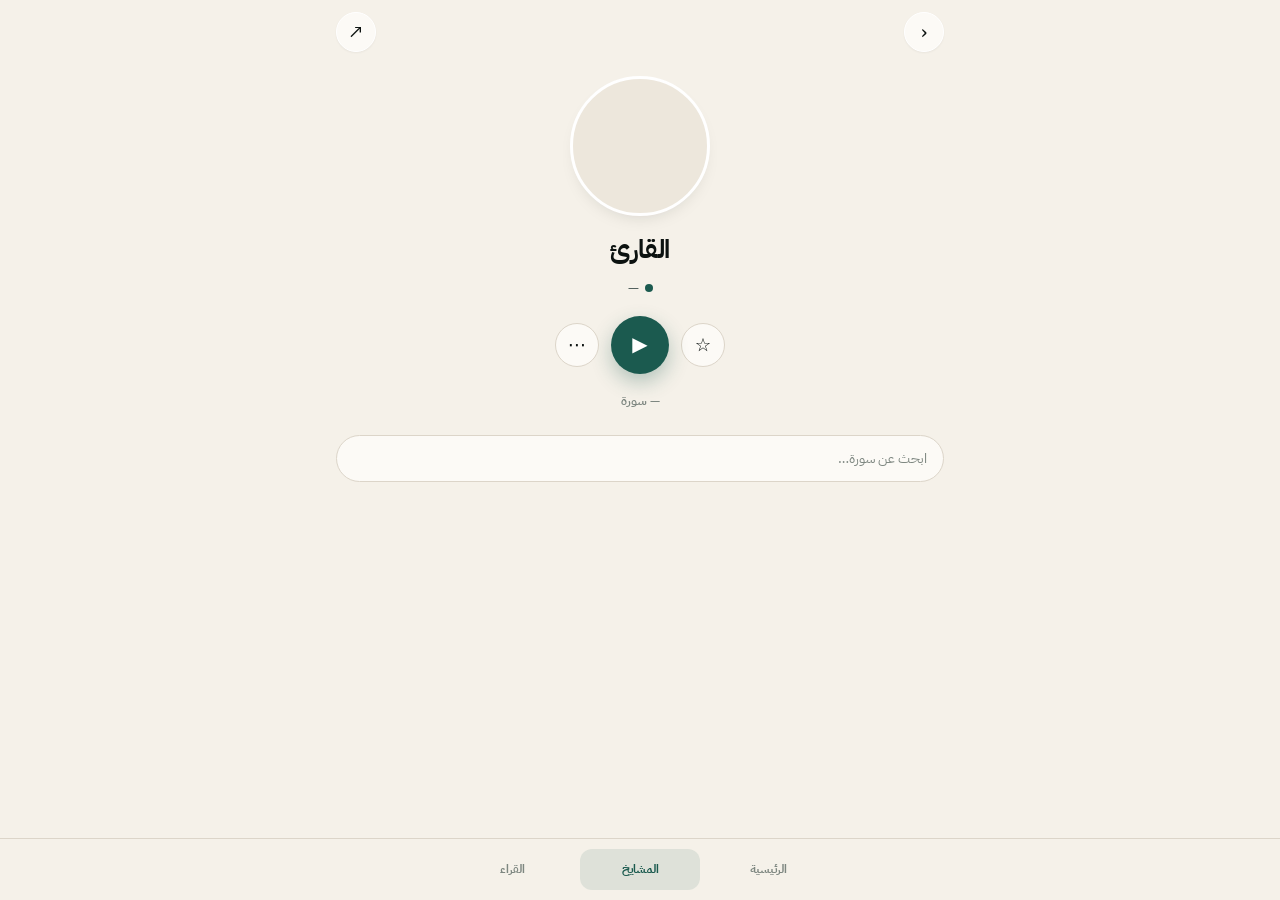
==== commit a58611de: "Restore warm paper HTML + app.js (pre-Quranify)" ====
--- a/reciter.html
+++ b/reciter.html
@@ -4,7 +4,7 @@
   <meta charset="UTF-8" />
   <meta name="viewport" content="width=device-width, initial-scale=1, viewport-fit=cover" />
   <title>القارئ | تلاوات</title>
-  <meta name="theme-color" content="#050505" />
+  <meta name="theme-color" content="#f5f1e9" />
   <meta name="apple-mobile-web-app-capable" content="yes" />
   <link rel="preconnect" href="https://fonts.googleapis.com" />
   <link rel="preconnect" href="https://fonts.gstatic.com" crossorigin />
@@ -12,6 +12,8 @@
   <link rel="stylesheet" href="styles.css" />
 </head>
 <body class="page-reciter">
+  <div class="pattern" aria-hidden="true"></div>
+
   <header class="profile-top">
     <a class="pt-btn" href="index.html" aria-label="رجوع">‹</a>
     <button type="button" class="pt-btn" id="btn-share" aria-label="مشاركة">↗</button>
@@ -20,7 +22,7 @@
   <section class="profile-hero">
     <div class="profile-photo" id="reciter-photo"></div>
     <h1 id="reciter-name">القارئ</h1>
-    <p class="profile-country" id="reciter-country">—</p>
+    <p class="profile-country" id="reciter-country"><span class="dot"></span> —</p>
     <div class="profile-actions">
       <button type="button" class="pa-btn" id="btn-fav" aria-label="مفضلة">☆</button>
       <button type="button" class="pa-play" id="play-all" aria-label="تشغيل الكل">▶</button>
--- a/styles.css
+++ b/styles.css
@@ -1,38 +1,42 @@
-/* تلاوات — ثيم داكن بأسلوب Quranify */
+/* تلاوات — نفس منطق باسل مؤنس: ورق دافئ + أخضر + ذهب ناعم */
 :root {
-  --bg: #050505;
-  --surface: #121212;
-  --surface-2: #1a1a1a;
-  --elevated: #222;
-  --ink: #f5f5f5;
-  --ink-soft: #b0b0b0;
-  --muted: #6e6e6e;
-  --line: #2a2a2a;
-  --brand: #ffffff;
-  --accent: #e6ba76;
-  --play: #ffffff;
-  --play-ink: #0a0a0a;
-  --radius: 16px;
+  --canvas: #f5f1e9;
+  --paper: #fcfaf6;
+  --surface: #ede7dc;
+  --ink: #0c1210;
+  --ink-soft: #53615e;
+  --muted: #7e8781;
+  --line: #dcd5c9;
+  --brand: #1b5a4f;
+  --brand-deep: #123e37;
+  --accent: #d6a861;
+  --accent-strong: #9a6e32;
+  --cinematic: #0c1210;
+  --on-brand: #fff;
+  --shadow-xs: 0 1px 2px #121a180d;
+  --shadow-sm: 0 8px 20px -12px #121a1838;
+  --shadow-md: 0 16px 40px -16px #121a1847;
+  --radius: 18px;
   --radius-sm: 12px;
   --pill: 999px;
-  --tab-h: 72px;
-  --font: "IBM Plex Sans Arabic", system-ui, -apple-system, sans-serif;
-  --max: 480px;
+  --tab-h: 64px;
+  --font: "IBM Plex Sans Arabic", system-ui, sans-serif;
+  --max: 640px;
 }
 
 *, *::before, *::after { box-sizing: border-box; margin: 0; padding: 0; }
 html { scroll-behavior: smooth; }
 body {
   font-family: var(--font);
-  background: var(--bg);
+  background: var(--canvas);
   color: var(--ink);
-  line-height: 1.55;
+  line-height: 1.65;
   min-height: 100vh;
-  padding-bottom: calc(var(--tab-h) + env(safe-area-inset-bottom) + 80px);
+  padding-bottom: calc(var(--tab-h) + env(safe-area-inset-bottom) + 12px);
   -webkit-font-smoothing: antialiased;
   -webkit-tap-highlight-color: transparent;
 }
-body.has-dock { padding-bottom: calc(var(--tab-h) + env(safe-area-inset-bottom) + 120px); }
+body.has-dock { padding-bottom: calc(var(--tab-h) + env(safe-area-inset-bottom) + 100px); }
 a { color: inherit; text-decoration: none; }
 button, input { font: inherit; color: inherit; border: 0; background: none; }
 img { max-width: 100%; display: block; }
@@ -41,28 +45,42 @@
 
 .top {
   position: sticky; top: 0; z-index: 50;
-  padding: 12px 16px 0;
-  background: linear-gradient(to bottom, #050505 60%, transparent);
+  padding: 10px 14px 0;
+  background: transparent;
 }
 .top-inner {
   max-width: var(--max); margin: 0 auto;
   display: flex; align-items: center; gap: 10px;
+  background: color-mix(in srgb, #fff 90%, transparent);
+  backdrop-filter: blur(16px);
+  -webkit-backdrop-filter: blur(16px);
+  border-radius: var(--pill);
+  padding: 8px 12px 8px 14px;
+  box-shadow: var(--shadow-sm);
 }
 .brand {
   font-weight: 800;
-  font-size: 1.15rem;
+  font-size: 1rem;
   letter-spacing: -0.02em;
+  color: var(--ink);
   flex-shrink: 0;
+  display: inline-flex; align-items: center; gap: 8px;
+}
+.brand::before {
+  content: "ت";
+  width: 32px; height: 32px; border-radius: 10px;
+  display: grid; place-items: center;
+  background: var(--brand); color: var(--accent);
+  font-weight: 800; font-size: 0.95rem;
 }
 .top-search { flex: 1; min-width: 0; }
 .top-search input {
   width: 100%;
-  background: var(--surface-2);
+  background: var(--surface);
   border-radius: var(--pill);
-  padding: 11px 16px;
-  font-size: 0.88rem;
+  padding: 9px 14px;
+  font-size: 0.86rem;
   outline: none;
-  color: var(--ink);
 }
 .top-search input::placeholder { color: var(--muted); }
 
@@ -71,115 +89,128 @@
   padding: 0 16px;
 }
 
-.intro { padding: 20px 0 4px; }
+.intro { padding: 28px 0 8px; }
 .eyebrow {
-  margin: 0 0 6px;
-  color: var(--accent);
-  font-size: 0.75rem;
+  margin: 0 0 8px;
+  color: var(--accent-strong);
+  font-size: 0.8rem;
   font-weight: 700;
-  letter-spacing: 0.04em;
 }
 .intro h1 {
   margin: 0;
-  font-size: clamp(1.45rem, 5vw, 1.85rem);
-  font-weight: 800;
+  font-size: clamp(1.55rem, 5vw, 2rem);
+  font-weight: 900;
   letter-spacing: -0.03em;
   line-height: 1.25;
 }
 .lede {
-  margin: 10px 0 0;
+  margin: 12px 0 0;
   color: var(--ink-soft);
-  font-size: 0.9rem;
+  font-size: 0.95rem;
   max-width: 22rem;
-}
-
-.section { padding: 24px 0 4px; }
+  line-height: 1.7;
+}
+
+.section { padding: 28px 0 8px; }
 .section-head {
   display: flex; align-items: flex-end;
   justify-content: space-between; gap: 12px;
-  margin-bottom: 16px;
+  margin-bottom: 14px;
 }
 .section-head h2 {
   margin: 0;
-  font-size: 1.15rem;
-  font-weight: 800;
+  font-size: 1.2rem;
+  font-weight: 900;
   letter-spacing: -0.02em;
 }
 .section-head .more {
-  color: var(--ink-soft);
+  color: var(--brand);
+  font-weight: 700;
+  font-size: 0.86rem;
+}
+.section-head .count {
+  color: var(--muted);
+  font-size: 0.8rem;
   font-weight: 600;
-  font-size: 0.82rem;
-}
-.section-head .count {
-  color: var(--muted);
-  font-size: 0.78rem;
-  font-weight: 600;
 }
 
 .reciters-row {
-  display: grid;
-  grid-template-columns: repeat(2, 1fr);
-  gap: 20px 14px;
-}
-.reciter-card { text-align: center; }
+  display: flex; gap: 14px;
+  overflow-x: auto;
+  padding: 2px 0 8px;
+  -webkit-overflow-scrolling: touch;
+  scrollbar-width: none;
+  scroll-snap-type: x proximity;
+}
+.reciters-row::-webkit-scrollbar { display: none; }
+.reciter-card {
+  flex: 0 0 auto; width: 88px;
+  text-align: center;
+  scroll-snap-align: start;
+}
 .reciter-avatar {
-  width: 120px; height: 120px;
-  border-radius: 50%;
-  margin: 0 auto 10px;
+  width: 72px; height: 72px;
+  border-radius: 50%;
+  margin: 0 auto 8px;
   overflow: hidden;
-  background: var(--surface-2);
-  border: 2px solid #2a2a2a;
+  background: var(--surface);
+  border: 2px solid #fff;
+  box-shadow: var(--shadow-xs);
 }
 .reciter-avatar img { width: 100%; height: 100%; object-fit: cover; }
 .reciter-card strong {
-  display: block; font-size: 0.88rem; font-weight: 700;
+  display: block; font-size: 0.76rem; font-weight: 700;
   line-height: 1.35;
+  white-space: nowrap; overflow: hidden; text-overflow: ellipsis;
 }
 .reciter-card span {
-  display: block; font-size: 0.72rem; color: var(--muted); margin-top: 3px;
+  display: block; font-size: 0.68rem; color: var(--muted); margin-top: 2px;
 }
 .play-mini { display: none; }
 
-.grid { display: flex; flex-direction: column; gap: 6px; }
+.grid { display: flex; flex-direction: column; gap: 8px; }
 .card {
-  display: flex; align-items: center; gap: 14px;
-  padding: 12px 10px;
-  background: transparent;
+  display: flex; align-items: center; gap: 12px;
+  padding: 10px;
+  background: var(--paper);
+  border: 1px solid #fff;
   border-radius: var(--radius-sm);
-  transition: background 0.12s ease;
-}
-.card:active { background: var(--surface); }
+  box-shadow: var(--shadow-xs);
+  transition: box-shadow 0.15s ease;
+}
+.card:active { box-shadow: var(--shadow-sm); }
 .card-avatar {
-  width: 56px; height: 56px; border-radius: 50%;
+  width: 48px; height: 48px; border-radius: 50%;
   overflow: hidden; flex-shrink: 0;
-  background: var(--surface-2);
-  border: 1px solid #2a2a2a;
+  background: var(--surface);
 }
 .card-avatar img { width: 100%; height: 100%; object-fit: cover; }
-.card strong { display: block; font-size: 0.95rem; font-weight: 700; line-height: 1.3; }
-.card span { font-size: 0.75rem; color: var(--muted); }
+.card strong { display: block; font-size: 0.92rem; font-weight: 700; line-height: 1.3; }
+.card span { font-size: 0.74rem; color: var(--muted); }
 
 .letters {
   display: flex; flex-wrap: wrap; gap: 6px;
-  margin-bottom: 14px;
+  margin-bottom: 12px;
 }
 .letters button {
   padding: 6px 12px;
   border-radius: var(--pill);
-  background: var(--surface);
+  background: var(--paper);
+  border: 1px solid var(--line);
   color: var(--ink-soft);
   font-size: 0.8rem;
   font-weight: 600;
 }
 .letters button.on {
-  background: var(--ink);
-  color: var(--bg);
+  background: var(--brand);
+  border-color: var(--brand);
+  color: #fff;
 }
 
 .loading, .empty {
   text-align: center;
   color: var(--muted);
-  padding: 32px 12px;
+  padding: 28px 12px;
   font-size: 0.9rem;
 }
 
@@ -196,59 +227,56 @@
   z-index: 60;
   display: flex;
   justify-content: center;
-  gap: 4px;
+  gap: 8px;
   padding: 10px 16px calc(10px + env(safe-area-inset-bottom));
-  background: linear-gradient(to top, #050505 70%, transparent);
-  pointer-events: none;
+  background: color-mix(in srgb, var(--canvas) 92%, transparent);
+  backdrop-filter: blur(12px);
+  border-top: 1px solid var(--line);
 }
 .bottom-nav a {
-  pointer-events: auto;
   flex: 1;
-  max-width: 80px;
-  display: flex;
-  flex-direction: column;
-  align-items: center;
-  gap: 4px;
-  padding: 8px 4px;
-  font-size: 0.68rem;
-  font-weight: 600;
-  color: var(--muted);
-  border-radius: 14px;
+  max-width: 120px;
+  text-align: center;
+  padding: 10px 8px;
+  font-size: 0.78rem;
+  font-weight: 700;
+  color: var(--muted);
+  border-radius: 12px;
 }
 .bottom-nav a.on {
-  color: var(--ink);
-  background: var(--surface-2);
+  color: var(--brand);
+  background: color-mix(in srgb, var(--brand) 10%, transparent);
 }
 
 .dock {
   position: fixed;
   left: 12px; right: 12px;
-  bottom: calc(var(--tab-h) + env(safe-area-inset-bottom) - 4px);
+  bottom: calc(var(--tab-h) + env(safe-area-inset-bottom));
   z-index: 70;
   max-width: var(--max);
   margin: 0 auto;
 }
 .dock-inner {
-  background: #1c1c1e;
-  border-radius: 18px;
-  padding: 10px 14px 12px;
-  box-shadow: 0 12px 40px #000000aa;
-  border: 1px solid #2c2c2e;
+  background: var(--paper);
+  border-radius: 20px;
+  padding: 12px 14px 14px;
+  box-shadow: var(--shadow-md);
+  border: 1px solid #fff;
 }
 .dock-info {
   display: flex; align-items: center; gap: 10px;
-  margin-bottom: 6px;
+  margin-bottom: 8px;
 }
 .dock-meta { flex: 1; min-width: 0; }
 .dock-meta strong {
   display: block;
-  font-size: 0.88rem;
-  font-weight: 700;
+  font-size: 0.9rem;
+  font-weight: 800;
   white-space: nowrap; overflow: hidden; text-overflow: ellipsis;
 }
 .dock-meta span {
   display: block;
-  font-size: 0.72rem;
+  font-size: 0.74rem;
   color: var(--muted);
   white-space: nowrap; overflow: hidden; text-overflow: ellipsis;
 }
@@ -258,32 +286,31 @@
   background: var(--surface);
   color: var(--ink-soft);
   font-size: 1rem;
-  line-height: 1;
 }
 #dock-seek {
   width: 100%;
-  height: 4px;
+  height: 5px;
   appearance: none;
-  background: #333;
-  border-radius: 2px;
+  background: var(--surface);
+  border-radius: 3px;
   outline: none;
   margin: 4px 0;
 }
 #dock-seek::-webkit-slider-thumb {
   appearance: none;
-  width: 12px; height: 12px;
-  border-radius: 50%;
-  background: #fff;
+  width: 14px; height: 14px;
+  border-radius: 50%;
+  background: var(--brand);
 }
 .dock-times {
   display: flex; justify-content: space-between;
-  font-size: 0.68rem;
-  color: var(--muted);
-  margin-bottom: 4px;
+  font-size: 0.7rem;
+  color: var(--muted);
+  margin-bottom: 6px;
 }
 .dock-controls {
   display: flex; align-items: center; justify-content: center;
-  gap: 18px;
+  gap: 16px;
 }
 .dock-controls button {
   width: 36px; height: 36px;
@@ -293,56 +320,59 @@
   display: grid; place-items: center;
 }
 .dock-play {
-  width: 44px !important; height: 44px !important;
-  background: #fff !important;
-  color: #000 !important;
-  font-size: 1rem !important;
+  width: 48px !important; height: 48px !important;
+  background: var(--brand) !important;
+  color: #fff !important;
+  font-size: 1.05rem !important;
   font-weight: 700;
-}
-
-.page-reciter { background: var(--bg); }
+  box-shadow: 0 6px 16px color-mix(in srgb, var(--brand) 35%, transparent);
+}
+
+.page-reciter { background: var(--canvas); }
 .profile-top {
-  position: absolute;
-  top: 0; left: 0; right: 0;
-  z-index: 40;
+  position: sticky;
+  top: 0; z-index: 40;
   display: flex;
   justify-content: space-between;
-  padding: 14px 16px;
+  padding: 12px 16px;
   max-width: var(--max);
   margin: 0 auto;
+  background: color-mix(in srgb, var(--canvas) 90%, transparent);
+  backdrop-filter: blur(10px);
 }
 .pt-btn {
   width: 40px; height: 40px;
   border-radius: 50%;
-  background: rgba(0,0,0,0.45);
-  backdrop-filter: blur(8px);
-  color: #fff;
+  background: var(--paper);
+  color: var(--ink);
   font-size: 1.25rem;
   display: grid; place-items: center;
-  border: 1px solid rgba(255,255,255,0.12);
+  box-shadow: var(--shadow-xs);
+  border: 1px solid #fff;
 }
 
 .profile-hero {
   text-align: center;
-  padding: 56px 20px 8px;
+  padding: 12px 20px 8px;
+  max-width: var(--max);
+  margin: 0 auto;
 }
 .profile-photo {
-  width: min(72vw, 280px);
-  height: min(72vw, 280px);
-  border-radius: 50%;
-  margin: 0 auto 20px;
+  width: 140px; height: 140px;
+  border-radius: 50%;
+  margin: 0 auto 16px;
   overflow: hidden;
-  background: var(--surface-2);
-  border: 3px solid #2a2a2a;
-  box-shadow: 0 20px 60px #00000088;
+  background: var(--surface);
+  border: 3px solid #fff;
+  box-shadow: var(--shadow-sm);
 }
 .profile-photo img {
   width: 100%; height: 100%;
   object-fit: cover;
 }
 .profile-hero h1 {
-  font-size: clamp(1.35rem, 5vw, 1.75rem);
-  font-weight: 800;
+  font-size: clamp(1.3rem, 4.5vw, 1.65rem);
+  font-weight: 900;
   letter-spacing: -0.02em;
   line-height: 1.3;
   margin: 0 0 8px;
@@ -352,44 +382,48 @@
   align-items: center;
   gap: 6px;
   color: var(--ink-soft);
-  font-size: 0.9rem;
+  font-size: 0.88rem;
   font-weight: 600;
-  margin-bottom: 18px;
-}
-.profile-country .dot { display: none; }
+  margin-bottom: 16px;
+}
+.profile-country .dot {
+  width: 8px; height: 8px;
+  border-radius: 50%;
+  background: var(--brand);
+}
 
 .profile-actions {
   display: flex;
   align-items: center;
   justify-content: center;
-  gap: 14px;
-  margin-bottom: 20px;
+  gap: 12px;
+  margin-bottom: 16px;
 }
 .pa-btn {
-  width: 48px; height: 48px;
-  border-radius: 50%;
-  background: var(--surface-2);
+  width: 44px; height: 44px;
+  border-radius: 50%;
+  background: var(--paper);
   color: var(--ink);
-  font-size: 1.2rem;
-  display: grid; place-items: center;
-  border: 1px solid #2a2a2a;
-}
-.pa-btn.on { color: var(--accent); }
+  font-size: 1.15rem;
+  display: grid; place-items: center;
+  border: 1px solid var(--line);
+}
+.pa-btn.on { color: var(--accent-strong); border-color: var(--accent); }
 .pa-play {
-  width: 64px; height: 64px;
-  border-radius: 50%;
-  background: #fff;
-  color: #0a0a0a;
-  font-size: 1.35rem;
+  width: 58px; height: 58px;
+  border-radius: 50%;
+  background: var(--brand);
+  color: #fff;
+  font-size: 1.25rem;
   font-weight: 700;
   display: grid; place-items: center;
-  box-shadow: 0 8px 24px #ffffff33;
-}
-.pa-play.playing { background: var(--accent); color: #0a0a0a; }
+  box-shadow: 0 8px 20px color-mix(in srgb, var(--brand) 30%, transparent);
+}
+.pa-play.playing { background: var(--accent-strong); }
 
 .profile-bio {
   max-width: 22rem;
-  margin: 0 auto 10px;
+  margin: 0 auto 8px;
   color: var(--ink-soft);
   font-size: 0.88rem;
   line-height: 1.7;
@@ -410,51 +444,56 @@
 .surah-tools { margin-bottom: 12px; }
 .surah-tools input {
   width: 100%;
-  background: var(--surface-2);
+  background: var(--paper);
   border-radius: var(--pill);
-  padding: 12px 18px;
+  padding: 11px 16px;
   font-size: 0.88rem;
   outline: none;
-  color: var(--ink);
+  border: 1px solid var(--line);
 }
 .surah-tools input::placeholder { color: var(--muted); }
 
-.surah-rows { display: flex; flex-direction: column; gap: 2px; }
+.surah-rows { display: flex; flex-direction: column; gap: 6px; }
 .surah-row {
   display: flex;
   align-items: center;
-  gap: 14px;
-  padding: 14px 8px;
+  gap: 12px;
+  padding: 12px;
+  background: var(--paper);
   border-radius: var(--radius-sm);
+  border: 1px solid #fff;
+  box-shadow: var(--shadow-xs);
   cursor: pointer;
-  transition: background 0.12s ease;
-}
-.surah-row:active, .surah-row.on { background: var(--surface); }
+}
+.surah-row.on {
+  border-color: color-mix(in srgb, var(--brand) 35%, #fff);
+  box-shadow: 0 0 0 2px color-mix(in srgb, var(--brand) 15%, transparent);
+}
 .sr-num {
-  width: 40px; height: 40px;
-  border-radius: 12px;
-  background: var(--surface-2);
-  display: grid; place-items: center;
-  font-weight: 700;
-  font-size: 0.85rem;
-  color: var(--ink-soft);
+  width: 36px; height: 36px;
+  border-radius: 10px;
+  background: var(--surface);
+  display: grid; place-items: center;
+  font-weight: 800;
+  font-size: 0.82rem;
+  color: var(--brand);
   flex-shrink: 0;
 }
 .surah-row.on .sr-num {
-  background: #fff;
-  color: #0a0a0a;
+  background: var(--brand);
+  color: #fff;
 }
 .sr-body { flex: 1; min-width: 0; }
 .sr-body strong {
   display: block;
-  font-size: 0.95rem;
-  font-weight: 700;
+  font-size: 0.92rem;
+  font-weight: 800;
   line-height: 1.35;
 }
 .sr-body em {
   display: block;
   font-style: normal;
-  font-size: 0.75rem;
+  font-size: 0.74rem;
   color: var(--muted);
   margin-top: 2px;
 }
@@ -464,19 +503,10 @@
   gap: 4px;
 }
 .sr-dl {
-  width: 36px; height: 36px;
-  border-radius: 50%;
-  display: grid; place-items: center;
-  color: var(--muted);
+  width: 34px; height: 34px;
+  border-radius: 50%;
+  display: grid; place-items: center;
+  color: var(--brand);
   font-size: 1rem;
-}
-.sr-dl:active { color: var(--ink); background: var(--surface-2); }
-.sr-chevron {
-  color: var(--muted);
-  font-size: 1.1rem;
-  padding: 0 4px;
-}
-
-@media (min-width: 520px) {
-  .reciter-avatar { width: 140px; height: 140px; }
-}
+  background: color-mix(in srgb, var(--brand) 8%, transparent);
+}
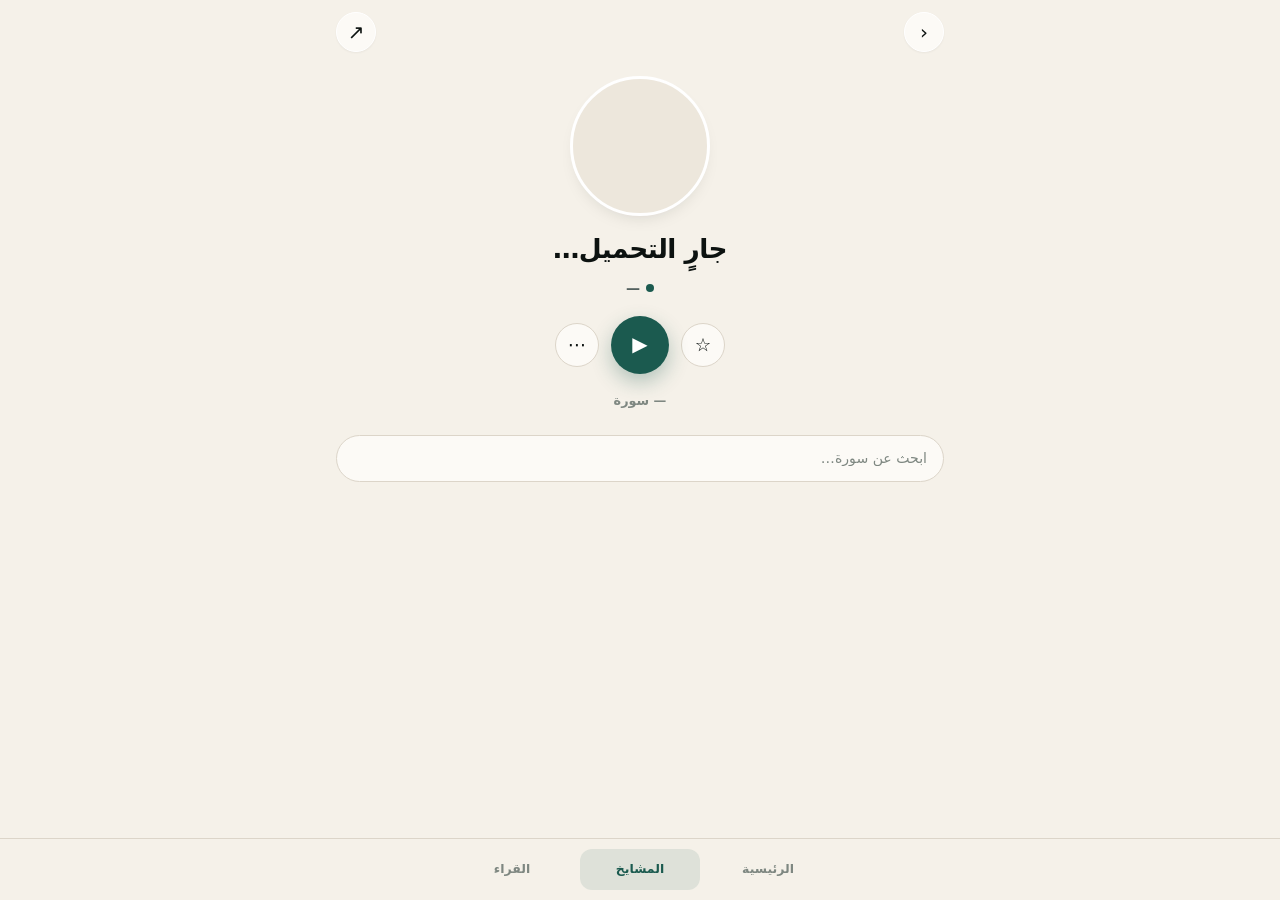
==== commit f657bd46: "Offline-smart: bundled reciters list, per-surah offline download" ====
--- a/reciter.html
+++ b/reciter.html
@@ -6,9 +6,6 @@
   <title>القارئ | تلاوات</title>
   <meta name="theme-color" content="#f5f1e9" />
   <meta name="apple-mobile-web-app-capable" content="yes" />
-  <link rel="preconnect" href="https://fonts.googleapis.com" />
-  <link rel="preconnect" href="https://fonts.gstatic.com" crossorigin />
-  <link href="https://fonts.googleapis.com/css2?family=IBM+Plex+Sans+Arabic:wght@400;500;600;700;800&display=swap" rel="stylesheet" />
   <link rel="stylesheet" href="styles.css" />
 </head>
 <body class="page-reciter">
--- a/styles.css
+++ b/styles.css
@@ -20,7 +20,7 @@
   --radius-sm: 12px;
   --pill: 999px;
   --tab-h: 64px;
-  --font: "IBM Plex Sans Arabic", system-ui, sans-serif;
+  --font: system-ui, "Segoe UI", Tahoma, Arial, sans-serif;
   --max: 640px;
 }
 
@@ -510,3 +510,9 @@
   font-size: 1rem;
   background: color-mix(in srgb, var(--brand) 8%, transparent);
 }
+
+.avatar-letter{width:100%;height:100%;display:grid;place-items:center;font-weight:800;font-size:1.6rem;border-radius:50%;}
+.card-avatar .avatar-letter{font-size:1.15rem;}
+.profile-photo .avatar-letter{font-size:3.2rem;}
+.sr-dl.downloaded{background:var(--brand);color:#fff;}
+button.sr-dl{border:0;cursor:pointer;font-family:inherit;}
